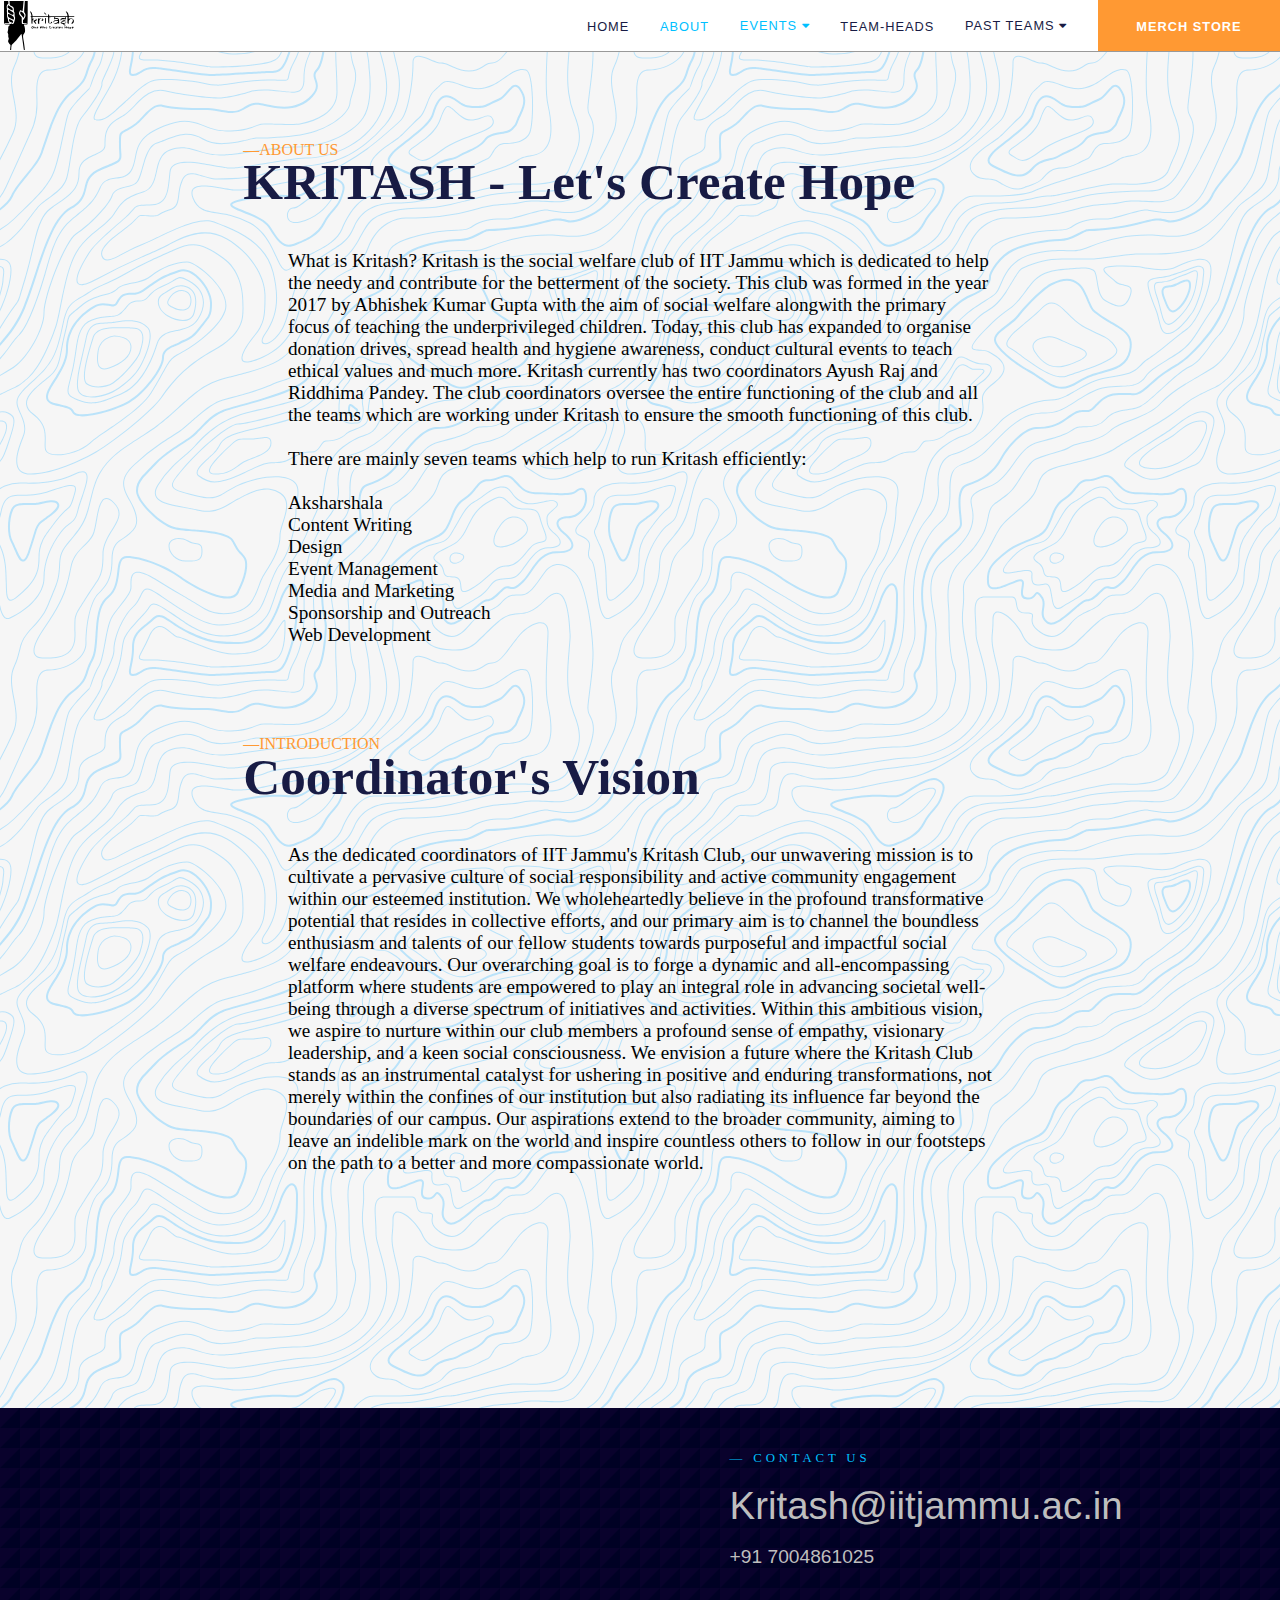
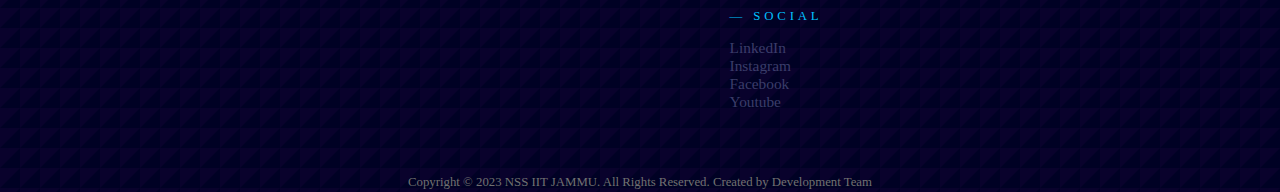
==== kinternational/About/about.html @ bfed8cf1 "Add files via upload" ====
<!DOCTYPE html>
<html lang="en" dir="ltr">

<head>
  <meta charset="utf-8" />
  <meta name="viewport" content="width=device-width, initial-scale=1.0" />
  <link rel="stylesheet" type="text/css" href="../common (1).css" />
  <link rel="stylesheet" type="text/css" href="../common (2).css" />
  <link rel="stylesheet" type="text/css" href="../common (3).css" />
  <link rel="stylesheet" type="text/css" href="../common (5).css" />
  <link rel="stylesheet" type="text/css" href="../common (6).css" />
  <link rel="stylesheet" type="text/css" href="../common (8).css" />
  <link rel="stylesheet" type="text/css" href="about (1).css" />
  <link rel="stylesheet" type="text/css" href="about (2).css" />
  <!-- Load font awesome icons -->
  <link rel="stylesheet" href="https://cdnjs.cloudflare.com/ajax/libs/font-awesome/4.7.0/css/font-awesome.min.css" />
  <title>Kritash - past teams</title>
  <link rel="icon" href="pics/logo1.jpg" type="image/jpg" sizes="18x18" />
</head>

<body>
  <ul class="navbar">
    <div class="img1">
      <div class="img2"></div>
    </div>
    <li><a href="#" class="link focus">MERCH STORE</a></li>
    <div class="dropdown">
      <button class="dropbtn">
        Past Teams
        <i class="fa fa-caret-down"></i>
      </button>
      <div class="dropdown-content">
        <a href="../Past Team/Past19.html">2019 - 2020</a>
        <a href="../Past Team/Past20.html">2020 - 2021</a>
        <a href="../Past Team/Past21.html">2021 - 2022</a>
        <a href="../Past Team/Past22.html">2022 - 2023</a>
      </div>
    </div>
    <li><a href="../Team/Team.html" class="link">Team-Heads</a></li>
    <div class="dropdown">
      <button class="dropbtn active">
        Events
        <i class="fa fa-caret-down"></i>
      </button>
      <div class="dropdown-content">
        <a href="../Events/events.html">All Events </a>
        <a href="https://docs.google.com/spreadsheets/d/1Q0u5SEDxk36zkmO9ZIAIVQZUQZt6S49u3d0mhjZR0P8/edit#gid=0">Calendar </a>
        <a href="https://youtube.com/playlist?list=PLdb92Tztcqtp_z7CoDuFW0SODjeNdjrYD&si=FX7XYfRv8Vk1QD87">Eye On Social </a>
        <a href="../Events/gallery.html">Gallery</a>
      </div>
    </div>
    <li><a href="#" class="link active">about</a></li>
    <li><a href="../index.html" class="link">home</a></li>
  </ul>
  <div class="social">
    <a href="https://www.facebook.com/S.W.B.IITJMU" class="link2 facebook"><i class="fa fa-facebook"></i></a>
    <a href="https://youtube.com/@kritash-iitjammu1587?si=RA0vC0E_tF-guM-t" class="link2 twitter"><i class="fa fa-youtube"></i></a>
    <a href="https://twitter.com/KRITASH_IITJMU?t=MXq9dxU_NTNkM-CB9nXvKA&s=08" class="link2 dribbble"><i class="fa fa-twitter"></i></a>
    <a href="https://www.instagram.com/kritash_iitjammu/" class="link2 google"><i class="fa fa-instagram"></i></a>
  </div>

  <div class="information">
    <h1 class="h11"><span>&mdash;</span>about us</h1>
    <h1 class="h12">KRITASH - Let's Create Hope</h1>
    <p class="content">
      What is Kritash? Kritash is the social welfare club of IIT Jammu which is dedicated to help the needy
      and contribute for the betterment of the society. This club was formed in the year 2017 by Abhishek
      Kumar Gupta with the aim of social welfare alongwith the primary focus of teaching the
      underprivileged children. Today, this club has expanded to organise donation drives, spread health
      and hygiene awareness, conduct cultural events to teach ethical values and much more.
      Kritash currently has two coordinators Ayush Raj and Riddhima Pandey. The club coordinators
      oversee the entire functioning of the club and all the teams which are working under Kritash to
      ensure the smooth functioning of this club.
      <br><br>
      There are mainly seven teams which help to run Kritash efficiently:
      <br><br> Aksharshala
      <br> Content Writing
      <br> Design
      <br> Event Management
      <br> Media and Marketing
      <br> Sponsorship and Outreach
      <br> Web Development

    </p>
    <h1 class="h11"><span>&mdash;</span>introduction</h1>
    <h1 class="h12">Coordinator's Vision</h1>
    <p class="content">
      As the dedicated coordinators of IIT Jammu's Kritash Club, our unwavering mission is to cultivate a
      pervasive culture of social responsibility and active community engagement within our esteemed
      institution. We wholeheartedly believe in the profound transformative potential that resides in
      collective efforts, and our primary aim is to channel the boundless enthusiasm and talents of our
      fellow students towards purposeful and impactful social welfare endeavours.
      Our overarching goal is to forge a dynamic and all-encompassing platform where students are
      empowered to play an integral role in advancing societal well-being through a diverse spectrum of
      initiatives and activities. Within this ambitious vision, we aspire to nurture within our club members
      a profound sense of empathy, visionary leadership, and a keen social consciousness.
      We envision a future where the Kritash Club stands as an instrumental catalyst for ushering in
      positive and enduring transformations, not merely within the confines of our institution but also
      radiating its influence far beyond the boundaries of our campus. Our aspirations extend to the
      broader community, aiming to leave an indelible mark on the world and inspire countless others to
      follow in our footsteps on the path to a better and more compassionate world.
    </p>
  </div>

  <div class="footer">
    <div class="footer-grid-container">
      <div class="footer-grid-items cols">
        <h1 class="h21">&mdash; CONTACT US</h1>
        <p class="h22">
          <div class="email"><a href="mailto:Kritash@iitjammu.ac.in">Kritash@iitjammu.ac.in</a></div> <br />
          <div class="number"><a href="">+91 7004861025</a></div>
        </p>
      </div>
      <div class="footer-grid-items">
        <h1 class="h21">&mdash; SOCIAL</h1>
        <p class="h22">
          <a href="">LinkedIn</a> <br />
          <a href="https://www.instagram.com/kritash_iitjammu/">Instagram</a> <br />
          <a href="https://www.facebook.com/S.W.B.IITJMU">Facebook</a> <br />
          <a href="https://youtube.com/@kritash-iitjammu1587?si=RA0vC0E_tF-guM-t">Youtube</a>
        </p>
      </div>
      <div class="footer-grid-items">
        <div id="map-responsive">
          <iframe
            src="https://www.google.com/maps/embed?pb=!1m18!1m12!1m3!1d6707.144116272302!2d74.88793085390624!3d32.80360450000001!2m3!1f0!2f0!3f0!3m2!1i1024!2i768!4f13.1!3m3!1m2!1s0x391e814038301e31%3A0xe3a42e213df5c738!2sIndian%20Institute%20Of%20Technology%E2%80%93Jammu%20(IIT%E2%80%93Jammu)!5e0!3m2!1sen!2sin!4v1694952874044!5m2!1sen!2sin"
            width="100%" height="100%" style="border: 0" allowfullscreen="" loading="lazy"
            referrerpolicy="no-referrer-when-downgrade"></iframe>
        </div>
      </div>
    </div>
    <h5 class="last-line">
      Copyright &#169; 2023 NSS IIT JAMMU. All Rights Reserved. Created by Development Team
    </h5>
  </div>
</body>

</html>
---- kinternational/common (1).css ----
html {
  scroll-behavior: smooth;
}

body {
  width: 100%;
  overflow-x: hidden;
  margin: 0;
  padding: 0;
}

/* width */
::-webkit-scrollbar {
  width: 5px;
}

/* Track */
::-webkit-scrollbar-track {
  background: #1d204e;
}

/* Handle */
::-webkit-scrollbar-thumb {
  background: #00c0ff;
}

/* Handle on hover */
::-webkit-scrollbar-thumb:hover {
  background: #ff9933;
}

@font-face {
  font-family: Fira Sans;
  src: url(../font/FiraSans-Regular.ttf);
}
---- kinternational/common (2).css ----
.navbar {
  position: fixed;
  top: 0;
  list-style-type: none;
  margin: 0;
  padding: 0;
  background-color: #fff;
  height: 4vw;
  width: 100vw;
  border-bottom: 0.02vw solid rgba(0, 0, 0, 0.4);
  z-index: 9999999;
}

.link,
.dropdown {
  float: right;
}

.link3 {
  float: left;
}

.link {
  box-sizing: border-box;
  height: 4vw;
  display: block;
  color: #181b44;
  text-align: center;
  padding: 1.5vw 2.4vw 0vw 0vw;
  text-decoration: none;
  font-size: 1vw;
  font-weight: 400;
  font-family: "Lato", sans-serif;
  text-transform: uppercase;
  padding-top: 1.5vw;
  letter-spacing: 1px;
}

.link3 {
  position: absolute;
  color: #00c0ff;
  text-align: left;
  text-decoration: none;
  font-size: 1.25vw;
  font-weight: 700;
  font-family: helvetica;
  margin: 0;
  top: 0.75vw;
  left: 5vw;
  letter-spacing: 1px;
}

.span1 {
  position: relative;
  color: #00c0ff;
  text-align: center;
  padding: 1.5vw 2.4vw 0vw 0vw;
  text-decoration: none;
  font-size: 0.75vw;
  font-weight: 600;
  font-family: helvetica;
  top: -0.75vw;
  left: 0vw;
  letter-spacing: 1px;
}

.active {
  color: #00c0ff;
}

/* Change the link color to #111 (black) on hover */
.link:hover,
.dropdown .dropbtn:hover {
  color: #00c0ff;
}

.focus {
  box-sizing: border-box;
  color: #fff;
  height: 4vw;
  font-weight: 600;
  margin-right: 0vw;
  padding: 1.5vw 3vw 0vw 3vw;
  background-size: 200% 100%;
  background-position: 100% 0;
  transition: background-position 0.25s;
  display: block;
  background-image: linear-gradient(
    to left,
    #ff9933,
    #ff9933 50%,
    #00c0ff 50%,
    #00c0ff
  );
}

.focus:hover {
  color: white;
  background-position: 0 0;
}

.img1 {
  float: left;
  height: 4vw;
  width: 4.25vw;
  padding: 0.1vw;
}

.img2 {
  width: 140%;
  height: 96%;
  background-color: #fff; /* fallback color */
  background-image: url("pics/Kritash_Logo.svg");
  background-position: center;
  background-size: cover;
}
---- kinternational/common (3).css ----
.social {
  width: 4.25vw;
  height: 46vw;
  margin: 0;
  padding: 0;
  overflow: hidden;
  z-index: 1;
  position: absolute;
  top: 4vw;
  opacity: 0;
  animation: fadeBounce 1s forwards 1s;
  -webkit-animation: fadeBounce 1s forwards 1s;
}

.link2 {
  z-index: 1;
  animation: fadeBounce 1s forwards 1s;
  -webkit-animation: fadeBounce 1s forwards 1s;
  display: block;
  width: 4.25vw;
  height: 4.25vw;
  text-align: center;
  font-size: 1vw;
  color: white;
  float: left;
  clear: left;
  opacity: 0;
}

.link2:hover {
  background-color: #00c0ff;
}

.link2 i {
  padding-top: 1.625vw;
}

.facebook {
  margin-top: 29vw;
  background-color: #1d204e;
  color: #fff;
}

.twitter {
  background-color: #262b6b;
  color: #fff;
}

.dribbble {
  background-color: #31368a;
  color: #fff;
}

.google {
  background-color: #1d204e;
  color: #fff;
}

/* Bounce Animation */
@-webkit-keyframes fadeBounce {
  0% {
    opacity: 0;
    transform: translateY(100%);
  }

  100% {
    opacity: 1;
    transform: translateY(0);
  }
}

@keyframes fadeBounce {
  0% {
    opacity: 0;
    transform: translateY(100%);
  }

  100% {
    opacity: 1;
    transform: translateY(0);
  }
}

/* End Bounce Animation */
---- kinternational/common (5).css ----
/* The dropdown container */
.dropdown {
  z-index: 9999999;
  transition: all 2s;
}

.dropbtn {
  box-sizing: border-box;
  background-color: #ff9933;
  height: 4vw;
  display: block;
  color: #181b44;
  text-align: center;
  padding: 0vw 2.4vw 0vw 0vw;
  text-decoration: none;
  font-size: 1vw;
  font-weight: 400;
  font-family: "Lato", sans-serif;
  text-transform: uppercase;
  letter-spacing: 1px;
}

/* Dropdown button */
.dropdown .dropbtn {
  border: none;
  outline: none;
  background-color: inherit;
  text-align: center;
  margin: 0; /* Important for vertical align on mobile phones */
  z-index: 9999999;
}

/* Dropdown content (hidden by default) */
.dropdown-content {
  display: none;
  position: absolute;
  background-color: rgba(255, 255, 255);
  width: 15vw;
  box-shadow: 0vw 0.4vw 0.8vw 0vw rgba(0, 0, 0, 0.93);
  z-index: 999999999;
  transform: translate(-25%, 0%);
}

/* Links inside the dropdown */
.dropdown-content a {
  color: #000;
  font-size: 0.75vw;
  font-weight: 600;
  padding: 1vw 0vw 0.1vw 0.75vw;
  text-decoration: none;
  display: block;
  text-align: left;
  box-sizing: border-box;
  height: 3vw;
  font-family: "Lato", sans-serif;
  text-transform: uppercase;
  letter-spacing: 1px;
}

/* Add a grey background color to dropdown links on hover */
.dropdown-content a:hover {
  color: #00c0ff;
}

/* Show the dropdown menu on hover */
.dropdown:hover .dropdown-content {
  display: block;
}

.dropdown-content:hover .dropbtn {
  color: #ff9933;
}

.active {
  color: #00c0ff;
}
---- kinternational/common (6).css ----
.spinner {
  width: 5vw;
  height: 5vw;
  position: relative;
  z-index: 1;
}

.cube1,
.cube2 {
  background-color: #00c0ff;
  width: 15px;
  height: 15px;
  position: absolute;
  top: 0;
  left: 0;

  -webkit-animation: sk-cubemove 1.8s infinite ease-in-out;
  animation: sk-cubemove 1.8s infinite ease-in-out;
}

.cube2 {
  -webkit-animation-delay: -0.9s;
  animation-delay: -0.9s;
  background-color: #ff9933;
}

@-webkit-keyframes sk-cubemove {
  25% {
    -webkit-transform: translateX(42px) rotate(-90deg) scale(0.5);
  }
  50% {
    -webkit-transform: translateX(42px) translateY(42px) rotate(-180deg);
  }
  75% {
    -webkit-transform: translateX(0px) translateY(42px) rotate(-270deg)
      scale(0.5);
  }
  100% {
    -webkit-transform: rotate(-360deg);
  }
}

@keyframes sk-cubemove {
  25% {
    transform: translateX(42px) rotate(-90deg) scale(0.5);
    -webkit-transform: translateX(42px) rotate(-90deg) scale(0.5);
  }
  50% {
    transform: translateX(42px) translateY(42px) rotate(-179deg);
    -webkit-transform: translateX(42px) translateY(42px) rotate(-179deg);
  }
  50.1% {
    transform: translateX(42px) translateY(42px) rotate(-180deg);
    -webkit-transform: translateX(42px) translateY(42px) rotate(-180deg);
  }
  75% {
    transform: translateX(0px) translateY(42px) rotate(-270deg) scale(0.5);
    -webkit-transform: translateX(0px) translateY(42px) rotate(-270deg)
      scale(0.5);
  }
  100% {
    transform: rotate(-360deg);
    -webkit-transform: rotate(-360deg);
  }
}

.overlay {
  height: 100%;
  width: 100%;
  background: rgba(255, 255, 255, 1);
  position: fixed;
  left: 0;
  top: 0;
  display: flex;
  align-items: center;
  justify-content: center;
  z-index: 1;
}

.disppear {
  animation: vanish 2s forwards;
}

@keyframes vanish {
  100% {
    opacity: 0;
    visibility: hidden;
  }
}
---- kinternational/common (8).css ----
.footer {
  width: 100%;
  height: 30vw;
  background-color: #000124;
  position: absolute;
  background-image: url("data:image/svg+xml,%3Csvg width='20' height='20' viewBox='0 0 20 20' xmlns='http://www.w3.org/2000/svg'%3E%3Cpath d='M0 0h20L0 20z' fill='%23170337' fill-opacity='0.4' fill-rule='evenodd'/%3E%3C/svg%3E");
}
.footer-grid-container {
  display: grid;
  grid-template-columns: 40vw 12.5vw 12.5vw;
  grid-column-gap: 3vw;
  grid-row-gap: 1vw;
  width: 70vw;
  height: 25vw;
  margin: 2vw auto auto 14vw;
}

.footer-grid-items {
  font-size: 1.2vw;
  padding: 0.4vw;
  width: 100%;
  height: 12vw;
  padding: 0;
}

.cols {
  grid-column: 2 / 4;
  line-height: 2.5vw;
}

.footer-grid-items:last-child {
  grid-row: 1 / 3;
  height: 25vw;
  border-radius: 2vw;
}

.h21 {
  font-weight: 100;
  font-family: "Fira Sans";
  font-size: 1vw;
  padding: 0;
  color: #00c0ff;
  letter-spacing: 0.3vw;
}

.h22 {
  animation: slide-up-fade-in ease 1s;
  animation-iteration-count: 1;
  transform-origin: 50% 50%;
  animation-fill-mode: forwards;
}

#map-responsive iframe {
  height: 25vw;
  width: 100%;
  border-radius: 2vw;
  animation: slide-up-fade-in ease 1s;
  animation-iteration-count: 1;
  transform-origin: 50% 50%;
  animation-fill-mode: forwards;
}

.email {
  font-family: Helvetica, sans-serif;
  font-size: 3vw;
  animation: slide-up-fade-in ease 1s;
  animation-iteration-count: 1;
  transform-origin: 50% 50%;
  animation-fill-mode: forwards;
}

.number {
  margin-top: -1vw;
  color: #3b3d6a;
  font-size: 1.5vw;
  font-family: sans-serif;
  animation: slide-up-fade-in ease 1s;
  animation-iteration-count: 1;
  transform-origin: 50% 50%;
  animation-fill-mode: forwards;
}

.email a,
.number a {
  font-weight: 500;
  color: #bebebe;
  text-decoration: none;
}

.email a:hover,
.number a:hover {
  color: #ffffff;
}

.h22 a {
  padding: 0;
  text-decoration: none;
  color: #3b3d6a;
  font-family: "Fira Sans";
}

.h22 a:hover {
  color: #ff9933;
}

.last-line {
  color: #717171;
  text-align: center;
  font-family: "Fira Sans";
  font-weight: 100;
  font-size: 1vw;
  animation: slide-up-fade-in ease 1s;
  animation-iteration-count: 1;
  transform-origin: 50% 50%;
  animation-fill-mode: forwards;
}
---- kinternational/About/about (1).css ----
.information {
  width: 100%;
  height: 120vw;
  position: absolute;
  top: 4vw;
  background-color: #f6f6f6;
  background-image: url("data:image/svg+xml,%3Csvg xmlns='http://www.w3.org/2000/svg' width='600' height='600' viewBox='0 0 600 600'%3E%3Cpath fill='%235ec6ff' fill-opacity='0.4' d='M600 325.1v-1.17c-6.5 3.83-13.06 7.64-14.68 8.64-10.6 6.56-18.57 12.56-24.68 19.09-5.58 5.95-12.44 10.06-22.42 14.15-1.45.6-2.96 1.2-4.83 1.9l-4.75 1.82c-9.78 3.75-14.8 6.27-18.98 10.1-4.23 3.88-9.65 6.6-16.77 8.84-1.95.6-3.99 1.17-6.47 1.8l-6.14 1.53c-5.29 1.35-8.3 2.37-10.54 3.78-3.08 1.92-6.63 3.26-12.74 5.03a384.1 384.1 0 0 1-4.82 1.36c-2.04.58-3.6 1.04-5.17 1.52a110.03 110.03 0 0 0-11.2 4.05c-2.7 1.15-5.5 3.93-8.78 8.4a157.68 157.68 0 0 0-6.15 9.2c-5.75 9.07-7.58 11.74-10.24 14.51a50.97 50.97 0 0 1-4.6 4.22c-2.33 1.9-10.39 7.54-11.81 8.74a14.68 14.68 0 0 0-3.67 4.15c-1.24 2.3-1.9 4.57-2.78 8.87-2.17 10.61-3.52 14.81-8.2 22.1-4.07 6.33-6.8 9.88-9.83 12.99-.47.48-.95.96-1.5 1.48l-3.75 3.56c-1.67 1.6-3.18 3.12-4.86 4.9a42.44 42.44 0 0 0-9.89 16.94c-2.5 8.13-2.72 15.47-1.76 27.22.47 5.82.51 6.36.51 8.18 0 10.51.12 17.53.63 25.78.24 4.05.56 7.8.97 11.22h.9c-1.13-9.58-1.5-21.83-1.5-37 0-1.86-.04-2.4-.52-8.26-.94-11.63-.72-18.87 1.73-26.85a41.44 41.44 0 0 1 9.65-16.55c1.67-1.76 3.18-3.27 4.83-4.85.63-.6 3.13-2.96 3.75-3.57a71.6 71.6 0 0 0 1.52-1.5c3.09-3.16 5.86-6.76 9.96-13.15 4.77-7.42 6.15-11.71 8.34-22.44.86-4.21 1.5-6.4 2.68-8.6.68-1.25 1.79-2.48 3.43-3.86 1.38-1.15 9.43-6.8 11.8-8.72 1.71-1.4 3.26-2.81 4.7-4.3 2.72-2.85 4.56-5.54 10.36-14.67a156.9 156.9 0 0 1 6.1-9.15c3.2-4.33 5.9-7.01 8.37-8.07 3.5-1.5 7.06-2.77 11.1-4.02a233.84 233.84 0 0 1 7.6-2.2l2.38-.67c6.19-1.79 9.81-3.16 12.98-5.15 2.14-1.33 5.08-2.33 10.27-3.65l6.14-1.53c2.5-.63 4.55-1.2 6.52-1.82 7.24-2.27 12.79-5.06 17.15-9.05 4.05-3.72 9-6.2 18.66-9.9l4.75-1.82c1.87-.72 3.39-1.31 4.85-1.91 10.1-4.15 17.07-8.32 22.76-14.4 6.05-6.45 13.95-12.4 24.49-18.92 1.56-.96 7.82-4.6 14.15-8.33v-64.58c-4 8.15-8.52 14.85-12.7 17.9-2.51 1.82-5.38 4.02-9.04 6.92a1063.87 1063.87 0 0 0-6.23 4.98l-1.27 1.02a2309.25 2309.25 0 0 1-4.87 3.9c-7.55 6-12.9 10.05-17.61 13.19-3.1 2.06-3.86 2.78-8.06 7.13-5.84 6.07-11.72 8.62-29.15 10.95-11.3 1.5-20.04 4.91-30.75 11.07-1.65.94-7.27 4.27-6.97 4.1-2.7 1.58-4.69 2.69-6.64 3.66-5.63 2.8-10.47 4.17-15.71 4.17-17.13 0-41.44 11.51-51.63 22.83-12.05 13.4-31.42 27.7-45.25 31.16-7.4 1.85-11.85 7.05-14.04 14.69-1.26 4.4-1.58 8.28-1.58 13.82 0 .82.01.98.24 3.63.45 5.18.35 8.72-.77 13.26-1.53 6.2-4.89 12.6-10.59 19.43-13.87 16.65-22.88 46.58-22.88 71.68 0 2.39.02 4.26.06 8.75.12 10.8.1 15.8-.22 21.95-.56 11.18-2.09 20.73-5 29.3h-1.05c2.94-8.56 4.49-18.12 5.05-29.35.31-6.13.34-11.1.22-21.9-.04-4.48-.06-6.36-.06-8.75 0-25.32 9.07-55.47 23.12-72.32 5.6-6.72 8.88-12.99 10.38-19.03 1.09-4.4 1.18-7.85.74-12.93-.23-2.7-.24-2.86-.24-3.72 0-5.62.32-9.57 1.62-14.1 2.28-7.95 6.97-13.44 14.76-15.39 13.6-3.4 32.82-17.59 44.75-30.84C409 360.14 433.58 348.5 451 348.5c5.07 0 9.77-1.33 15.26-4.07 1.93-.96 3.9-2.05 6.58-3.62-.3.18 5.33-3.16 6.98-4.11 10.82-6.21 19.66-9.67 31.11-11.2 17.23-2.3 22.9-4.75 28.57-10.64 4.25-4.41 5.04-5.16 8.22-7.28 4.68-3.11 10.01-7.14 17.55-13.14a1113.33 1113.33 0 0 0 4.86-3.89l1.28-1.02a4668.54 4668.54 0 0 1 6.23-4.98c3.67-2.9 6.55-5.12 9.07-6.95 4.37-3.19 9.16-10.56 13.29-19.4v66.9zm0-116.23c-.62.01-1.27.06-1.95.13-6.13.63-13.83 3.45-21.83 7.45-3.64 1.82-8.46 2.67-14.17 2.71-4.7.04-9.72-.47-14.73-1.33-1.7-.3-3.26-.61-4.67-.93a31.55 31.55 0 0 0-3.55-.57 273.4 273.4 0 0 0-16.66-.88c-10.42-.16-17.2.74-17.97 2.73-.38.97.6 2.55 3.03 4.87 1.01.97 2.22 2.03 4.04 3.55a1746.07 1746.07 0 0 0 4.79 4.02c1.39 1.2 3.1 1.92 5.5 2.5.7.16.86.2 2.64.54 3.53.7 5.03 1.25 6.15 2.63 1.41 1.76 1.4 4.54-.15 8.88-2.44 6.83-5.72 10.05-10.19 10.33-3.63.23-7.6-1.29-14.52-5.06-4.53-2.47-6.82-7.3-8.32-15.26-.17-.87-.32-1.78-.5-2.86l-.43-2.76c-1.05-6.58-1.9-9.2-3.73-10.11-.81-.4-1.59-.74-2.36-1-2.27-.77-4.6-1.02-8.1-.92-2.29.07-14.7 1-13.77.93-20.55 1.37-28.8 5.05-37.09 14.99a133.07 133.07 0 0 0-4.25 5.44l-2.3 3.09-2.51 3.32c-4.1 5.36-7.06 8.48-10.39 11.12-.65.52-1.33 1.04-2.13 1.62l-4.11 2.94a106.8 106.8 0 0 0-5.16 3.99c-4.55 3.74-9.74 8.6-16.25 15.38-8.25 8.58-11.78 13.54-11.7 15.95.07 1.65 1.64 2.11 6.79 2.38 1.61.09 2.15.12 2.98.2 2.95.24 5.09.73 6.81 1.68 7.48 4.15 11.63 7.26 13.95 11.58 3.3 6.15.8 12.88-8.89 20.26-8.28 6.3-11.1 10.37-11.31 14.96-.06 1.17 0 1.93.26 4.43.69 6.47.25 10.65-2.8 17.42a44.23 44.23 0 0 1-4.16 7.53c-2.82 3.97-5.47 5.74-10.6 7.69-.43.16-3.34 1.23-4.27 1.59-1.8.68-3.38 1.36-5.01 2.14-4.18 2-8.4 4.6-13.1 8.24-8.44 6.51-13.23 14.56-15.98 25.06-1.1 4.2-1.55 6.81-2.8 15.21-1.26 8.6-2.17 12.64-4.08 16.55-2.1 4.28-11.93 26.59-12.97 28.88a382.7 382.7 0 0 1-6.37 13.41c-4.07 8.11-7.61 14.07-10.73 17.81-5.38 6.46-8.98 14.37-13.77 28.42a810.14 810.14 0 0 0-1.89 5.6c-1.8 5.35-2.96 8.6-4.26 11.85-6.13 15.32-25.43 26.31-46.46 26.31-11.2 0-20.58-2.74-31.02-8.55-5.6-3.13-4.55-2.42-22.26-14.54-14.33-9.8-17.7-10.73-20.47-6.9-.37.5-1.81 2.74-1.83 2.77a52.24 52.24 0 0 1-4.94 5.9c-.73.79-5.52 5.87-6.97 7.45-2.38 2.6-4.3 4.81-5.98 6.93a45.6 45.6 0 0 0-5.08 7.66c-1.29 2.57-1.9 5.25-2.66 10.6a997.6 997.6 0 0 1-.46 3.18h-1l.47-3.32c.77-5.45 1.4-8.2 2.75-10.9a46.54 46.54 0 0 1 5.2-7.84c1.7-2.14 3.63-4.38 6.03-6.98 1.45-1.59 6.24-6.68 6.96-7.46a51.58 51.58 0 0 0 4.84-5.78s1.47-2.26 1.86-2.8c3.25-4.5 7.08-3.44 21.84 6.67 17.67 12.08 16.62 11.38 22.19 14.48 10.3 5.73 19.5 8.43 30.53 8.43 20.65 0 39.57-10.77 45.54-25.69a219.7 219.7 0 0 0 4.24-11.8 6752.32 6752.32 0 0 0 1.88-5.6c4.83-14.16 8.47-22.14 13.96-28.73 3.05-3.66 6.56-9.57 10.6-17.61 1.97-3.93 4.04-8.31 6.35-13.38 1.03-2.28 10.88-24.61 12.98-28.91 1.85-3.79 2.75-7.76 4-16.25 1.24-8.44 1.7-11.07 2.81-15.32 2.8-10.7 7.71-18.94 16.33-25.6a73.18 73.18 0 0 1 13.29-8.35c1.66-.8 3.27-1.48 5.08-2.18.94-.36 3.86-1.43 4.28-1.59 4.95-1.88 7.44-3.55 10.14-7.33 1.35-1.9 2.68-4.3 4.06-7.37 2.97-6.58 3.39-10.59 2.72-16.9a27.13 27.13 0 0 1-.27-4.58c.22-4.94 3.21-9.24 11.7-15.7 9.33-7.11 11.66-13.34 8.62-19-2.2-4.09-6.25-7.12-13.55-11.17-1.57-.88-3.6-1.33-6.42-1.57-.8-.07-1.34-.1-2.95-.19-5.77-.3-7.63-.85-7.72-3.34-.1-2.81 3.5-7.87 11.97-16.69 6.53-6.8 11.75-11.69 16.33-15.45 1.79-1.47 3.42-2.72 5.2-4.03l4.12-2.94c.79-.58 1.46-1.08 2.1-1.59 3.26-2.6 6.16-5.65 10.21-10.94a383.2 383.2 0 0 0 2.5-3.32l2.31-3.09c1.8-2.39 3.04-4 4.29-5.48 8.47-10.17 16.98-13.96 37.27-15.3-.44.02 12-.9 14.32-.98 3.62-.1 6.05.16 8.46.98.8.27 1.62.62 2.47 1.04 2.27 1.14 3.17 3.87 4.27 10.85l.44 2.76c.17 1.07.33 1.97.5 2.83 1.44 7.69 3.62 12.29 7.8 14.57 6.76 3.68 10.6 5.15 13.99 4.94 4-.25 6.99-3.17 9.3-9.67 1.45-4.04 1.46-6.49.32-7.92-.9-1.12-2.28-1.62-5.57-2.27a55.8 55.8 0 0 1-2.67-.55c-2.54-.6-4.39-1.4-5.93-2.71a252.63 252.63 0 0 0-4.78-4.01 84.35 84.35 0 0 1-4.08-3.6c-2.73-2.6-3.86-4.43-3.28-5.95 1.02-2.64 7.82-3.54 18.93-3.37a230.56 230.56 0 0 1 16.73.88c2.76.39 3.2.49 3.68.6 1.4.3 2.95.62 4.62.91a82.9 82.9 0 0 0 14.56 1.32c5.56-.04 10.24-.86 13.73-2.6 8.1-4.05 15.89-6.9 22.17-7.56.7-.07 1.4-.11 2.05-.13v1zm0-100.94v1.5c-8.62 16.05-17.27 29.55-23.65 35.92-3.19 3.2-7.62 4.9-13.54 5.56-4.45.48-8.28.4-19.18-.2-9.91-.55-15.32-.44-20.52.78a84.05 84.05 0 0 1-15 2.11l-2.25.14c-12.49.75-19.37 1.78-32.72 5.74-4.5 1.33-9.27 2.49-14.3 3.48a246.27 246.27 0 0 1-32.6 3.97c-7.56.45-13.21.57-20.24.57-5.4 0-11.9 1.61-18 5.18-8.3 4.87-15.06 12.87-19.53 24.5a68.57 68.57 0 0 1-4.56 9.8c-3.6 6.2-6.92 8.99-13.38 12.18l-4.03 1.96a64.48 64.48 0 0 0-15.16 10.25c-8.2 7.33-13.72 16.63-22.54 35.6l-2.08 4.49c-7.3 15.7-11.5 23.3-17.35 29.87-7.7 8.66-20.25 14.42-40.31 20.08-4.37 1.23-19.04 5.08-19.24 5.13-6.92 1.87-11.68 3.34-15.63 4.92-10.55 4.22-18.71 10.52-36.38 26.52l-1.7 1.54c-8.58 7.76-13.41 11.9-18.81 15.88-3.95 2.9-8 5.67-12.97 8.91-2.06 1.34-10.3 6.6-12.33 7.94-11.52 7.5-18.53 13.04-24.62 20.08a62.01 62.01 0 0 0-6.44 8.85c-4.13 6.91-6.27 13.15-9.2 25.11l-1.54 6.26c-.6 2.45-1.15 4.54-1.72 6.58-2.97 10.7-6.9 17.36-14.78 26.91L69.6 491a148.51 148.51 0 0 0-4.19 5.3 23.9 23.9 0 0 0-3.44 6.28c-1.16 3.23-1.52 5.9-1.87 11.94-.58 10.05-1.42 15.04-4.63 22.67-1.57 3.72-5.66 14.02-6.41 15.8a73.46 73.46 0 0 1-3.57 7.4c-2.88 5.14-6.71 10.12-13.12 16.95-5.96 6.36-8.87 10.9-10.61 16a56.88 56.88 0 0 0-1.38 4.82l-.46 1.84h-1.03l.52-2.08c.52-2.09.92-3.49 1.4-4.9 1.8-5.25 4.78-9.9 10.84-16.36 6.35-6.78 10.13-11.7 12.97-16.77a72.5 72.5 0 0 0 3.52-7.29c.75-1.76 4.84-12.06 6.4-15.8 3.17-7.5 3.99-12.4 4.56-22.33.35-6.14.72-8.88 1.93-12.23a24.9 24.9 0 0 1 3.58-6.54c1.27-1.7 2.6-3.37 4.22-5.34l4.11-4.95c7.8-9.46 11.66-16 14.59-26.54.56-2.04 1.1-4.12 1.71-6.56l1.53-6.26c2.96-12.04 5.13-18.36 9.32-25.39 1.84-3.08 4-6.05 6.54-8.99 6.17-7.12 13.24-12.7 24.83-20.26 2.05-1.33 10.28-6.6 12.33-7.94 4.96-3.22 9-5.98 12.92-8.87 5.37-3.95 10.19-8.08 18.74-15.82l1.7-1.54c17.76-16.09 25.98-22.43 36.67-26.7 4-1.6 8.8-3.09 15.75-4.96.21-.06 14.87-3.9 19.22-5.13 19.9-5.61 32.32-11.31 39.85-19.78 5.76-6.48 9.93-14.02 17.18-29.64l2.09-4.5c8.87-19.07 14.44-28.46 22.77-35.9a65.48 65.48 0 0 1 15.38-10.4l4.04-1.97c6.3-3.1 9.47-5.77 12.96-11.77a67.6 67.6 0 0 0 4.48-9.67c4.56-11.84 11.47-20.02 19.97-25 6.25-3.66 12.93-5.32 18.5-5.32 7.01 0 12.65-.12 20.17-.57a245.3 245.3 0 0 0 32.47-3.96c5-.98 9.75-2.13 14.22-3.45 13.43-3.98 20.38-5.02 32.94-5.78l2.24-.14c5.76-.37 9.8-.9 14.85-2.09 5.31-1.25 10.79-1.35 22.6-.7 9.04.5 12.84.58 17.21.1 5.71-.62 9.94-2.26 12.95-5.26 6.44-6.45 15.3-20.37 24.35-36.72zm0 450.21c-1.28-4.6-2.2-10.55-3.33-20.25l-.24-2.04-.23-2.03c-1.82-15.7-3.07-21.98-5.55-24.47-2.46-2.46-3.04-5.03-2.52-8.64.1-.6.18-1.1.39-2.15.69-3.54.77-5.04.08-6.84-.91-2.38-3.31-4.41-7.79-6.26-5.08-2.09-6.52-4.84-4.89-8.44.66-1.45 1.79-3.02 3.52-5.01 1.04-1.2 5.48-5.96 5.08-5.53 6.15-6.7 8.98-11.34 8.98-16.48a15.2 15.2 0 0 1 6.5-12.89v1.26a14.17 14.17 0 0 0-5.5 11.63c0 5.47-2.93 10.29-9.24 17.16.38-.42-4.04 4.33-5.07 5.5-1.67 1.93-2.75 3.43-3.36 4.77-1.37 3.04-.23 5.22 4.36 7.1 4.71 1.95 7.32 4.16 8.34 6.83.78 2.04.7 3.67-.03 7.4-.2 1.03-.3 1.51-.38 2.09-.48 3.33.03 5.59 2.23 7.8 2.74 2.74 3.98 8.96 5.84 25.06l.24 2.03.23 2.04c.82 7.01 1.53 12.06 2.34 16.03v4.33zm0-62.16c-1.4-3.13-4.43-9.9-4.95-11.17-1.02-2.53-1.25-3.8-.91-5.18.2-.84 2.05-4.68 2.32-5.33a70.79 70.79 0 0 0 3.54-11.2v3.99a62.82 62.82 0 0 1-2.62 7.6c-.31.75-2.09 4.46-2.27 5.18-.28 1.12-.08 2.22.87 4.57.41 1.02 2.5 5.7 4.02 9.09v2.45zm0-85.09c-1.65 1.66-3.66 2.9-6.4 4.13-.25.1-13.97 5.47-20.4 8.43-9.35 4.32-16.7 5.9-23.03 5.25-5.08-.53-9.02-2.25-14.77-5.92l-3.2-2.07a77.4 77.4 0 0 0-5.44-3.27c-4.05-2.18-3.25-5.8 1.47-10.47 3.71-3.68 9.6-7.93 18.73-13.8l4.46-2.82c17.95-11.33 18.22-11.5 22.27-14.74 11.25-9 19.69-14.02 26.31-15.1v1.02c-6.37 1.1-14.62 6-25.69 14.86-4.1 3.28-4.34 3.44-22.36 14.8a652.4 652.4 0 0 0-4.45 2.83c-9.07 5.83-14.92 10.05-18.57 13.66-4.31 4.28-4.95 7.13-1.7 8.88 1.7.91 3.29 1.88 5.5 3.3l3.2 2.08c5.64 3.59 9.45 5.25 14.34 5.76 6.13.64 13.32-.9 22.52-5.15 6.46-2.98 20.18-8.35 20.4-8.44 3.04-1.37 5.1-2.71 6.81-4.69v1.47zm0-41.37v1c-6.56.26-12.11 3.13-19.71 9.08l-4.63 3.68a51.87 51.87 0 0 1-4.4 3.14c-.82.52-5.51 3.33-6.22 3.76-3.31 2-6.15 3.8-8.87 5.6a112.61 112.61 0 0 0-8.16 5.92c-4.61 3.72-7.4 6.9-7.97 9.35-.63 2.67 1.48 4.53 7.05 5.46 10.7 1.78 20.92-.05 30.45-4.65a61.96 61.96 0 0 0 17.1-12.2 41.8 41.8 0 0 0 5.36-7.42v1.92a38.94 38.94 0 0 1-4.64 6.19 62.95 62.95 0 0 1-17.39 12.41c-9.7 4.68-20.13 6.55-31.05 4.73-6.06-1-8.65-3.29-7.85-6.67.64-2.74 3.53-6.05 8.31-9.9 2.35-1.9 5.1-3.88 8.24-5.97 2.73-1.82 5.58-3.61 8.9-5.62.72-.44 5.4-3.24 6.22-3.75 1.26-.8 2.6-1.76 4.3-3.09.8-.62 3.9-3.1 4.63-3.67 7.77-6.1 13.49-9.04 20.33-9.3zm0-154.6v1c-1.75-.24-4.3.23-7.82 1.55-10.01 3.75-13.8 5.07-19.15 6.76-1.78.56-2.63.83-3.87 1.24-1.48.5-3.16.76-6.74 1.16a1550.34 1550.34 0 0 0-2.64.3c-7.8.94-11.28 2.47-11.28 6.07 0 4.45 2.89 13.18 7.96 25.81a57.34 57.34 0 0 1 2.33 7.6 258.32 258.32 0 0 1 .84 3.46c1.86 7.62 3.17 10.71 5.56 11.67 2.21.88 4.7.6 7.47-.72 3.48-1.69 7.22-4.94 11.2-9.47 1.52-1.7 2.97-3.49 4.59-5.57l3.16-4.1c2.59-3.23 6.07-12.21 8.39-20.23v3.45c-2.29 7.2-5.27 14.5-7.61 17.41-.44.55-2.67 3.46-3.15 4.09-1.63 2.1-3.1 3.9-4.62 5.62-4.08 4.61-7.9 7.94-11.53 9.7-2.99 1.44-5.77 1.75-8.28.74-2.84-1.13-4.2-4.34-6.15-12.35a2097.48 2097.48 0 0 1-.84-3.46c-.8-3.2-1.47-5.45-2.28-7.46-5.14-12.8-8.04-21.55-8.04-26.19 0-4.37 3.84-6.06 12.16-7.07a160.9 160.9 0 0 1 2.65-.3c3.5-.39 5.15-.64 6.53-1.1 1.26-.42 2.1-.7 3.88-1.26 5.34-1.68 9.11-3 19.1-6.74 3.53-1.32 6.22-1.84 8.18-1.61zM0 292c10.13-11.31 18.13-23.2 23.07-35.39 3.3-8.14 6.09-16.12 10.81-30.55l1.59-4.84c6.53-19.94 10.11-29.82 14.77-39.56 6.07-12.72 12.55-21.18 20.27-25.54 6.66-3.76 10.2-7.86 12.22-13.15a46.6 46.6 0 0 0 1.86-6.58c1.23-5.2 2.05-7.59 3.93-10.36 2.45-3.62 6.27-6.53 12.1-8.96 15.78-6.58 16.73-7.04 18.05-9.01.65-.98.83-2.15.74-4.51-.03-.73-.23-3.82-.24-4A93.8 93.8 0 0 1 119 94c0-10.04.18-11.37 2.37-13.15.52-.42 1.13-.8 2.07-1.3.27-.14 2.18-1.12 2.84-1.48a68.4 68.4 0 0 0 9.12-5.87c2.06-1.54 2.64-2.14 8.01-7.93 3.78-4.09 6.21-6.36 8.96-8.12 3.64-2.33 7.2-3.12 10.9-2.11 4.4 1.2 10.81 2 18.78 2.46 6.9.4 12.9.5 21.95.5 4.87 0 8.97.47 15.4 1.57 7.77 1.33 9.3 1.54 12.38 1.54 4.05 0 7.43-.88 10.68-2.95 5.06-3.22 8.11-4.67 11.2-5.2 3.62-.64 4.77-.46 16.55 2.06 17.26 3.7 30.85 1.36 41.06-9.7 5.1-5.53 5.48-8.9 3.48-14.8-.83-2.42-1.03-3.1-1.17-4.3-.29-2.52.5-4.71 2.71-6.93 2.65-2.65 4.72-9.17 6.22-18.29h2.03c-1.56 9.71-3.77 16.65-6.83 19.7-1.79 1.8-2.36 3.39-2.14 5.28.11 1 .3 1.63 1.07 3.9 2.22 6.53 1.76 10.66-3.9 16.8-10.77 11.66-25.07 14.13-42.95 10.3-11.42-2.45-12.55-2.62-15.78-2.06-2.77.48-5.62 1.84-10.47 4.92a20.93 20.93 0 0 1-11.76 3.27c-3.25 0-4.81-.22-12.73-1.57C212.74 59.46 208.73 59 204 59c-9.1 0-15.11-.1-22.07-.5-8.09-.47-14.62-1.29-19.2-2.54-5.62-1.53-10.17 1.38-17.85 9.66-5.5 5.94-6.08 6.53-8.28 8.18a70.38 70.38 0 0 1-9.38 6.03c-.68.37-2.58 1.35-2.84 1.49-.84.44-1.35.76-1.75 1.08C121.16 83.6 121 84.8 121 94c0 1.85.06 3.54.17 5.44 0 .17.2 3.28.24 4.03.1 2.75-.13 4.29-1.08 5.71-1.67 2.5-2.27 2.8-18.95 9.74-5.48 2.29-8.99 4.96-11.2 8.24-1.71 2.51-2.47 4.73-3.64 9.7-.83 3.5-1.21 4.92-1.94 6.83-2.18 5.73-6.05 10.19-13.1 14.18-7.3 4.12-13.55 12.28-19.46 24.66-4.6 9.64-8.17 19.46-14.67 39.32l-1.58 4.84c-4.75 14.47-7.54 22.48-10.86 30.69-5.28 13.01-13.95 25.65-24.93 37.6v-2.97zm0 78v-.5l1-.01c6.32 0 7.47 5.2 4.6 13.36a60.36 60.36 0 0 1-5.6 11.3v-1.92a57.76 57.76 0 0 0 4.65-9.72c2.69-7.6 1.71-12.02-3.65-12.02-.34 0-.67 0-1 .02v-46.59a340.96 340.96 0 0 0 13.71-8.34c13.66-9.46 29.79-37.6 29.79-53.59 0-18.1 21.57-72.64 32.23-79.42 12.71-8.09 32.24-27.96 35.8-37.75 1.93-5.3 5.5-7.27 14.42-9.37 6.15-1.44 8.64-2.42 10.67-4.79 1.5-1.74 2.72-4.79 4.33-10.3.23-.78 1.9-6.68 2.43-8.46 3.62-12.08 7.3-18.49 13.47-20.39 2.5-.76 3.03-.98 9.74-3.7 7.49-3.03 11.97-4.43 17.12-4.92 6.75-.65 13.13.75 19.55 4.67 5.43 3.32 12.19 4.72 20.17 4.56 6.03-.12 12.2-1.07 19.83-2.8 1.82-.4 7.38-1.74 8.26-1.94 2.69-.6 4.34-.89 5.48-.89 4.97 0 8.93-.05 14.2-.27 7.9-.32 15.56-.92 22.75-1.88 8.5-1.14 15.9-2.73 21.88-4.82 18.9-6.62 32.64-18.3 33.67-27.59.29-2.56.4-2.96 2.79-11.11 2.33-7.95 3.21-12.93 2.72-18.23-.2-2.24-.69-4.38-1.48-6.42-1.5-3.92-2.63-9.4-3.43-16.18h.9c.77 6.47 1.89 11.72 3.47 15.82a24.93 24.93 0 0 1 1.54 6.69c.5 5.46-.4 10.54-2.77 18.6-2.36 8.06-2.47 8.47-2.74 10.95-1.09 9.75-15.1 21.68-34.33 28.41-6.06 2.12-13.52 3.72-22.09 4.87-7.22.96-14.92 1.57-22.83 1.89-5.3.21-9.27.27-14.25.27-1.04 0-2.64.27-5.26.87-.87.2-6.43 1.53-8.26 1.94-7.68 1.73-13.92 2.7-20.03 2.82-8.15.17-15.1-1.27-20.71-4.7-6.23-3.81-12.4-5.16-18.93-4.54-5.04.48-9.44 1.86-16.84 4.86-6.75 2.74-7.29 2.95-9.82 3.73-5.73 1.76-9.28 7.96-12.81 19.72-.53 1.77-2.2 7.66-2.43 8.46-1.66 5.65-2.91 8.78-4.53 10.67-2.22 2.58-4.84 3.62-12.01 5.3-7.8 1.83-11.13 3.66-12.9 8.54-3.65 10.04-23.32 30.06-36.2 38.25C65.94 190 44.5 244.2 44.5 262c0 16.34-16.3 44.78-30.22 54.41-2.14 1.48-8.24 5.12-14.28 8.68v-1.16 46.09zm0-173.7v-1.11c7.42-3.82 14.55-10.23 21.84-18.98 3.8-4.56 14.21-18.78 15.79-20.55 1.8-2.04 4.06-3.96 7.42-6.45 1.08-.8 4.92-3.57 5.49-3.99 9.36-6.85 14-11.96 15.98-19.36.8-2.98 1.54-6.78 2.46-12.3.23-1.44 2-12.46 2.56-15.79 2.87-16.77 5.73-26.79 10.07-32.1C92.46 52.43 101.5 38.13 101.5 33c0-2.54.34-3.35 6.05-15.71.68-1.49 1.25-2.74 1.77-3.93 2.5-5.75 3.9-10.04 4.14-13.36h1c-.23 3.48-1.66 7.87-4.23 13.76-.52 1.2-1.09 2.45-1.78 3.95-5.54 12.01-5.95 12.99-5.95 15.29 0 5.47-9.09 19.84-20.11 33.31-4.2 5.12-7.03 15.06-9.86 31.64-.57 3.33-2.33 14.33-2.57 15.78-.92 5.56-1.67 9.38-2.48 12.4-2.05 7.68-6.82 12.93-16.35 19.91l-5.49 3.98c-3.3 2.45-5.51 4.34-7.27 6.31-1.53 1.73-11.94 15.93-15.76 20.53-7.52 9.02-14.88 15.6-22.61 19.46zm0 361.83v-4.33c.48 2.36 1 4.35 1.6 6.15 2 6.03 4.6 8.26 8.19 6.59C28.76 557.69 43.5 542.4 43.5 527c0-16.2 6.37-31.99 17.1-46.3 1.88-2.5 3.66-4.4 5.53-6 .73-.62 1.45-1.18 2.3-1.8l2-1.43c3.68-2.68 5.32-5.28 7.08-12.59.75-3.07 1.38-5.02 4.2-13.26l.63-1.88c3.24-9.58 4.56-14.97 4.17-18.65-.48-4.43-3.8-5.23-11.3-1.64a81.12 81.12 0 0 1-9.15 3.7c-13.89 4.67-26.96 5.8-42.66 5.42l-1.95-.05-1.45-.02a39.8 39.8 0 0 0-15.05 2.96A21.81 21.81 0 0 0 0 438.37v-1.26a23.55 23.55 0 0 1 4.55-2.57 40.77 40.77 0 0 1 16.92-3.02l1.95.05c15.6.38 28.57-.75 42.32-5.37a80.12 80.12 0 0 0 9.04-3.65c8.04-3.84 12.16-2.85 12.72 2.43.42 3.89-.92 9.34-4.21 19.08l-.64 1.88c-2.8 8.2-3.43 10.15-4.16 13.18-1.82 7.52-3.59 10.34-7.47 13.16l-2 1.43c-.84.6-1.54 1.15-2.25 1.75a35.45 35.45 0 0 0-5.37 5.84c-10.61 14.15-16.9 29.74-16.9 45.7 0 15.88-15 31.45-34.29 40.45-4.3 2.01-7.39-.66-9.56-7.18-.23-.68-.44-1.39-.65-2.13zm0-62.16v-2.45l1.46 3.27c2.1 4.8 3.46 10.33 4.26 16.77.66 5.3.84 9.3 1.04 18.5.2 9.32.5 12.75 1.63 15.05 1.28 2.6 3.67 2.35 8.29-1.5 17.14-14.3 21.82-22.9 21.82-38.62 0-7.17 1.1-12.39 3.7-17.68 2.27-4.67 3.65-6.62 13.4-19.62a69.8 69.8 0 0 1 7.6-8.79 44.76 44.76 0 0 1 3.54-3.06c.38-.3.64-.52.89-.74a10.47 10.47 0 0 0 2.63-3.32 35.78 35.78 0 0 0 2.26-5.94l.37-1.2.36-1.15c.29-.91.48-1.55.66-2.16.45-1.53.74-2.68.91-3.66.38-2.2.12-3.49-.85-4.15-2.35-1.61-9.28-.24-23.8 4.94-9.54 3.4-16.12 4.17-27.85 4.26-7.71.06-10.43.4-13.25 2.12-3.48 2.12-5.84 6.4-7.58 14.26-.5 2.2-.99 4.19-1.49 5.98v-3.98l.51-2.22c1.8-8.1 4.28-12.6 8.04-14.9 3.04-1.85 5.86-2.2 13.77-2.26 11.61-.09 18.1-.84 27.51-4.2 14.93-5.32 21.95-6.71 24.7-4.83 1.38.94 1.71 2.6 1.28 5.15a33.69 33.69 0 0 1-.94 3.78l-.66 2.17-.36 1.15-.37 1.2a36.64 36.64 0 0 1-2.33 6.1c-.8 1.53-1.61 2.52-2.86 3.61l-.92.77-1.02.83c-.9.74-1.65 1.4-2.47 2.18a68.84 68.84 0 0 0-7.48 8.66c-9.7 12.93-11.07 14.87-13.31 19.46-2.52 5.15-3.59 10.22-3.59 17.24 0 16.04-4.82 24.91-22.18 39.38-5.04 4.2-8.18 4.55-9.83 1.18-1.22-2.5-1.52-5.94-1.73-15.47-.2-9.16-.38-13.15-1.03-18.4-.79-6.34-2.12-11.8-4.19-16.49L0 495.98zM379.27 0h1.04l1.5 5.26c3.28 11.56 4.89 19.33 5.26 27.8.49 11.01-1.52 21.26-6.63 31.17-7.8 15.13-20.47 26.5-36.22 34.1-12.38 5.96-26.12 9.17-36.22 9.17-6.84 0-17.24 1.38-37.27 4.62l-2.27.37c-24.5 3.99-31.65 5-37.46 5-3.49 0-4.08-.08-19.54-2.8-3.56-.64-6.32-1.1-9-1.5-20.23-2.96-31-1.2-31.96 7.86-.1.85-.18 1.72-.29 2.81l-.27 2.73c-1.1 10.9-2.02 15.73-4.31 19.96-2.9 5.34-7.77 7.95-15.63 7.95-10.2 0-12.92.6-15.5 3.17.52-.51-5.03 5.85-8.16 8.7-2.75 2.5-14.32 12.55-15.77 13.83a341.27 341.27 0 0 0-6.54 5.92c-6.97 6.49-11.81 11.76-14.6 16.15-5.92 9.3-10.48 18.04-11.69 24.08-1.66 8.3 3.67 9.54 19.02 1.21a626.23 626.23 0 0 1 44.54-21.9c3.5-1.56 14.04-6.2 15.68-6.95 5.05-2.25 8.3-3.8 10.78-5.15l1.95-1.07 2.18-1.18c1.76-.94 3.38-1.76 5-2.55 18.1-8.72 34.48-10.46 50.33-1.2 22.89 13.34 38.28 37.02 38.28 56.44 0 19.12-.73 25.13-5.18 33.2a45.32 45.32 0 0 1-4.94 7.12c-6.47 7.77-11.81 16.2-12.76 21.27-1.2 6.34 4.69 7.03 20.17-.05 13.31-6.08 22.4-14.95 28.5-26.32a80.51 80.51 0 0 0 6.1-15.13c.9-2.98 3.17-11.65 3.41-12.48a29.02 29.02 0 0 1 1.75-4.83c7.47-14.93 21.09-30.5 36.25-37.24 7.61-3.38 13-9.65 19.4-20.79.84-1.48 4.26-7.64 5.14-9.17 3.52-6.1 6.22-9.7 9.37-11.98 10.15-7.4 28.7-11.1 50.29-11.1 7.52 0 16.54-1.24 27.51-3.58a420.1 420.1 0 0 0 14.96-3.52c-1.3.33 15.54-3.98 19.42-4.89 14.15-3.33 41.07-5.01 64.11-5.01 17.36 0 27.82-9.23 38.53-38.67 6.62-18.21 6.62-26.37 2.69-34.35l-1.18-2.37A13.36 13.36 0 0 1 587.5 58c0-4.03 0-4.01 2.5-24.56.46-3.73.8-6.74 1.12-9.64.9-8.45 1.38-15.2 1.38-20.8 0-.94-.02-1.94-.04-3h1c.03 1.06.04 2.06.04 3 0 5.65-.48 12.43-1.39 20.9-.3 2.91-.66 5.93-1.11 9.66-2.5 20.45-2.5 20.47-2.5 24.44 0 1.97.45 3.57 1.45 5.68.24.51 1.16 2.35 1.17 2.36 4.06 8.24 4.06 16.68-2.65 35.13-10.84 29.8-21.63 39.33-39.47 39.33-22.96 0-49.83 1.68-63.89 4.99-3.86.9-20.69 5.2-19.4 4.88a421.05 421.05 0 0 1-14.99 3.53c-11.04 2.35-20.11 3.6-27.72 3.6-21.4 0-39.76 3.67-49.7 10.9-3 2.19-5.64 5.7-9.1 11.68-.87 1.52-4.29 7.68-5.14 9.17-6.49 11.3-12 17.71-19.86 21.2-14.9 6.63-28.38 22.03-35.75 36.77a28.17 28.17 0 0 0-1.69 4.67c-.23.8-2.5 9.49-3.4 12.5a81.48 81.48 0 0 1-6.19 15.3c-6.2 11.56-15.44 20.58-28.96 26.76-16.1 7.36-23 6.55-21.58-1.04 1-5.29 6.4-13.83 12.99-21.73a44.33 44.33 0 0 0 4.82-6.96c4.35-7.88 5.06-13.77 5.06-32.72 0-19.04-15.19-42.4-37.72-55.55-15.57-9.08-31.62-7.38-49.45 1.21a132.9 132.9 0 0 0-7.14 3.71l-1.95 1.07a158.83 158.83 0 0 1-10.85 5.19c-1.65.74-12.18 5.38-15.69 6.95a625.25 625.25 0 0 0-44.46 21.86c-15.95 8.66-22.37 7.16-20.48-2.29 1.24-6.2 5.83-15.02 11.82-24.42 2.85-4.48 7.74-9.8 14.77-16.34 1.98-1.85 4.12-3.79 6.56-5.94 1.46-1.29 13.02-11.33 15.75-13.82 3.09-2.8 8.6-9.14 8.14-8.67 2.82-2.82 5.75-3.46 16.2-3.46 7.5 0 12.04-2.43 14.75-7.42 2.2-4.07 3.11-8.84 4.2-19.59l.26-2.73.3-2.81c.56-5.42 4.47-8.5 11.23-9.6 5.44-.88 12.51-.51 21.86.86 2.7.4 5.47.86 9.04 1.49 15.33 2.7 15.96 2.8 19.36 2.8 5.73 0 12.9-1.03 37.3-5l2.27-.36c20.1-3.26 30.52-4.64 37.43-4.64 9.95 0 23.54-3.18 35.78-9.08 15.57-7.5 28.09-18.73 35.78-33.65 5.02-9.75 7-19.82 6.51-30.67-.37-8.37-1.96-16.08-5.23-27.57L379.27 0zm13.68 0h1.02c.78 3.9 1.92 8.7 3.51 14.88 3.63 14.05 3.06 27.03-.75 38.77a61 61 0 0 1-11.35 20.68 138.36 138.36 0 0 1-19.32 18.77c-11.32 9.02-23.36 15.49-35.95 18.39a258.63 258.63 0 0 1-22.57 4.07c-3.17.44-6.36.85-10.3 1.32l-9.39 1.12c-11.53 1.41-17.45 2.55-21.64 4.46-9.28 4.21-28.35 6.04-49.21 6.04-1.37 0-2.8-.12-4.3-.35-2.62-.41-5-1.03-9.14-2.29-7.34-2.21-9.63-2.75-12.63-2.56-3.9.23-6.63 2.29-8.47 6.89-1.86 4.66-2.42 7.53-3.34 14.98-1.1 8.98-2.87 12.12-9.97 14.3a40.12 40.12 0 0 0-6.8 2.66c-.63.33-1.16.64-1.76 1.02l-1.34.86c-1.9 1.14-3.86 1.49-9.25 1.49-3.2 0-8.83-.55-9.51-.39-1.22.28-.75-.14-7.14 6.24-1.5 1.5-3.49 3.18-6.32 5.37-1.52 1.18-7.16 5.43-7.94 6.03-4.96 3.78-8.33 6.6-11.06 9.38-4.88 4.98-6.85 9.15-5.56 12.7 1.34 3.67 4.07 4.42 8.9 2.82a55.72 55.72 0 0 0 7.77-3.48c1.5-.77 7.78-4.13 9.37-4.96a116.8 116.8 0 0 1 12.31-5.68 162.2 162.2 0 0 0 11.04-4.84c2.04-.97 10.74-5.16 13-6.22 4.41-2.1 8.1-3.78 11.65-5.29 17.14-7.3 29.32-9.9 37.67-6.65l5.43 2.1c2.3.88 4.17 1.62 6.02 2.38a150.9 150.9 0 0 1 13.07 6c18.34 9.63 30.35 22.13 34.79 39.87 6.96 27.85 3.6 45.53-8.08 62.4-3.97 5.75-3.52 9.2.06 8.97 4.14-.28 10.21-4.95 15.11-12.52 3.1-4.8 5.1-10.45 8.05-21.53l1.69-6.35c.66-2.47 1.24-4.52 1.83-6.5 4.93-16.56 11-27.28 21.56-34.76 7.15-5.06 23.73-15.5 25.48-16.75 6.74-4.81 10.53-9.44 14.34-18 7.74-17.44 21.09-24.34 44.47-24.34 9.36 0 17.91-1.13 29.53-3.49a624.86 624.86 0 0 0 6.2-1.28c2.4-.5 4.07-.84 5.66-1.13 4.03-.74 7.04-1.1 9.61-1.1 4.44 0 9.39-1 31.39-5.99l2.95-.66c16.34-3.67 25.64-5.35 31.66-5.35 1.54 0 2.4.01 6.4.1 7.8.15 12.27.13 17.33-.2 16.41-1.06 26.73-5.36 29.8-14.56a87.1 87.1 0 0 1 3.55-8.83c-.15.31 2.29-4.96 2.9-6.38 5.38-12.3 5.57-21.92-1.44-39.44a86.4 86.4 0 0 1-5.26-20.72c-1.61-11.98-1.38-23.14.1-40.35l.2-2.12h1l-.2 2.2c-1.48 17.15-1.7 28.24-.11 40.14a85.4 85.4 0 0 0 5.2 20.47c7.1 17.78 6.91 27.67 1.43 40.22-.62 1.43-3.06 6.72-2.91 6.4a86.17 86.17 0 0 0-3.52 8.73c-3.23 9.72-13.9 14.15-30.68 15.24-5.1.33-9.58.35-17.42.2-3.98-.09-4.84-.1-6.37-.1-5.91 0-15.18 1.67-31.44 5.32l-2.95.67c-22.16 5.02-27.05 6.01-31.61 6.01-2.5 0-5.45.36-9.43 1.09-1.58.29-3.25.62-5.64 1.11a4894.21 4894.21 0 0 0-6.2 1.29c-11.68 2.37-20.3 3.51-29.73 3.51-23.02 0-36 6.71-43.53 23.66-3.9 8.8-7.82 13.58-14.7 18.5-1.78 1.27-18.36 11.7-25.48 16.75-10.34 7.32-16.3 17.87-21.19 34.23-.58 1.96-1.15 4-1.82 6.47l-1.69 6.35c-2.98 11.18-5 16.9-8.17 21.81-5.05 7.81-11.37 12.68-15.89 12.98-4.7.31-5.3-4.23-.94-10.53 11.52-16.64 14.82-34.03 7.92-61.6-4.35-17.42-16.16-29.72-34.27-39.22-4-2.1-8.2-4-12.99-5.97-1.84-.75-3.7-1.49-6-2.38l-5.43-2.08c-8.03-3.12-20.02-.58-36.92 6.63-3.52 1.5-7.21 3.19-11.61 5.27l-13 6.22c-4.71 2.22-8.16 3.75-11.11 4.88a115.87 115.87 0 0 0-12.21 5.63c-1.58.83-7.86 4.18-9.37 4.96a56.55 56.55 0 0 1-7.9 3.54c-5.3 1.75-8.62.85-10.17-3.43-1.46-4.02.66-8.5 5.8-13.74 2.75-2.82 6.16-5.66 11.15-9.48.79-.6 6.43-4.85 7.94-6.02a66.96 66.96 0 0 0 6.23-5.28c6.74-6.74 6.1-6.16 7.61-6.51.87-.2 6.69.36 9.74.36 5.22 0 7.03-.32 8.74-1.35l1.31-.84c.62-.4 1.18-.72 1.84-1.07a41.07 41.07 0 0 1 6.96-2.72c6.64-2.04 8.22-4.84 9.28-13.47.93-7.53 1.5-10.47 3.4-15.24 1.99-4.95 5.04-7.26 9.34-7.51 3.17-.2 5.5.35 12.97 2.6a63.54 63.54 0 0 0 9.02 2.26c1.45.22 2.83.34 4.14.34 20.71 0 39.7-1.82 48.8-5.96 4.32-1.96 10.29-3.1 21.93-4.53l9.4-1.12c3.92-.48 7.11-.88 10.27-1.32 8.16-1.14 15.4-2.43 22.49-4.06 12.42-2.86 24.33-9.26 35.55-18.2a137.4 137.4 0 0 0 19.18-18.64 60.02 60.02 0 0 0 11.15-20.32c3.76-11.57 4.32-24.36.75-38.23A284.86 284.86 0 0 1 392.95 0zM506.7 0h1.26c-.5.66-.9 1.18-1.17 1.51-3.95 4.96-6.9 7.92-9.82 9.57A10.02 10.02 0 0 1 492 12.5c-2.38 0-4.24.67-6.71 2.21l-2.65 1.71c-4.38 2.8-8.01 4.08-13.64 4.08-5.6 0-9.99-1.26-16.08-4.05a202.63 202.63 0 0 1-2.3-1.06l-2.18-.98c-1.6-.7-2.92-1.17-4.17-1.48a13.42 13.42 0 0 0-3.27-.43c-2.3 0-4.3-.68-11-3.37l-1.56-.62c-5-1.97-8.1-2.82-10.52-2.66-2.93.2-4.42 2.03-4.42 6.15 0 20.76-5.21 50.42-12.15 57.35-7.58 7.59-26.55 23.7-34.06 29.06-13.16 9.4-31.17 20.2-44.11 25.06a106.87 106.87 0 0 1-13.32 4.03c-3.28.78-6.6 1.43-11.25 2.24-.53.1-8.8 1.5-11.5 1.99-4.86.87-9.3 1.74-14 2.76-20.62 4.48-25.07 5.01-38.11 5.01-2.49 0-2.9-.07-14.05-2-2.42-.42-4.31-.73-6.15-1-8.11-1.19-13.83-1.36-17.64-.2-4.54 1.4-5.93 4.65-3.7 10.52 2.02 5.28 4.84 8.61 8.84 10.74 3.26 1.74 6.75 2.6 13.82 3.71 9.42 1.48 10.94 1.75 15.5 2.92a78.2 78.2 0 0 1 18.62 7.37c8.3 4.58 14.58 11.5 19.98 20.89 2.73 4.73 9.46 19.33 10.54 21.19 3.4 5.85 6.26 6.63 10.89 2 4.95-4.94 10.35-8.37 21.13-14.06.47-.25 2.06-1.1 2.12-1.12 7.98-4.21 11.92-6.51 15.87-9.54 5.11-3.9 8.66-8.1 10.77-13.11 8.52-20.24 20.75-33.31 32.46-33.31l5.5.03c10.53.08 17.35.02 24.9-.31 13.66-.62 23.78-2.09 29.39-4.67 5.85-2.7 13.42-5.49 24.18-9.02 3.46-1.14 6.29-2.05 12.7-4.1 7.7-2.45 11.08-3.54 15.17-4.9a1059.43 1059.43 0 0 1 11.33-3.72c3.67-1.2 5.96-2 8.03-2.78a59.88 59.88 0 0 0 6.66-2.94c1.87-.98 3.76-2.1 5.86-3.5 3.48-2.33 6.15-3.13 12.04-4.13l1.15-.2c5.71-1.01 9-2.3 12.76-5.63 7.82-6.96 8.58-23.18 3.84-44.52-1.7-7.67-2.1-19.28-1.57-35.47A837.22 837.22 0 0 1 546.76 0h1l-.15 3.06c-.32 6.42-.53 11.02-.68 15.62-.51 16.1-.12 27.65 1.56 35.21 4.82 21.68 4.04 38.2-4.16 45.48-3.91 3.48-7.37 4.84-13.24 5.87l-1.16.2c-5.76.99-8.32 1.75-11.65 3.98a63.73 63.73 0 0 1-5.96 3.56 60.86 60.86 0 0 1-6.77 2.99c-2.09.79-4.39 1.58-8.07 2.79a5398.31 5398.31 0 0 1-11.32 3.71c-4.1 1.37-7.48 2.46-15.18 4.92-6.42 2.04-9.24 2.95-12.7 4.08-10.73 3.53-18.27 6.3-24.07 8.98-5.76 2.66-15.97 4.14-29.77 4.77-7.56.33-14.4.39-24.95.31l-5.49-.03c-11.19 0-23.16 12.79-31.54 32.7-2.19 5.19-5.84 9.52-11.08 13.52-4.02 3.07-7.99 5.39-16.01 9.62l-2.12 1.12c-10.7 5.65-16.04 9.04-20.9 13.9-5.14 5.14-8.75 4.15-12.45-2.22-1.12-1.92-7.85-16.5-10.54-21.2-5.33-9.24-11.48-16.02-19.6-20.5a77.2 77.2 0 0 0-18.4-7.28c-4.5-1.17-6.02-1.43-15.4-2.9-7.17-1.12-10.74-2-14.13-3.81-4.22-2.25-7.2-5.77-9.3-11.27-2.43-6.39-.78-10.26 4.34-11.83 4-1.22 9.82-1.05 18.08.17 1.84.27 3.74.58 6.17 1 11.02 1.9 11.48 1.98 13.88 1.98 12.96 0 17.35-.52 37.9-4.99 4.71-1.02 9.16-1.9 14.03-2.77 2.71-.48 10.98-1.9 11.5-1.98 4.64-.81 7.95-1.46 11.2-2.23 4.55-1.07 8.76-2.34 13.2-4 12.83-4.81 30.79-15.59 43.88-24.94 7.47-5.33 26.4-21.4 33.94-28.94C407.3 61.98 412.5 32.49 412.5 12c0-4.61 1.86-6.9 5.35-7.15 2.63-.18 5.8.7 10.96 2.73l1.56.62c6.53 2.62 8.53 3.3 10.63 3.3 1.14 0 2.3.16 3.5.46 1.32.33 2.68.82 4.34 1.53a90.97 90.97 0 0 1 3.34 1.52l1.15.54c5.98 2.73 10.23 3.95 15.67 3.95 5.41 0 8.87-1.21 13.1-3.92.2-.13 2.1-1.38 2.66-1.72 2.62-1.63 4.64-2.36 7.24-2.36 1.47 0 2.94-.43 4.47-1.3 2.78-1.56 5.67-4.45 9.54-9.31l.7-.89zM324.54 600h-2.03c.49-2.96.91-6.2 1.28-9.66.44-4.1.76-8.25.98-12.21.08-1.39.14-2.65-.35-7.29-.47-1.94-.93-4.14-1.36-6.54-2.01-11.26-2.66-22.9-1.14-33.78a60.76 60.76 0 0 1 5.18-17.95 70.78 70.78 0 0 1 12.6-18.22c3.38-3.6 5.53-5.5 11.83-10.79 4.5-3.78 6.35-5.56 7.52-7.5.64-1.07.95-2.06.95-3.06 0-1.75 0-1.74-.75-9.23-.36-3.7-.57-6.3-.68-8.96-.5-12.1 1.62-19.6 8.11-21.76 15.9-5.3 25.89-12.1 33.45-25.54C409.6 390.65 425.85 376 436 376c12.36 0 20-1.96 29.41-8.8 6.76-4.92 9.5-6.6 12.47-7.46 2.22-.64 3.8-.74 9.12-.74 1.86 0 3.53-.83 5.57-2.62 1.08-.96 5.11-5.12 5.6-5.6 6.04-5.85 11.98-8.78 20.83-8.78 2.45 0 4.54.04 7.32.12 7.51.23 8.87.17 11.27-.7 3.03-1.1 5.53-3.03 14.75-11.17 8-7.06 10.72-8.92 22.87-16.47 1.44-.9 2.59-1.63 3.69-2.37a69.45 69.45 0 0 0 9.46-7.5c4.12-3.88 8.02-7.85 11.64-11.9v2.98a201.58 201.58 0 0 1-10.27 10.38c-3.18 3-6.2 5.35-9.72 7.7-1.12.76-2.28 1.5-3.75 2.4-12.05 7.5-14.71 9.32-22.6 16.28-9.46 8.35-12.01 10.32-15.39 11.55-2.74 1-4.19 1.06-12.01.82-2.76-.08-4.83-.12-7.26-.12-8.27 0-13.75 2.7-19.43 8.22-.44.43-4.52 4.64-5.68 5.66-2.37 2.09-4.46 3.12-6.89 3.12-5.1 0-6.6.1-8.56.66-2.67.78-5.29 2.37-11.85 7.15-9.8 7.13-17.85 9.19-30.59 9.19-9.22 0-24.96 14.2-34.13 30.49-7.84 13.94-18.24 21.02-34.55 26.46-5.31 1.77-7.21 8.51-6.75 19.78.1 2.6.31 5.19.68 8.84.75 7.62.75 7.58.75 9.43 0 1.38-.42 2.73-1.24 4.09-1.33 2.2-3.26 4.07-7.94 8-6.25 5.24-8.36 7.12-11.67 10.63a68.8 68.8 0 0 0-12.25 17.71 58.8 58.8 0 0 0-5 17.36c-1.49 10.66-.85 22.09 1.13 33.15.43 2.37.88 4.53 1.33 6.44.16.66.3 1.25.6 4.06a249.3 249.3 0 0 1-1.17 16.12c-.37 3.37-.78 6.53-1.25 9.44zm-13.4 0h-1.05l.12-.28c3.07-7.16 4.29-11.83 4.29-18.72 0-3.57-.07-4.93-.76-15.65-.77-12.04-1-19.64-.55-28.3.58-11.5 2.4-22.1 5.81-32.16 1.3-3.8 2.8-7.5 4.55-11.1 3.46-7.14 6.83-12.39 10.42-16.6a59.02 59.02 0 0 1 4.35-4.56c.43-.4 3-2.8 3.67-3.45 5.72-5.6 7.51-11.52 7.51-29.18 0-18.84 2.9-23.77 15.82-28.24 1.09-.37 1.92-.67 2.77-.98a51.3 51.3 0 0 0 6.1-2.7c4.95-2.6 9.64-6.22 14.44-11.42 25.5-27.63 37.15-35.16 56.37-35.16 8.28 0 14.54-1.95 22-6.3 1.78-1.03 13.82-8.82 18.16-11.27 2.83-1.59 5.66-3.03 8.63-4.39 7.92-3.6 13.97-4.45 26.6-4.8 7.53-.2 10.7-.49 14.26-1.58 4.55-1.4 8.06-4 10.93-8.43 2.2-3.41 6.85-7.08 14.66-12.06 1.61-1.03 3.27-2.05 5.65-3.5 9.53-5.85 11.56-7.13 14.81-9.57 5.34-4 9.3-8.37 13.68-14.77a204.2 204.2 0 0 0 5.62-8.75v1.9c-1.97 3.17-3.4 5.38-4.8 7.42-4.42 6.48-8.46 10.92-13.9 15-3.29 2.46-5.32 3.75-14.89 9.61a375.06 375.06 0 0 0-5.63 3.5c-7.7 4.9-12.26 8.52-14.36 11.76-3 4.63-6.7 7.39-11.48 8.85-3.68 1.12-6.9 1.42-14.53 1.63-12.5.34-18.44 1.18-26.2 4.7a111.08 111.08 0 0 0-8.56 4.35c-4.3 2.43-16.34 10.22-18.15 11.27-7.6 4.43-14.03 6.43-22.5 6.43-18.87 0-30.3 7.4-55.63 34.84-4.88 5.28-9.67 8.97-14.7 11.62-2 1.05-4 1.92-6.23 2.75-.86.32-1.7.62-5.37 1.87-5.08 1.76-7.44 3.25-9.28 6.37-2.23 3.78-3.29 9.94-3.29 20.05 0 17.9-1.87 24.07-7.8 29.89-.69.67-3.27 3.06-3.69 3.46a58.04 58.04 0 0 0-4.28 4.49c-3.53 4.14-6.86 9.32-10.28 16.38a95.19 95.19 0 0 0-4.5 10.99c-3.38 9.97-5.18 20.48-5.76 31.9-.44 8.6-.22 16.17.55 28.17.69 10.76.76 12.12.76 15.72 0 6.35-1.02 10.87-4.35 19zm25.08 0h-1c-.04-4.73.06-9.39.28-15.02.26-6.41-.4-11.79-2.53-24.37l-.31-1.86c-2.12-12.55-2.76-19.35-1.97-26.47 1.03-9.25 4.75-16.68 12-22.67 22.04-18.2 29.81-30.18 29.81-44.61 0-2.6-.3-4.81-.98-8.17-.97-4.79-1.1-5.68-.97-7.57.2-2.56 1.27-4.7 3.56-6.72 2.67-2.35 7.05-4.6 13.72-7.01 9.72-3.5 15.52-9.18 24.3-21.57l1.78-2.5c4.48-6.33 7.1-9.63 10.43-12.78 4.31-4.07 8.98-6.77 14.54-8.17 13.3-3.32 20.37-5.47 25.34-7.64a49.5 49.5 0 0 0 5.28-2.7c1.1-.65 1.75-1.04 4.24-2.6 2.7-1.68 5.22-2.08 11.38-2.28 5.44-.18 7.9-.43 10.97-1.41a21.47 21.47 0 0 0 9.54-6.22c4.87-5.3 10.03-7.61 17.79-8.9 1.07-.18 1.88-.3 3.86-.58 6.9-.97 9.94-1.69 13.48-3.62 4.5-2.45 6.79-4.44 23.46-19.68l3.14-2.85c9.65-8.71 16.12-13.83 21.42-16.48 4.25-2.12 7.6-4.69 11.22-8.6v1.45c-3.42 3.57-6.69 6-10.78 8.05-5.18 2.59-11.61 7.67-21.2 16.32l-3.12 2.85c-16.8 15.35-19.05 17.3-23.66 19.82-3.68 2-6.8 2.75-13.82 3.73-1.97.28-2.78.4-3.84.57-7.56 1.26-12.52 3.48-17.21 8.6a22.47 22.47 0 0 1-9.97 6.5c-3.2 1-5.72 1.27-11.25 1.45-5.98.2-8.39.57-10.89 2.13a144 144 0 0 1-4.25 2.61 50.48 50.48 0 0 1-5.39 2.75c-5.04 2.2-12.15 4.37-25.5 7.7-9.74 2.44-15.26 7.65-24.4 20.56l-1.77 2.5c-8.9 12.54-14.82 18.34-24.78 21.93-6.57 2.36-10.85 4.57-13.4 6.82-2.1 1.86-3.05 3.74-3.22 6.04-.13 1.76 0 2.63.95 7.3.7 3.42 1 5.7 1 8.37 0 14.79-7.93 27-30.18 45.39-7.03 5.8-10.64 13-11.64 22-.78 7-.14 13.73 1.96 26.2l.32 1.85c2.15 12.65 2.8 18.07 2.54 24.58-.22 5.57-.32 10.2-.28 14.98zM95.9 600h-2.04c.68-3.82 1.14-8.8 1.61-15.98.2-3.11.27-4.06.39-5.6 1.3-17.54 4.04-27.14 11.5-33.2 4.65-3.77 7.22-8.92 8.67-16 .51-2.52.7-3.87 1.33-9.17.66-5.5 1.16-8.06 2.24-10.36 1.45-3.09 3.82-4.69 7.39-4.69 14.28 0 38.48 9.12 53.6 20.2 8.66 6.35 21.26 13.32 31.74 17.11 13.03 4.71 21.89 4.41 24.75-1.73 1.7-3.64 1.92-4.11 2.65-5.77 2.93-6.67 4.69-12.2 5.25-17.5.23-2.17.24-4.23.02-6.2-.32-2.75-1.42-4.55-4.08-7.35l-1.32-1.37a30.59 30.59 0 0 1-2.41-2.79 30.37 30.37 0 0 1-2.5-4.07l-1.13-2.14c-1.62-3.1-2.68-4.6-4.12-5.56-5.26-3.5-14.8-5.5-28.55-6.83a272.42 272.42 0 0 0-9.04-.71l-2.18-.17c-9.57-.73-15.12-1.56-19.06-3.2C156.57 471.07 136 450.5 136 440c0-5.34 1.74-9.53 5.47-14.13 1.98-2.44 11.12-11.71 12.79-13.54 4.52-4.97 10.16-9.54 17.68-14.66 2.8-1.9 14.78-9.6 17.49-11.49a50.54 50.54 0 0 0 6.34-5.43c1.53-1.5 6.96-7.13 7.12-7.3 7.18-7.3 12.7-11.56 19.74-14.38 3.36-1.34 8.13-2.79 17.45-5.38a9577.18 9577.18 0 0 1 11.78-3.28 602.6 602.6 0 0 0 12.67-3.7c20.4-6.24 34-12.08 40.79-18.44 8.74-8.2 11.78-13.84 15.73-26.02 2.02-6.22 3.09-9.04 5.07-12.72 9.54-17.71 28.71-39.37 43.5-45.45C383.77 238.25 389 232.34 389 226c0-2.89 2.73-8.4 6.83-13.73 4.76-6.2 10.65-11.36 16.75-14.18 12.5-5.77 33.5-10.09 47.42-10.09 5.32 0 9.83-1.5 16.42-4.89 9.2-4.71 10.1-5.11 13.58-5.11 10.42 0 32.06-2.55 45.76-5.97l3.88-.98 3.47-.89c2.6-.66 4.33-1.08 5.93-1.43 3.9-.86 6.76-1.23 9.58-1.17 2.74.06 5.47.52 8.67 1.48 4.56 1.37 13.71-.9 22.87-5.68a68.07 68.07 0 0 0 9.84-6.2v2.4c-11.09 8.14-25.76 13.66-33.29 11.4a29.72 29.72 0 0 0-8.13-1.4c-2.63-.05-5.36.3-9.11 1.12a238 238 0 0 0-9.33 2.3l-3.9.99C522.38 177.43 500.58 180 490 180c-2.99 0-3.91.4-12.67 4.89-6.85 3.51-11.61 5.11-17.33 5.11-13.65 0-34.35 4.26-46.58 9.9-5.78 2.67-11.42 7.62-16 13.58-3.85 5.02-6.42 10.2-6.42 12.52 0 7.27-5.8 13.82-20.62 19.92-14.27 5.88-33.16 27.21-42.5 44.55-1.9 3.55-2.95 6.28-4.93 12.4-4.05 12.47-7.23 18.39-16.27 26.86-7.08 6.64-20.87 12.57-41.57 18.89a604.52 604.52 0 0 1-12.7 3.71 1495.1 1495.1 0 0 1-11.8 3.28c-9.24 2.58-13.97 4.01-17.24 5.32-6.73 2.69-12.05 6.8-19.05 13.92-.15.15-5.6 5.8-7.15 7.32a52.4 52.4 0 0 1-6.6 5.65c-2.74 1.92-14.75 9.63-17.5 11.5-7.4 5.04-12.94 9.52-17.33 14.35-1.72 1.9-10.8 11.11-12.71 13.46-3.47 4.26-5.03 8.03-5.03 12.87 0 9.5 20 29.5 33.38 35.08 3.67 1.53 9.1 2.34 18.45 3.05a586.23 586.23 0 0 0 4.34.32c3.24.23 5.07.37 6.93.55 14.08 1.37 23.82 3.4 29.45 7.17 1.82 1.2 3.02 2.91 4.8 6.29l1.11 2.13a28.55 28.55 0 0 0 2.34 3.81c.62.83 1.3 1.6 2.26 2.61.23.24 1.1 1.16 1.32 1.37 2.93 3.09 4.24 5.23 4.61 8.5.24 2.12.23 4.33-.01 6.64-.59 5.55-2.4 11.25-5.41 18.1-.74 1.67-.96 2.15-2.66 5.8-3.49 7.47-13.33 7.8-27.25 2.77-10.67-3.86-23.43-10.92-32.25-17.38C164.62 515.96 140.82 507 127 507c-5 0-6.4 3.02-7.64 13.29a99.03 99.03 0 0 1-1.36 9.33c-1.53 7.5-4.3 13.04-9.37 17.16-6.87 5.58-9.5 14.78-10.77 31.8-.11 1.52-.18 2.47-.38 5.57-.46 7.01-.91 11.99-1.57 15.85zm8.05 0h-1.02c.29-1.41.58-2.94.9-4.59l1.05-5.62c2.5-13.3 4.2-19.92 6.68-24.05 1.7-2.84 3.68-5.5 8.05-11.03 8.21-10.36 10.88-14.55 10.88-18.71l-.02-1.69c-.02-1.78-.02-2.7.02-3.77.21-5.05 1.47-8.2 4.64-9.4 3.92-1.5 10.39.44 20.12 6.43 9.56 5.88 17.53 10.7 25.91 15.66 1.31.78 14.27 8.41 17.67 10.45a714.21 714.21 0 0 1 6.42 3.9c13.82 8.5 38.94 5.05 46.3-7.83 3.6-6.28 4.54-8.52 7.78-17.32a82.3 82.3 0 0 1 1.18-3.07 42.27 42.27 0 0 1 4.06-7.64c9.33-13.98 14.92-26.1 14.92-36.72 0-3.66.75-6.62 3.36-14.85.52-1.64.83-2.66 1.15-3.73 3.64-12.23 3.04-19.12-4.29-24a23.1 23.1 0 0 0-9.98-3.78c-7.2-.93-14.49 1.17-23.91 5.88-1.55.78-6.64 3.44-7.6 3.93a62.6 62.6 0 0 0-4.14 2.3l-4.4 2.66c-11.62 6.92-20.4 9.18-32.81 6.08-3.32-.84-6.24-1.4-13.1-2.64-13.25-2.39-18.7-3.75-23.33-6.46-6.23-3.67-7.46-9.02-2.88-16.65A93.1 93.1 0 0 1 172 415.42a157 157 0 0 1 8.32-7.66c-.07.05 6.16-5.3 7.82-6.77a85.12 85.12 0 0 0 6.5-6.33c7.7-8.46 12.78-13.36 20.08-18.57 9.94-7.1 21.4-12.36 35.18-15.58 37.03-8.64 51-12.7 58.83-17.93 8.6-5.73 21.3-24.77 36.84-54.81 5.22-10.1 12.27-18.4 21.13-25.71 5.13-4.24 9.56-7.25 17.55-12.23 7.42-4.62 9.62-6.14 11.38-8.16a21.15 21.15 0 0 0 2.95-4.87c.61-1.3 2.87-6.47 3-6.77 1.36-3 2.56-5.4 3.95-7.73 6.53-10.97 16.03-18 31.4-20.8 12.73-2.3 19.85-2.7 29.68-2.3 3.25.13 4.13.16 5.6.14 5.15-.07 9.71-1.04 16.61-3.8 20.74-8.3 38.75-12.04 59.19-12.04 3.05 0 6.03.15 10.48.48l2.09.16c12.45.96 18.08.96 25.34-.63a49.65 49.65 0 0 0 14.09-5.45v1.15a50.52 50.52 0 0 1-13.88 5.28c-7.38 1.61-13.08 1.61-25.63.65l-2.08-.16c-4.43-.33-7.39-.48-10.41-.48-20.3 0-38.2 3.72-58.81 11.96-7.01 2.8-11.7 3.8-16.97 3.88-1.5.02-2.39-.01-5.66-.14-9.76-.4-16.8-.01-29.47 2.3-15.06 2.73-24.32 9.58-30.71 20.31a72.8 72.8 0 0 0-3.9 7.63c-.12.28-2.39 5.47-3.01 6.79a22 22 0 0 1-3.1 5.1c-1.86 2.13-4.07 3.66-11.6 8.35-7.95 4.96-12.35 7.95-17.44 12.15-8.76 7.23-15.73 15.43-20.89 25.4-15.61 30.2-28.36 49.32-37.16 55.19-7.98 5.32-21.97 9.39-59.17 18.07-13.65 3.18-24.98 8.39-34.82 15.42-7.22 5.16-12.27 10.01-19.92 18.43a86.07 86.07 0 0 1-6.57 6.4c-1.67 1.48-7.91 6.83-7.84 6.77-3.27 2.84-5.8 5.16-8.26 7.62a92.1 92.1 0 0 0-14.27 18.13c-4.3 7.16-3.22 11.89 2.53 15.26 4.47 2.63 9.88 3.99 23.24 6.39a185.7 185.7 0 0 1 12.92 2.6c12.11 3.03 20.64.84 32.06-5.96l4.4-2.65c1.66-1 2.96-1.73 4.2-2.35.95-.48 6.04-3.14 7.6-3.92 9.59-4.8 17.04-6.94 24.49-5.98a24.1 24.1 0 0 1 10.4 3.93c7.82 5.21 8.45 12.52 4.7 25.13-.32 1.07-.64 2.1-1.16 3.74-2.57 8.12-3.31 11.04-3.31 14.55 0 10.88-5.66 23.14-15.08 37.28a41.28 41.28 0 0 0-3.97 7.46c-.37.9-.73 1.82-1.18 3.04-3.25 8.85-4.21 11.13-7.84 17.47-7.67 13.42-33.43 16.95-47.7 8.18a578.4 578.4 0 0 0-6.4-3.89c-3.4-2.04-16.36-9.67-17.67-10.45-8.38-4.97-16.36-9.78-25.92-15.66-9.5-5.85-15.7-7.7-19.24-6.36-2.68 1.02-3.8 3.82-4 8.51a61.12 61.12 0 0 0-.02 3.72l.02 1.7c0 4.5-2.69 8.73-11.52 19.87-3.92 4.95-5.87 7.59-7.55 10.39-2.39 3.97-4.08 10.56-6.56 23.72l-1.05 5.62-.86 4.4zm10.5 0h-1c.03-.34.04-.68.04-1 0-12.39 8.48-33.57 19.16-43.37a26.18 26.18 0 0 0 3.67-4.17 35.8 35.8 0 0 0 2.88-4.9c.36-.72 1.75-3.66 2.1-4.36 3.22-6.29 6.84-6.54 16.97.39 1.34.9 6.07 4.16 6.4 4.38 2.62 1.8 4.67 3.2 6.7 4.56 5.03 3.39 9.37 6.2 13.51 8.7 14.33 8.67 25.49 13.27 34.11 13.27 16.86 0 32.71-5.95 39.6-14.8 1.59-2.04 3.2-5.17 5.06-9.63.8-1.92 1.64-4.06 2.67-6.8l2.74-7.33c4.66-12.44 7.76-19.06 11.56-23.27 7.9-8.79 14.87-36 14.87-52.67 0-1.9.17-3.11 1.02-8.27.37-2.2.58-3.6.74-5.07.63-5.51.21-9.46-1.68-12.39-4.6-7.1-19.7-9.23-38.46-4.78a100.57 100.57 0 0 0-18.94 6.3c-5.17 2.37-17.11 9.74-16.5 9.4-6.72 3.64-12.97 4.15-24.8 1.3-29.55-7.14-30.43-8.62-15.26-26.81 17.44-20.93 47.12-46.18 56.38-46.18 9.92 0 53.84-11.98 65.78-17.95 9.46-4.73 24.32-21.18 36.82-37.85.71-.95 13.5-21.6 19.2-29.6 9.35-13.13 18.22-22.55 26.95-27.53 7.29-4.17 13.16-10.28 18.8-18.73 1.93-2.9 10.52-17.65 12.73-20.41 1.54-1.93 3-3.21 4.52-3.89 14.07-6.25 24.22-9.04 39.2-9.04h29c4.05 0 7.36-.4 22.93-2.5l4.3-.57c9.92-1.3 16.57-1.93 21.77-1.93 1.66 0 2.95.01 6.03.04 18.61.19 28.55-.48 44.86-4.03 3.1-.67 6.13-1.78 9.11-3.31v1.12a37.96 37.96 0 0 1-8.9 3.17c-16.4 3.56-26.4 4.24-45.08 4.05-3.08-.03-4.36-.04-6.02-.04-5.15 0-11.76.63-21.64 1.92l-4.3.58c-15.64 2.11-18.94 2.5-23.06 2.5h-29c-14.81 0-24.84 2.75-38.8 8.96-1.34.6-2.69 1.78-4.14 3.6-2.16 2.68-10.72 17.39-12.68 20.33-5.72 8.57-11.7 14.8-19.13 19.04-8.57 4.9-17.36 14.23-26.63 27.24-5.68 7.97-18.47 28.64-19.22 29.63-12.6 16.8-27.52 33.32-37.18 38.15-12.06 6.03-56.14 18.05-66.22 18.05-8.82 0-38.39 25.15-55.62 45.82-14.6 17.52-14.19 18.21 14.74 25.2 11.6 2.8 17.6 2.3 24.09-1.2-.67.35 11.31-7.03 16.56-9.44 5.41-2.48 11.6-4.59 19.11-6.37 19.13-4.53 34.65-2.35 39.54 5.22 2.05 3.17 2.48 7.32 1.84 13.04a96.34 96.34 0 0 1-.75 5.13c-.84 5.08-1.01 6.29-1.01 8.1 0 16.9-7.03 44.33-15.13 53.33-3.68 4.09-6.76 10.65-11.37 22.96-.35.93-2.2 5.94-2.73 7.33-1.04 2.76-1.88 4.9-2.68 6.84-1.9 4.53-3.55 7.73-5.2 9.85-7.1 9.13-23.25 15.19-40.39 15.19-8.86 0-20.15-4.65-34.63-13.42-4.15-2.51-8.5-5.32-13.55-8.72a861.54 861.54 0 0 1-6.71-4.56l-6.4-4.39c-9.68-6.63-12.61-6.42-15.5-.75-.35.68-1.74 3.62-2.1 4.35a36.77 36.77 0 0 1-2.96 5.03c-1.12 1.57-2.37 3-3.81 4.33-10.47 9.6-18.84 30.51-18.84 42.63l-.03 1zm-29.65 0h-1.1c1.17-2.52 1.79-5.2 1.79-8 0-20 4.83-42.04 12.15-49.35 5.17-5.18 7.77-8.38 9.9-12.74 2.64-5.41 3.95-12 3.95-20.91 0-6.82 1.14-11.59 3.37-15.07 1.74-2.7 3.6-4.21 8.91-7.52a31.64 31.64 0 0 0 3.9-2.79c4.61-3.96 6.58-6.2 7.72-9.41 1.43-4.02.93-9.04-1.86-16.02a68.98 68.98 0 0 0-3.99-8.07l-.93-1.7a75.47 75.47 0 0 1-2.64-5c-5.16-10.71-3.77-18.9 7.68-29.78a204 204 0 0 1 26.81-21.55c3.96-2.69 16.8-10.8 19.24-12.5 1.99-1.4 4.33-3.3 7.77-6.3-.02 0 7.23-6.39 9.47-8.3 4.97-4.26 9.09-7.5 13.05-10.15 4.72-3.15 8.97-5.28 12.87-6.32 12.78-3.41 15.6-4.18 21.77-5.97 12.55-3.64 21.96-6.9 28.14-10a45.47 45.47 0 0 1 7.47-2.79c8.66-2.66 12.02-4.1 16.97-8.1 6.78-5.46 13.07-14.25 19.33-27.87 15.97-34.77 19.08-39.39 32.15-49.19 3.14-2.36 6.37-4.1 11.43-6.4l2.33-1.04c11.93-5.35 16.87-8.93 21.1-17.38 1.88-3.77 2.48-6.29 3.37-12.27.78-5.19 1.48-7.56 3.53-10.25 2.57-3.4 7.03-6.27 14.36-9.01 3.37-1.26 7.36-2.5 12.05-3.73 16.33-4.3 25.28-5.36 39.6-5.81 6.9-.22 9.5-.56 12.66-2 1.19-.54 2.36-1.23 3.58-2.11 3.7-2.7 8.14-4.54 13.24-5.67 5.71-1.27 10.69-1.54 18.7-1.45l2.35.02c2.82 0 6.8-1 19.7-4.69 10.83-3.08 15.95-4.31 19.3-4.31.82 0 1.9.13 3.55.41l5.01.9c9.82 1.68 17.44 1.89 25.15-.21 7.98-2.18 14.8-6.77 20.29-14.24V147c-5.47 7.04-12.21 11.42-20.03 13.55-7.88 2.15-15.63 1.94-25.58.23l-5-.9c-1.6-.26-2.64-.39-3.39-.39-3.2 0-8.32 1.22-19.74 4.48-12.35 3.53-16.3 4.52-19.26 4.52l-2.36-.02c-7.94-.1-12.85.17-18.47 1.42-4.97 1.11-9.3 2.9-12.88 5.5a21.4 21.4 0 0 1-3.75 2.22c-3.32 1.5-6 1.87-13.04 2.09-14.25.44-23.13 1.5-39.37 5.77a125.56 125.56 0 0 0-11.95 3.7c-7.17 2.7-11.49 5.46-13.93 8.68-1.9 2.52-2.58 4.76-3.33 9.8-.9 6.08-1.53 8.68-3.47 12.56a30.6 30.6 0 0 1-9.66 11.45c-3.12 2.26-5.95 3.73-11.93 6.4l-2.31 1.04c-5.01 2.27-8.18 3.99-11.25 6.29-12.9 9.68-15.93 14.17-31.85 48.8-6.31 13.76-12.7 22.68-19.6 28.25-5.08 4.1-8.53 5.57-17.3 8.27a44.64 44.64 0 0 0-7.33 2.73c-6.24 3.12-15.7 6.4-28.3 10.06a867.4 867.4 0 0 1-21.8 5.97c-3.77 1.01-7.93 3.1-12.56 6.19a137.35 137.35 0 0 0-12.95 10.07c-2.24 1.92-9.48 8.3-9.48 8.3a98.2 98.2 0 0 1-7.84 6.37c-2.46 1.72-15.32 9.83-19.26 12.5a203 203 0 0 0-26.69 21.45c-11.13 10.58-12.43 18.3-7.47 28.63a74.52 74.52 0 0 0 2.62 4.95l.94 1.7a69.84 69.84 0 0 1 4.03 8.17c2.88 7.2 3.4 12.46 1.89 16.73-1.22 3.43-3.28 5.77-8.02 9.84-1.14.97-2.32 1.8-5.3 3.67-3.92 2.45-5.69 3.89-7.31 6.42-2.13 3.3-3.22 7.89-3.22 14.53 0 9.05-1.34 15.79-4.05 21.34-2.19 4.49-4.85 7.77-10.1 13.01-7.07 7.07-11.85 28.9-11.85 48.65 0 2.8-.58 5.48-1.7 8zm282.54 0h-1.01l-1.1-5.8c-3.08-16.26-4.05-26.2-2.74-37.26.7-5.8.77-9.68.55-15.3-.18-4.45-.17-5.68.19-7.63.78-4.3 3.44-8.53 10.39-16.34 9.07-10.2 12.26-15.41 19.8-30.15 1.35-2.64 2.33-4.47 3.38-6.3.9-1.58 1.82-3.06 2.77-4.5 3.14-4.7 7.03-8.42 16.84-16.81 11.22-9.6 15.5-13.86 18.13-19.13.7-1.4 1.3-2.8 1.93-4.4a206 206 0 0 0 1.49-4.05c3.63-9.94 8.01-13.93 22.9-17.81 4.99-1.3 20.55-5.13 21.38-5.34 16.19-4.1 25.33-7.36 33.48-12.6 5.86-3.77 5.84-3.76 27.66-16.53l2.6-1.52c10.23-6 17.1-10.2 22.73-13.95a149.3 149.3 0 0 0 8.8-6.3 723.7 723.7 0 0 0 6.37-5.08A87.74 87.74 0 0 1 600 342.95v1.12a85.76 85.76 0 0 0-15.49 9.9c.18-.14-4.76 3.84-6.38 5.1a150.3 150.3 0 0 1-8.85 6.35c-5.65 3.76-12.53 7.96-22.78 13.97l-2.6 1.53c-21.8 12.75-21.78 12.74-27.63 16.5-8.27 5.32-17.49 8.61-33.78 12.73-.83.21-16.39 4.04-21.36 5.33-8.03 2.1-13.15 4.5-16.45 7.5-2.66 2.42-4 4.86-5.77 9.7l-1.5 4.07a51.12 51.12 0 0 1-1.96 4.47c-2.72 5.45-7.04 9.75-18.38 19.45-9.73 8.32-13.6 12.02-16.65 16.6a77.18 77.18 0 0 0-2.74 4.45c-1.05 1.81-2.01 3.63-3.35 6.25-7.58 14.81-10.82 20.08-19.96 30.36-6.83 7.7-9.4 11.78-10.15 15.86-.34 1.85-.34 3.04-.17 7.4.22 5.68.14 9.6-.55 15.47-1.3 10.92-.34 20.79 2.73 36.95l1.12 5.99zm-76.59 0h-2.1l1.39-4.3c1.04-3.3 1.93-6.78 2.68-10.4 2.65-12.73 3.27-23.63 3.27-41.3 0-5.71-1.86-9.75-4.13-9.75-2.94 0-6.96 5.61-10.93 17.08C271.14 579.68 258.3 593 238 593c-22.42 0-29.26-1.35-48.42-10.09a87.69 87.69 0 0 1-9.42-5.04c-2.95-1.8-12.78-8.57-14.84-9.72-4.2-2.36-7-2.71-9.72-.99-.63.4-1.26.91-1.9 1.55a57.69 57.69 0 0 1-4.31 3.86 147.88 147.88 0 0 1-3.06 2.44l-1 .8C137.01 582.43 134 587.18 134 597c0 1.02-.02 2.01-.07 3h-2c.05-.99.07-1.98.07-3 0-10.52 3.33-15.78 12.09-22.76a265.61 265.61 0 0 1 2-1.6c.83-.64 1.43-1.13 2.03-1.61a55.76 55.76 0 0 0 4.17-3.74c.74-.73 1.48-1.34 2.24-1.82 3.47-2.2 7-1.75 11.77.93 2.15 1.21 12.03 8 14.9 9.76a85.7 85.7 0 0 0 9.22 4.93C209.29 589.7 215.85 591 238 591c19.25 0 31.49-12.7 41.06-40.33 4.24-12.25 8.66-18.42 12.81-18.42 3.8 0 6.13 5.06 6.13 11.75 0 17.8-.63 28.8-3.3 41.7-.77 3.7-1.68 7.23-2.75 10.6-.4 1.3-.8 2.53-1.19 3.7zm-149.25 0l.5-.94a160.1 160.1 0 0 0 6.53-13.26c2.73-6.29 5.78-9.64 9.24-10.52 3.74-.95 7.15.74 12.56 5.13 5.43 4.4 6.07 4.86 7.73 5.1 1.6.22 4.28 1.14 8.86 2.95 1.3.5 10.78 4.35 13.85 5.55 3.07 1.2 5.85 2.25 8.49 3.18 3.1 1.1 5.98 2.04 8.65 2.81h-3.45c-1.76-.56-3.6-1.18-5.54-1.87a281.2 281.2 0 0 1-8.51-3.19c-3.08-1.2-12.57-5.04-13.86-5.55-4.5-1.78-7.15-2.68-8.63-2.9-1.94-.27-2.53-.7-8.22-5.3-5.17-4.2-8.36-5.78-11.69-4.94-3.1.78-5.94 3.92-8.56 9.95a161 161 0 0 1-6.82 13.8h-1.13zm112.89 0a30.34 30.34 0 0 0 11.27-6.27c1.55-1.36 3.32-3.46 5.34-6.29 1.05-1.46 2.15-3.1 3.41-5.04a349.73 349.73 0 0 0 2.5-3.9l.47-.75.93-1.47a89.17 89.17 0 0 1 3.25-4.86c1.05-1.43 1.82-2.23 2.44-2.46 1.02-.37 1.49.48 1.49 2.04l.01 2.11c.05 6.91-.08 11.32-.7 16.33a48.4 48.4 0 0 1-2.38 10.56h-1.07a46.47 46.47 0 0 0 2.45-10.68c.62-4.96.75-9.33.7-16.2l-.01-2.12c0-.97-.08-1.12-.15-1.1-.36.14-1.05.85-1.97 2.1a88.44 88.44 0 0 0-3.22 4.82l-.92 1.46-.48.75a1268.1 1268.1 0 0 1-2.5 3.92c-1.26 1.95-2.38 3.6-3.44 5.08-2.06 2.88-3.87 5.04-5.5 6.45a30.87 30.87 0 0 1-8.94 5.52h-2.98zm-183.72 0H69.3c3.37-3.43 5.19-8.33 5.19-15 0-18.6-.04-17.35 1.02-20.77.6-1.93 1.5-3.74 3.27-6.63.42-.7 4.92-7.8 6.78-10.86 3.04-4.97 11.04-16.5 12.21-18.56 3.48-6.08 4.72-12.06 4.72-24.18 0-7.85 2.5-14.2 8.1-23.44l2.84-4.63a72.67 72.67 0 0 0 2.49-4.4c1.62-3.15 2.48-5.78 2.62-8.28.2-3.78-1.3-7.29-4.9-10.9-5.13-5.12-8.6-5.43-11.2-1.85-2.12 2.92-3.48 7.74-5.06 16.47-.2 1.03-.82 4.6-.82 4.57-.83 4.67-1.4 7.33-2.1 9.6-1.35 4.42-3.7 7.61-8.36 12.26l-3.26 3.2c-6.38 6.39-9.68 11.51-11.36 19.5l-1.16 5.52c-.87 4.1-1.56 7.04-2.33 9.94-3.67 13.74-9.65 25.97-22.59 44.72-7.68 11.14-11.05 18.87-10.92 23.72h-1c-.12-5.16 3.35-13.05 11.1-24.28 12.87-18.67 18.8-30.8 22.44-44.42.77-2.88 1.45-5.8 2.32-9.89l1.16-5.51c1.73-8.22 5.13-13.5 11.64-20 .63-.64 2.84-2.8 3.25-3.21 4.57-4.54 6.82-7.62 8.12-11.84a81.58 81.58 0 0 0 2.07-9.48l.81-4.57c1.62-8.9 3-13.8 5.24-16.89 3-4.15 7.2-3.78 12.71 1.74 3.8 3.8 5.42 7.58 5.2 11.66-.15 2.66-1.05 5.41-2.73 8.68a73.6 73.6 0 0 1-2.52 4.46l-2.84 4.63c-5.52 9.1-7.96 15.3-7.96 22.92 0 12.28-1.28 18.43-4.85 24.68-1.2 2.1-9.21 13.65-12.22 18.58-1.87 3.06-6.37 10.18-6.78 10.86-1.73 2.82-2.6 4.57-3.17 6.4-1.02 3.28-.98 2.1-.98 20.48 0 6.52-1.7 11.44-4.82 15zM310.09 0h1.06c-.37.9-.77 1.83-1.2 2.82-3.9 9.06-5.45 15.15-5.45 25.18 0 7.64-2.1 11.6-6.64 13.05-3.46 1.1-5.72.98-17.57-.43-11.55-1.36-19.17-1.58-28.16-.14-6.24 2.49-25.91 7.02-32.13 7.02-11.15 0-36.76-2.88-54.12-7.01a22.08 22.08 0 0 0-16.95 2.48c-4.05 2.33-7.09 5.03-13.9 11.97-6.28 6.39-9.53 9.23-13.8 11.5-7.09 3.79-11.22 7.65-13.4 12.27-1.82 3.85-2.33 7.84-2.33 15.29 0 4.4-2.65 6.69-9.45 9.74.1-.05-2.97 1.31-3.84 1.71-8.78 4.06-12.71 8.29-12.71 16.55 0 12.52-4.86 19.22-17.34 27.96l-4.56 3.14c-1.9 1.3-3.3 2.3-4.67 3.3-.92.68-1.79 1.34-2.62 2-7.16 5.62-11 14.54-15.56 33.28-.63 2.57-3.3 14-4.07 17.14a350.44 350.44 0 0 1-5.2 19.33c-1.37 4.5-4.5 15.07-4.96 16.53-1.05 3.4-1.64 4.94-2.46 6.32-.82 1.4-6.85 9.08-12.64 18.27L0 277.98v-1.9l4.58-7.35a270.8 270.8 0 0 1 12.61-18.23c-.3.5 1.35-2.8 2.38-6.12.45-1.44 3.58-12.01 4.95-16.53 1.83-6.03 3.44-12.09 5.19-19.27.76-3.13 3.44-14.56 4.06-17.14 4.62-18.95 8.52-28.02 15.92-33.83.84-.67 1.72-1.33 2.65-2.01 1.38-1.02 2.8-2.01 4.7-3.32l4.54-3.14C73.83 140.57 78.5 134.13 78.5 122c0-8.74 4.2-13.26 13.29-17.45.88-.41 3.96-1.77 3.85-1.73 6.46-2.9 8.86-4.97 8.86-8.82 0-7.6.53-11.7 2.42-15.71 2.29-4.84 6.57-8.85 13.84-12.73 4.15-2.21 7.35-5 14.15-11.93 6.28-6.4 9.36-9.13 13.52-11.53a23.07 23.07 0 0 1 17.69-2.59c17.27 4.12 42.8 6.99 53.88 6.99 6.1 0 25.73-4.53 31.92-7 9.12-1.46 16.83-1.25 28.49.13 11.63 1.38 13.9 1.5 17.15.47 4.06-1.3 5.94-4.85 5.94-12.1 0-10.1 1.56-16.3 6.6-28zm25.12 0h1c.05 5.62.26 11.48.65 19.4.47 9.7.64 14.57.64 21.6 0 9.81-4.68 17.46-13.1 23.16-6.53 4.43-14.94 7.46-24.33 9.33-3.74.54-9.42.56-22.68.23-6.74-.17-9.35-.22-12.39-.22-2.77 0-4.97.43-7.63 1.36-.88.3-4.55 1.74-5.58 2.11-6.55 2.35-13.59 3.53-24.79 3.53-8.1 0-13.58-1.38-22.46-4.9l-3.18-1.25c-12.55-4.87-21.27-5.15-37.18 1.12-11.15 4.39-18.13 9.2-22.28 14.81-3.15 4.26-4.33 7.8-5.94 15.8-1.22 6.09-1.93 8.74-3.5 12.13-1.65 3.53-3.97 5.81-7.07 7.22-2.33 1.07-4.35 1.5-9.32 2.19-9.04 1.27-12.77 3.09-15.61 9.58-3.71 8.48-7.72 13.87-14.22 19.76-2.4 2.18-13.14 11.02-15.91 13.42-8.2 7.1-13.85 17.37-18.7 31.97a258.81 258.81 0 0 0-3.27 10.7c-.01.05-2.26 7.97-2.88 10.1-8.49 28.85-17.88 52.95-26.13 61.2-2.8 2.8-5.06 5.64-10.4 12.96-3.4 4.68-6.23 8.25-8.95 11.1v-1.55c2.74-2.98 5.73-6.82 9.48-11.97 4.03-5.52 6.32-8.4 9.17-11.24 8.07-8.08 17.44-32.14 25.87-60.8.62-2.1 2.86-10.03 2.88-10.08 1.21-4.24 2.21-7.53 3.28-10.74 4.9-14.75 10.63-25.16 19-32.4 2.78-2.42 13.5-11.25 15.89-13.4 6.4-5.8 10.32-11.09 13.97-19.43 1.68-3.83 4.05-6.31 7.2-7.86 2.4-1.17 4.64-1.67 9.53-2.36 4.54-.63 6.5-1.05 8.7-2.06 2.89-1.31 5.03-3.42 6.58-6.73 1.53-3.3 2.23-5.9 3.43-11.9 1.64-8.14 2.85-11.79 6.11-16.2 4.28-5.79 11.41-10.7 22.73-15.16 16.15-6.36 25.13-6.07 37.9-1.11l3.19 1.26c8.77 3.47 14.13 4.82 22.09 4.82 11.09 0 18.02-1.16 24.46-3.47 1-.36 4.68-1.8 5.58-2.11A22.5 22.5 0 0 1 265 72.5c3.05 0 5.67.05 14.07.26 11.53.29 17.2.27 20.83-.25 9.25-1.85 17.54-4.83 23.94-9.17C332 57.8 336.5 50.46 336.5 41c0-7-.17-11.86-.7-22.7-.35-7.26-.55-12.83-.59-18.3zM93.87 0h2.04c-.7 4-1.61 6.82-3.03 9.47-2.33 4.38-2.85 5.75-5.26 13.03a40.46 40.46 0 0 1-1.94 5.03c-2.24 4.66-5.92 8.8-13.07 14.26-8.01 6.13-14.27 16.55-20.03 31.55-2.4 6.23-8.75 25.63-9.64 28.01-2.69 7.16-6.56 12.7-15.63 23.68l-2.68 3.24c-6.02 7.34-9.35 12.07-11.72 17.15-2.3 4.94-7.12 9.9-12.91 14.15v-2.4c5.14-3.94 9.1-8.3 11.1-12.6 2.46-5.27 5.87-10.1 11.98-17.56l2.68-3.26c8.94-10.8 12.72-16.22 15.3-23.1.88-2.33 7.24-21.74 9.65-28.03 5.89-15.31 12.3-26 20.68-32.41 6.92-5.3 10.4-9.2 12.48-13.55.65-1.35 1.16-2.7 1.85-4.79 2.45-7.4 3-8.83 5.4-13.34A27.68 27.68 0 0 0 93.87 0zm9.07 0h1.02c-1.66 8.3-2.91 12.67-4.54 15.26a59.14 59.14 0 0 0-4.1 8.21c-1.27 3-2.44 6.2-3.5 9.4-.38 1.12-.7 2.16-2.41 5.39a251.48 251.48 0 0 0-12.81 13.3c-3.48 3.96-5.95 7.27-7.15 9.66-.95 1.9-2.06 5.99-3.61 12.97-.64 2.9-3.65 17.15-4.51 21.07-3.63 16.45-6.63 26.69-9.9 32-7.66 12.45-10.64 15.71-37.08 41.1A69.78 69.78 0 0 1 0 179.21v-1.15a69.39 69.39 0 0 0 13.65-10.42c26.4-25.33 29.32-28.55 36.92-40.9 3.2-5.18 6.18-15.37 9.78-31.7.86-3.91 3.87-18.16 4.51-21.06 1.57-7.09 2.7-11.2 3.7-13.2 1.24-2.5 3.76-5.86 7.29-9.89.9-1.03 1.86-2.1 2.86-3.18 2.4-2.6 4.96-5.22 7.53-7.76.9-.88 1.73-1.7 3.37-3.4a129.02 129.02 0 0 1 4.78-13.46 60.07 60.07 0 0 1 4.19-8.35c1.52-2.44 2.74-6.71 4.36-14.74zM83.71 0h1.1c-2.09 4.74-6.03 8.92-11.42 12.3-7.2 4.52-16.5 7.2-24.39 7.2-8.9 0-11.8 7-11.74 21.52 0 1.7.04 3.17.12 5.99.1 3.3.12 4.45.12 5.99 0 5.73-.76 11.3-2.01 16.5a66.67 66.67 0 0 1-2.15 6.97 2597.76 2597.76 0 0 1-7 15.86A4270.8 4270.8 0 0 1 6.44 136.2 54.64 54.64 0 0 1 0 147v-1.65a54.87 54.87 0 0 0 5.55-9.57A4269.82 4269.82 0 0 0 30.7 79.97c.53-1.2.99-2.23 2.44-5.9A69.23 69.23 0 0 0 36.5 53c0-1.52-.03-2.66-.12-5.95-.08-2.83-.12-4.31-.12-6.01-.03-6.79.53-11.62 2.07-15.34 1.94-4.68 5.39-7.19 10.67-7.19 7.7 0 16.81-2.63 23.86-7.05C77.93 8.27 81.66 4.38 83.7 0zm282.63 0h1.01c1.86 10.02 2.18 12.67 2.32 18.3a123.43 123.43 0 0 1 .37 27.83c-.96 8.78-3.1 16.01-6.63 21.15-11.34 16.5-39.8 29.22-66.41 29.22-5.09 0-10.47.28-16.31.83a413.8 413.8 0 0 0-24.37 3.16c-21.56 3.26-27.66 4.01-36.32 4.01-6.92 0-12.2-1.05-21.69-3.9l-2.78-.83c-1.39-.41-2.54-.74-3.65-1.02-8-2.05-14.22-2.04-21.7.72a16.32 16.32 0 0 0-9.17 8.18c-1.6 3.05-2.5 6.06-4.02 12.83-1.5 6.64-2.34 9.52-3.99 12.64a16.16 16.16 0 0 1-9.85 8.36 104.8 104.8 0 0 0-9.5 3.42c-6.55 2.8-10.1 5.57-13.8 10.47-1.33 1.75-1.03 1.3-5.43 7.9-1.98 2.97-4.66 5.8-8.48 9.14-2.01 1.76-10.71 8.83-12.88 10.7-7.37 6.35-12.58 12.14-16.63 19.14-4.22 7.3-7.8 18.3-11.28 33.26-.87 3.73-1.72 7.64-2.64 12.14l-1.18 5.8-1.09 5.45c-1.8 8.96-2.77 13.28-3.77 16.26-6.8 20.44-17.26 42.16-27.13 51.2-5.11 4.7-8.1 7.07-11.1 8.86-.9.54-1.84 1.04-2.92 1.57-.44.22-9.6 4.4-14.1 6.66l-1.22.62v-1.13l.78-.39c4.52-2.26 13.67-6.44 14.1-6.65a41.19 41.19 0 0 0 2.84-1.54c2.94-1.75 5.88-4.09 10.94-8.73 9.71-8.9 20.1-30.51 26.87-50.79.97-2.92 1.94-7.22 3.73-16.13l1.1-5.46a490.5 490.5 0 0 1 3.82-17.96c3.5-15.06 7.1-26.14 11.39-33.54 4.11-7.11 9.4-12.98 16.83-19.4 2.19-1.88 10.88-8.95 12.88-10.7 3.77-3.28 6.39-6.05 8.3-8.93 4.43-6.64 4.12-6.18 5.47-7.96 3.8-5.03 7.5-7.91 14.21-10.78 2.61-1.12 5.74-2.24 9.59-3.46a15.17 15.17 0 0 0 9.27-7.86c1.59-3.02 2.42-5.85 4.03-12.99 1.41-6.27 2.32-9.33 3.98-12.48a17.31 17.31 0 0 1 9.7-8.66c7.7-2.83 14.1-2.84 22.3-.75 1.12.29 2.28.61 3.68 1.03l3.73 1.11c8.47 2.54 13.66 3.58 20.46 3.58 8.59 0 14.67-.75 36.18-4a414.64 414.64 0 0 1 24.41-3.17c5.88-.54 11.29-.83 16.41-.83 26.3 0 54.45-12.58 65.59-28.78 3.42-4.98 5.5-12.06 6.46-20.7.84-7.74.73-16.02.02-23.9a136.2 136.2 0 0 0-.57-5.12c0-4.47-.3-6.94-2.16-17zM18.88 0h1.03C18 7.57 17.15 10.18 14.46 16.2c-1.95 4.37-2.67 9.19-2.42 14.89.2 4.33.71 7.7 2.28 16.13 1.09 5.88 1.57 8.77 1.94 12.2.96 8.9.24 16.08-2.8 22.79A463.4 463.4 0 0 1 0 109.43v-2.12a465 465 0 0 0 12.54-25.52c2.97-6.52 3.67-13.53 2.72-22.27-.36-3.4-.84-6.26-1.93-12.12-1.57-8.47-2.1-11.88-2.29-16.27-.26-5.84.48-10.81 2.5-15.33 2.64-5.9 3.48-8.47 5.34-15.8zm280.47 0a70.78 70.78 0 0 1-4.91 11.24c-2.56 4.7-4.01 8.45-4.86 11.98l-.4 1.8-.28 1.45a5.28 5.28 0 0 1-.74 2.07c-.74 1.03-1.93 1.28-5.13 1.25.92 0-9.85-.29-15.03-.29-10.2 0-18.45.82-29.46 2.56-16.87 2.66-17.73 2.77-23.66 2.52a42.57 42.57 0 0 1-8-1.09c-17.7-4.16-46.18-5.86-54.72-3.01-2.72.9-5.88 2.8-9.52 5.59a112.37 112.37 0 0 0-6.54 5.48c-1.4 1.25-9.17 8.5-10.78 9.84-1.45 1.2-8.18 7.42-8.85 8.02a114.65 114.65 0 0 1-4.55 3.9c-4.99 4.03-8.9 6.2-11.92 6.2-3.52.05-4.32 0-5.14-.4-1.13-.56-1.5-1.72-1.13-3.57.74-3.63 4.47-10.84 12.84-24.8 5.69-9.48 9.42-18 11.78-26.2 1.45-5.04 1.94-7.4 2.97-14.54h1.01c-1.05 7.3-1.54 9.7-3.01 14.82-2.39 8.28-6.16 16.89-11.9 26.44-8.3 13.84-12 21.01-12.7 24.48-.3 1.45-.08 2.14.59 2.47.6.3 1.35.35 3.48.3 3.92 0 7.69-2.1 12.5-5.98 1.4-1.13 2.87-2.39 4.51-3.86.66-.59 7.41-6.83 8.88-8.05 1.59-1.33 9.34-8.55 10.75-9.82 2.4-2.15 4.55-3.96 6.6-5.53 3.72-2.85 6.97-4.8 9.81-5.74 8.76-2.92 37.41-1.22 55.27 2.99 2.57.6 5.14.95 7.81 1.06 5.84.25 6.7.14 23.47-2.51 11.05-1.75 19.36-2.57 29.6-2.57 5.2 0 15.99.3 15.05.29 2.87.03 3.84-.17 4.3-.83.23-.32.4-.8.58-1.7l.28-1.43.4-1.85c.88-3.6 2.36-7.44 4.96-12.22 1.87-3.43 3.44-7 4.73-10.76h1.06zm-8.59 0c-5.91 17.94-9.55 22-19.76 22-4.5 0-10.22.32-28.69 1.5l-1.53.1c-15.6.99-23.47 1.4-28.78 1.4-5.35 0-13.24-.96-28.86-3.28l-1.54-.23C163.18 18.75 157.47 18 153 18c-4.45 0-7.3 1.01-10.96 3.34-.1.06-1.8 1.17-2.3 1.47-2.43 1.5-4.32 2.19-6.74 2.19-2.8 0-4.11-1.46-4.11-4.22 0-1.04.16-2.29.5-4.1.16-.82.9-4.4 1.07-5.32.8-4.11 1.3-7.68 1.47-11.36h2c-.17 3.82-.68 7.5-1.5 11.75-.19.94-.92 4.5-1.07 5.31a21.04 21.04 0 0 0-.47 3.72c0 1.7.46 2.22 2.11 2.22 1.99 0 3.55-.57 5.7-1.9.47-.28 2.15-1.37 2.26-1.44C144.92 17.14 148.12 16 153 16c4.62 0 10.3.74 28.9 3.51l1.53.23C198.93 22.04 206.8 23 212 23c5.25 0 13.11-.41 28.65-1.4l1.54-.1C260.73 20.32 266.43 20 271 20c8.95 0 12.15-3.4 17.66-20h2.1zM141.51 0h1.13c-2.06 3.86-2.63 5.1-2.77 6.19-.15 1.12.42 1.64 2.32 1.96 1.8.3 3.85.35 10.81.35 6.02 0 13 .56 21.35 1.62 3.95.5 8.03 1.1 13.13 1.89 24 3.7 22.5 3.49 26.83 3.49 24.02 0 51.83-2.24 60.45-6.94 2.88-1.57 5.05-4.49 6.6-8.56h1.07c-1.64 4.47-3.98 7.69-7.2 9.44-8.83 4.82-36.67 7.06-60.92 7.06-4.41 0-2.84.22-26.98-3.5-5.1-.8-9.17-1.38-13.1-1.88-8.31-1.06-15.26-1.62-21.23-1.62-7.04 0-9.1-.05-10.97-.37-2.38-.4-3.38-1.32-3.15-3.07.16-1.22.69-2.41 2.63-6.06zm76.4 0c5.69 1.64 10.37 2.5 14.09 2.5 9.59 0 16.7-.71 22.4-2.5h2.98C251.12 2.53 243.2 3.5 232 3.5c-4.5 0-10.32-1.21-17.53-3.5h3.45zM70.69 0c-2.87 3.27-6.95 5.39-12.02 6.53-3.98.89-7.5 1.08-12.92 1A97.24 97.24 0 0 0 44 7.5c-5.37 0-8.86-1.24-10.1-4.97A8.6 8.6 0 0 1 33.5 0h.99c.02.82.14 1.56.36 2.22C35.91 5.39 39.02 6.5 44 6.5l1.76.02c5.35.09 8.8-.1 12.69-.97C62.95 4.54 66.63 2.74 69.3 0h1.37zM0 207.87c7.31-.16 11.5 3.33 11.5 11.13 0 11.41-5.05 28.35-11.5 41.5v-2.3c5.93-12.72 10.5-28.47 10.5-39.2 0-7.18-3.7-10.3-10.5-10.13v-1zm0 7.05c1.23.14 2.18.58 2.87 1.31 1.4 1.48 1.6 3.72 1.16 7.58l-.16 1.3A28.93 28.93 0 0 0 3.5 229c0 3.2-1.48 9.52-3.5 15.9v-3.45c1.49-5.13 2.5-9.87 2.5-12.45 0-.98.08-1.75.37-4.02l.16-1.29c.42-3.56.24-5.59-.88-6.77-.5-.53-1.21-.87-2.15-1v-1zM0 410.9v-1.47a21.67 21.67 0 0 0 2.97-4.7c1.32-2.7 2.68-6.28 4.56-11.89 7.85-23.55 7.83-26.6.25-30.4-2.25-1.12-4.8-1.43-7.78-.91v-1.02a13.1 13.1 0 0 1 8.22 1.04c8.24 4.12 8.26 7.6.25 31.6-1.88 5.66-3.25 9.27-4.6 12.02A20.82 20.82 0 0 1 0 410.9zM33.64 452c1.68 0 3.04-.23 8.34-1.31l2.38-.47c8.26-1.57 12.72-1.3 14.53 2.33 1.38 2.75-.47 5.86-4.75 9.68a75.6 75.6 0 0 1-5.08 4.07c-.94.7-4.89 3.59-5.79 4.27-1.86 1.4-2.97 2.37-3.47 3.03a19.08 19.08 0 0 0-2.89 5.5c.07-.2-4.02 13.65-6.96 22.22-2.7 7.85-5.56 10.72-8.82 8.59-2.11-1.4-3.66-4.24-6.6-11.03-1.98-4.62-2.5-5.76-3.4-7.4-4.55-8.18-3.9-23.9-.05-32.87a9.6 9.6 0 0 1 6.98-5.96c2.59-.66 4.86-.75 11.78-.67l3.8.02zm0 2c-1.13 0-2.09 0-3.82-.02-12.07-.13-14.83.57-16.9 5.41-3.63 8.47-4.26 23.55-.05 31.12.96 1.73 1.48 2.88 3.5 7.58 2.72 6.3 4.24 9.08 5.86 10.14 1.64 1.08 3.5-.8 5.82-7.55a682.9 682.9 0 0 0 6.97-22.24 21.03 21.03 0 0 1 3.18-6.04c.65-.87 1.85-1.9 3.86-3.43.92-.7 4.87-3.57 5.8-4.27 2.02-1.5 3.6-2.77 4.95-3.97 3.63-3.23 5.09-5.7 4.3-7.28-1.21-2.42-5.07-2.65-12.38-1.27l-2.35.47c-5.49 1.11-6.86 1.35-8.74 1.35zm345.63 146c-3.45-12.26-3.77-14.13-3.77-19 0-3.33-.13-6.27-.43-11.34-.63-10.33-.65-13.5.26-17.07 1.21-4.74 4.21-7.1 9.67-7.1h26c4.08 0 5.19 1.85 5.93 7.11.1.79.13.97.19 1.32.84 5.35 2.8 7.58 8.88 7.58 3.64 0 5.54.4 6.43 1.37.76.83.76 1.44.36 3.93-.85 5.26.5 8.85 7.5 13.8 6.32 4.45 11.63 5.36 16.55 3.37 3.8-1.54 6.73-4.16 11.92-10l1.1-1.23 1.09-1.23a75.6 75.6 0 0 1 2.7-2.86 35.81 35.81 0 0 1 9.57-6.73c1.52-.76 1.72-.86 5.66-2.63 6.1-2.73 9.01-4.5 11.74-7.62 2.63-3 4.67-4.85 6.7-6.04 3.18-1.85 5.46-2.13 13.68-2.13 5.98 0 10.56-4.32 18-14.99l2.82-4.03c1.06-1.5 1.94-2.7 2.79-3.79 7.87-10.12 19.38-10.4 30.74.96 5.54 5.53 10.17 19.43 13.64 38.51 2.5 13.75 4.18 29.46 4.47 39.84h-1c-.3-10.32-1.96-25.97-4.45-39.66-3.43-18.87-8.02-32.65-13.36-37.99-10.95-10.95-21.76-10.68-29.26-1.04-.83 1.07-1.7 2.26-2.75 3.75l-2.81 4.02c-7.65 10.95-12.38 15.42-18.83 15.42-8.04 0-10.21.26-13.17 2-1.92 1.12-3.9 2.9-6.45 5.83-2.86 3.26-5.87 5.09-12.09 7.88a103.35 103.35 0 0 0-5.62 2.6 34.84 34.84 0 0 0-9.32 6.54 74.67 74.67 0 0 0-3.75 4.05l-1.1 1.24c-5.28 5.95-8.29 8.64-12.28 10.25-5.26 2.13-10.92 1.17-17.5-3.48-7.33-5.17-8.82-9.15-7.92-14.77.34-2.12.34-2.6-.1-3.1-.64-.69-2.34-1.04-5.7-1.04-6.63 0-8.96-2.63-9.87-8.42l-.2-1.34c-.67-4.82-1.53-6.24-4.93-6.24h-26c-5 0-7.6 2.04-8.7 6.34-.88 3.43-.85 6.57-.23 16.76a177 177 0 0 1 .43 11.4c0 4.78.32 6.63 3.81 19h-1.04zm13.68 0c-1.31-6.58-1.61-10.71-1.36-14.84.04-.7.1-1.44.18-2.38l.23-2.56c.34-3.81.5-6.97.5-11.22 0-4.94 1.46-7.76 4.21-8.42 2.38-.58 5.56.54 9.2 3 6.64 4.52 13.99 13.07 16.55 19.23 4.77 11.44 14.12 15.69 33.54 15.69 8.6 0 14.32-2.35 20.67-7.88 1.45-1.26 15.06-15 21-20 7.21-6.07 11.77-7.59 20.62-8.32 5.52-.45 7.98-.9 11.44-2.36 4.58-1.95 9.36-5.48 14.9-11.29 7.43-7.76 13.25-8.92 17.47-4.3 3.32 3.63 5.46 10.58 6.82 20.24.73 5.17.94 7.74 1.58 17.38.25 3.75.17 5.32-.92 18.03h-1c1.09-12.7 1.17-14.28.92-17.97-.64-9.6-.85-12.16-1.57-17.3-1.33-9.47-3.43-16.27-6.56-19.7-3.76-4.11-8.93-3.08-16 4.32-5.65 5.9-10.54 9.5-15.25 11.5-3.58 1.53-6.13 1.99-11.6 2.44-8.8.72-13.17 2.18-20.2 8.1-5.9 4.96-19.5 18.7-21 19.99-6.52 5.68-12.47 8.12-21.32 8.12-19.78 0-29.5-4.42-34.46-16.3-2.49-5.97-9.71-14.38-16.2-18.79-3.42-2.32-6.36-3.35-8.4-2.86-2.2.53-3.44 2.92-3.44 7.45 0 4.28-.16 7.47-.5 11.31l-.23 2.56c-.09.93-.14 1.65-.19 2.35-.24 4.08.06 8.18 1.39 14.78h-1.02zm113.75 0c2.52-3.26 8.93-11.79 10.9-14.3 5.48-6.98 13.05-12.38 19.4-13.94 7.01-1.71 11.5 1.45 11.5 9.24 0 4.02-.04 5.16-.74 19h-1c.7-13.85.74-15 .74-19 0-7.12-3.86-9.83-10.26-8.26-6.11 1.5-13.5 6.77-18.85 13.57-1.86 2.36-7.65 10.07-10.43 13.69h-1.26zm-9.86-338.96c3.44 2.71 7 5.1 11.44 7.75 1.06.64 8.42 4.9 10.35 6.1 11.27 7 15 13.35 12.35 25.33-1.45 6.52-4.53 11.1-9.39 14.44-3.83 2.63-8.07 4.26-16.08 6.56-11.97 3.45-13.68 3.99-18.82 6.28a60.18 60.18 0 0 0-7.81 4.18c-11.11 7.07-19.1 7.7-27.96 3.28-3.56-1.77-17.2-11-17.2-11.01a101.77 101.77 0 0 0-5.2-3.07c-16.04-8.83-34.27-24.16-34.52-31.85-.11-3.46 1.99-6.57 6.28-10.26 1.03-.9 2.18-1.81 3.68-2.95.72-.55 3.38-2.56 3.94-3 4.47-3.4 7.18-5.79 9.32-8.45 11.12-13.82 26.55-28.68 34.36-32.28 12.06-5.54 19.84-5.77 27.37.12 3.25 2.54 5.65 6.54 8.58 13.35.29.65 2.3 5.45 2.88 6.74 1.62 3.65 2.9 5.8 4.24 6.94.72.6 1.45 1.2 2.2 1.8zm-3.49-.28c-1.63-1.39-3.03-3.74-4.77-7.65-.58-1.3-2.6-6.12-2.88-6.76-2.81-6.5-5.08-10.3-7.98-12.56-6.83-5.35-13.85-5.15-25.3.12-7.45 3.42-22.7 18.12-33.64 31.72-2.27 2.82-5.08 5.3-9.67 8.79l-3.94 2.98a79.98 79.98 0 0 0-3.59 2.88c-3.87 3.33-5.67 6-5.58 8.69.21 6.64 18.14 21.72 33.48 30.15 1.76.97 3.5 2 5.3 3.13.12.08 13.61 9.22 17.03 10.92 8.22 4.1 15.46 3.52 26-3.18a62.17 62.17 0 0 1 8.07-4.31c5.25-2.35 7-2.9 19.08-6.38 7.8-2.24 11.9-3.82 15.5-6.3 4.44-3.04 7.23-7.18 8.56-13.22 2.44-11.02-.83-16.6-11.45-23.2-1.9-1.18-9.23-5.42-10.32-6.08-4.5-2.69-8.13-5.12-11.64-7.9-.77-.6-1.52-1.21-2.26-1.84zM87.72 241.6c4.3-2.98 7.88-5 12.14-6.95.84-.4 1.73-.78 2.78-1.24l4.37-1.88a164.3 164.3 0 0 0 17.74-8.96 320.67 320.67 0 0 1 27.87-14.5c4.22-1.95 21.89-9.84 21.17-9.52 19.17-8.62 28.1-6.93 49.5 8.05 7.91 5.54 13.24 13.25 16.45 22.66 3.02 8.83 3.76 16.51 3.76 27.75 0 8.32-.66 12.95-3.68 18.97-4.18 8.36-12.3 16.14-25.58 23.47-24.45 13.49-38.83 27.55-52.83 47.84-8.83 12.8-47.76 44.21-65.16 54.15C75.04 413.55 48.89 423.5 31 423.5c-10.05 0-14.67-4.78-14.76-13.37-.07-6.32 2.06-13.73 6.3-24.32 2.95-7.37 2.02-12.9-2.16-22.29-3.19-7.17-3.88-9.14-3.88-12.52 0-3.35 1.87-6.9 5.52-11.07 2.61-3 3.5-3.83 11.9-11.5 5.09-4.66 8.08-7.6 10.7-10.75 9.46-11.36 12.62-19.47 17.9-44.78 3.12-15.05 6.63-20.28 15.12-25.25.8-.47 3.95-2.25 4.7-2.68a76.66 76.66 0 0 0 5.38-3.38zm.56.82a77.63 77.63 0 0 1-5.44 3.43l-4.7 2.67c-8.23 4.82-11.57 9.81-14.65 24.6-5.3 25.45-8.51 33.7-18.1 45.21-2.66 3.19-5.68 6.16-10.8 10.84-8.36 7.64-9.24 8.48-11.82 11.42-3.5 4.01-5.27 7.36-5.27 10.42 0 3.18.68 5.1 3.8 12.12 4.27 9.6 5.24 15.37 2.16 23.07-4.18 10.47-6.29 17.78-6.22 23.93.08 8.06 4.26 12.38 13.76 12.38 17.67 0 43.68-9.9 64.75-21.93 17.28-9.88 56.1-41.2 64.84-53.85 14.08-20.42 28.57-34.59 53.17-48.16 13.12-7.23 21.09-14.87 25.17-23.03 2.92-5.86 3.57-10.35 3.57-18.53 0-11.13-.74-18.73-3.7-27.43-3.15-9.22-8.36-16.75-16.09-22.16-21.13-14.8-29.7-16.42-48.5-7.95.7-.32-16.96 7.56-21.17 9.5-1.7.8-3.3 1.55-4.86 2.3a319.68 319.68 0 0 0-22.93 12.17 165.3 165.3 0 0 1-17.85 9.01l-4.37 1.88c-1.04.45-1.92.84-2.76 1.23a74.56 74.56 0 0 0-11.99 6.86zm-7.6 12.2c7.7-6.25 12.3-8.17 23.68-11.27 6.12-1.67 9.12-2.95 12.31-5.72 3.8-3.3 7.47-4.52 15.86-6.1 2.75-.52 3.67-.7 5.06-1.02 5.48-1.24 9.48-2.93 13.1-5.89 10.42-8.53 25.4-14.11 36.31-14.11 5.33 0 16.77 7.58 25.74 17.16 10.73 11.46 15.96 23.27 12.73 32.5-3.18 9.1-11.39 18.57-23.03 27.86-8.44 6.73-18.36 13-25.22 16.43-3.72 1.86-6.59 4.88-9.77 9.99-.69 1.1-11.1 20.25-16.03 27.83-5.62 8.65-15.4 17.36-30.23 27.96a552.58 552.58 0 0 1-9.2 6.42c-.13.09-6.81 4.65-8.6 5.89-6.47 4.46-10.35 7.35-13.05 9.83-11.64 10.67-37.14 15.54-43.7 8.98-1.96-1.96-2.2-4.06-1.95-10.52.37-9.42-.5-14.5-4.95-20.51a34.09 34.09 0 0 0-7.04-6.92c-3.93-2.95-6.07-6.11-6.56-9.49-.97-6.61 3.87-13.06 14.17-21.69 1.58-1.32 6.67-5.44 7.09-5.78a48.03 48.03 0 0 0 5.23-4.77c4.1-4.63 5.85-9.55 7.8-20.07a501.52 501.52 0 0 0 .8-4.37c.33-1.87.6-3.3.88-4.73.74-3.78 1.5-7.18 2.4-10.63 1-3.78 1.38-5.5 2.36-10.37.6-3.02.93-4.21 1.56-5.47 1.22-2.45 1.27-2.5 12.25-11.42zm.64.78c-10.77 8.74-10.88 8.84-12 11.08-.58 1.16-.88 2.3-1.47 5.22-.98 4.89-1.36 6.63-2.37 10.44-.9 3.43-1.65 6.8-2.39 10.56a339.79 339.79 0 0 0-1.29 6.95l-.39 2.15c-1.98 10.68-3.77 15.74-8.04 20.54a48.77 48.77 0 0 1-5.34 4.88c-.42.34-5.5 4.47-7.07 5.78-10.04 8.4-14.72 14.65-13.83 20.78.45 3.1 2.44 6.03 6.17 8.83 3 2.25 5.39 4.62 7.24 7.12 4.63 6.24 5.52 11.52 5.15 21.15-.25 6.14-.01 8.1 1.66 9.78 6.1 6.1 31.02 1.33 42.31-9.02 2.75-2.52 6.66-5.43 13.16-9.92l8.6-5.89c3.63-2.48 6.45-4.44 9.19-6.4 14.73-10.54 24.44-19.18 29.97-27.7 4.9-7.54 15.31-26.68 16.02-27.8 3.27-5.26 6.26-8.41 10.18-10.37 6.79-3.4 16.65-9.63 25.03-16.32 11.52-9.18 19.61-18.53 22.72-27.4 3.07-8.78-2.02-20.27-12.52-31.49-8.8-9.4-20.04-16.84-25.01-16.84-10.67 0-25.43 5.5-35.68 13.89-3.76 3.07-7.9 4.81-13.5 6.09-1.41.32-2.35.5-5.11 1.02-8.21 1.55-11.76 2.73-15.38 5.88-3.34 2.9-6.45 4.22-12.7 5.92-11.26 3.07-15.75 4.94-23.31 11.09zM212 251.85c0 7.56-.6 10.92-2.6 14.3-1.1 1.84-7.66 10.05-8.6 11.3-5.96 7.94-9.33 10.28-17.26 13.76-1.34.58-2.2 1-3.03 1.5-.55.33-1.2.66-2 1.02-.71.33-4.46 1.9-5.52 2.39-6.05 2.78-8.99 5.8-8.99 10.73 0 10.97-18.95 36.12-34.51 44.87-8.18 4.6-21.3 9.36-32.78 11.86-13.33 2.9-22.49 2.48-24.62-2.32-1.32-2.97-4.4-4.26-11.98-5.81l-.6-.12c-4.84-.99-6.94-1.55-9.03-2.64-2.92-1.5-4.48-3.7-4.48-6.84 0-2.74 1.08-5.77 3.25-9.67.85-1.53 1.82-3.13 3.23-5.35-.16.25 2.83-4.4 3.67-5.76 6.69-10.7 9.85-18.5 9.85-27.22 0-18.41 11.22-33.37 27.5-42.86 5.22-3.05 9.23-3.31 15.2-2.12 5.04 1 6.05.9 7.43-1.52 4.5-7.85 7.04-9.5 15.87-9.5 3.93 0 6.97-.98 10.47-3.16 1.56-.97 8.67-6.17 10.99-7.68 9.2-5.98 11.34-7 25.2-11.95 6.95-2.48 15.18 1.28 22.33 9.12 6.55 7.19 11.01 16.61 11.01 23.67zm-2 0c0-6.5-4.25-15.48-10.49-22.32-6.67-7.32-14.16-10.74-20.17-8.59-13.73 4.9-15.73 5.85-24.8 11.75-2.24 1.46-9.37 6.68-11.01 7.7-3.8 2.36-7.2 3.46-11.53 3.46-8.08 0-9.98 1.23-14.13 8.5-1.1 1.91-2.51 2.88-4.35 3.09-1.3.14-1.9.05-5.22-.61-5.53-1.1-9.07-.88-13.8 1.88-15.72 9.17-26.5 23.55-26.5 41.14 0 9.2-3.28 17.29-10.15 28.28l-3.68 5.77c-1.39 2.19-2.35 3.77-3.17 5.25-2.02 3.63-3 6.38-3 8.7 0 4.19 2.87 5.67 11.9 7.52l.61.12c8.27 1.7 11.7 3.13 13.4 6.95 3.17 7.14 36 0 54.6-10.46 14.98-8.43 33.49-32.99 33.49-43.13 0-5.9 3.47-9.48 10.16-12.55 1.1-.5 4.85-2.08 5.52-2.38.74-.34 1.32-.64 1.8-.93.92-.55 1.85-1 3.25-1.62 7.65-3.35 10.75-5.5 16.47-13.12 1.02-1.36 7.47-9.42 8.47-11.11 1.79-3.01 2.33-6.06 2.33-13.3zm-37.18-22.4c.15-.1 2.4-1.51 2.95-1.84.96-.57 1.7-.94 2.43-1.17 2.57-.83 5.06-.1 11.04 3.12 14.86 8 19.43 22.87 9.18 38.71-4.04 6.24-9.37 9-18.72 11.11-.85.2-1.2.27-3.13.68-6.04 1.29-8.78 2.08-11.6 3.65-3.63 2.02-6.09 4.98-7.5 9.44-7.87 24.93-19.72 43.34-36.28 50.31-16.45 6.93-21.13 8.53-27.98 8.89-4.94.25-9.8-.65-15.4-2.89a44.45 44.45 0 0 1-5.64-2.6c-4.02-2.33-5.14-4.74-4.5-9.31.3-2.13 3.77-15.53 4.84-20.65.63-3.05 1.19-6.14 1.75-9.69a464.04 464.04 0 0 0 1.35-8.9c1.42-9.41 2.5-14.27 4.49-18.65 2.46-5.43 6.13-9.03 11.72-11.13 6.59-2.47 10.54-3.1 18.03-3.53 4.75-.27 6.68-.64 9-2.05.61-.37 1.22-.81 1.82-1.33a30.61 30.61 0 0 0 3.37-3.4c.59-.69 2.38-2.9 2.63-3.19 3.36-4 6.3-5.53 12.33-5.53 3.94 0 5.9-.92 8.18-3.36-.17.18 2.75-3.14 3.85-4.22a30.95 30.95 0 0 1 6.79-5c1.5-.83 3.15-1.62 4.99-2.38a64.92 64.92 0 0 0 10.01-5.1zm-14.52 8.34a29.95 29.95 0 0 0-6.57 4.84 116.68 116.68 0 0 0-3.82 4.2c-2.46 2.63-4.68 3.67-8.91 3.67-5.72 0-8.39 1.39-11.57 5.17-.23.28-2.03 2.5-2.63 3.2a31.6 31.6 0 0 1-3.47 3.51c-.65.55-1.3 1.03-1.96 1.43-2.5 1.51-4.55 1.9-9.47 2.19-7.39.42-11.25 1.04-17.72 3.47-5.34 2-8.82 5.4-11.17 10.6-1.93 4.27-3 9.07-4.41 18.39l-.65 4.34-.7 4.57c-.57 3.56-1.12 6.67-1.76 9.73-1.08 5.18-4.54 18.53-4.83 20.59-.59 4.17.35 6.18 4.01 8.3 1.35.77 3.1 1.58 5.52 2.55 5.46 2.18 10.18 3.05 14.97 2.8 6.69-.34 11.32-1.93 27.65-8.8 16.21-6.83 27.92-25.01 35.71-49.7 1.49-4.7 4.12-7.86 7.97-10 2.93-1.63 5.74-2.45 11.87-3.76 1.92-.4 2.28-.49 3.12-.68 9.12-2.06 14.24-4.7 18.1-10.67 9.92-15.34 5.55-29.55-8.82-37.29-5.75-3.1-8.03-3.76-10.25-3.05-.65.2-1.33.54-2.23 1.08-.55.32-2.77 1.72-2.93 1.82a65.91 65.91 0 0 1-10.16 5.17c-1.8.75-3.42 1.52-4.89 2.33zm-42.39 32.72c16.15-2.87 26.36-.97 32.47 6.16 5.08 5.93 1.13 21.42-5.93 35.55-4.79 9.58-10.6 16.21-23.16 25.19-14.15 10.1-35.5 12.2-40.71 3.85-1.86-2.97-2.1-8.14-1.06-15.73.78-5.68 1.86-10.71 4.73-22.98l.12-.51c1.59-6.8 2.37-10.31 3.14-14.14 1.45-7.25 3.74-11.47 7.26-13.74 2.81-1.8 5.53-2.28 12.33-2.62 5.33-.27 7.56-.46 10.81-1.03zm.18.98c-3.3.59-5.56.78-10.94 1.05-6.62.33-9.23.78-11.84 2.46-3.25 2.1-5.42 6.09-6.82 13.1-.77 3.84-1.56 7.35-3.15 14.17l-.12.5c-2.86 12.24-3.93 17.26-4.7 22.9-1.03 7.36-.79 12.36.9 15.07 4.82 7.7 25.54 5.67 39.29-4.15 12.43-8.88 18.13-15.39 22.84-24.81 6.86-13.72 10.75-29 6.07-34.45-5.84-6.81-15.7-8.65-31.53-5.84zM132 276.5c7.12 0 10.66 3.08 11.25 8.7.42 4.02-.43 8.14-2.77 15.94-2.56 8.52-18.36 25.38-27.2 31.28-7.01 4.67-20.02 5.67-26.57.99-3.99-2.85-3.53-12.08.02-26.46.68-2.75 1.47-5.65 2.37-8.76a412.6 412.6 0 0 1 3.05-10.14l.37-1.2c1.48-4.8 5.1-7.75 10.73-9.27 4.4-1.2 9.54-1.5 17.48-1.33l3.89.1c3.87.11 5.42.15 7.38.15zm0 1c-1.97 0-3.53-.04-7.41-.15l-3.88-.1c-7.85-.17-12.92.13-17.2 1.3-5.32 1.43-8.67 4.16-10.03 8.6a1277.83 1277.83 0 0 1-1.6 5.21c-.68 2.2-1.27 4.17-1.82 6.1-.9 3.1-1.68 5.99-2.36 8.73-3.43 13.88-3.87 22.93-.4 25.4 6.17 4.42 18.73 3.45 25.42-1 8.66-5.78 24.33-22.49 26.8-30.73 2.3-7.67 3.14-11.71 2.73-15.56-.53-5.1-3.64-7.8-10.25-7.8zm-17.79 7a31.3 31.3 0 0 1 8.57 1.4c5.42 1.78 8.72 5.03 8.72 10.1 0 9.59-9.51 17.2-22.34 21.47-9.82 3.28-13.62-1.79-11.66-16.54.84-6.28 3.82-10.67 8.24-13.46a20.38 20.38 0 0 1 8.47-2.97zm-.6 1.08a19.39 19.39 0 0 0-7.34 2.73c-4.18 2.64-6.98 6.78-7.77 12.76-1.89 14.11 1.36 18.45 10.34 15.46C121.3 312.37 130.5 305 130.5 296c0-4.56-2.98-7.5-8.03-9.15a28.05 28.05 0 0 0-8.2-1.35c-.13 0-.35.03-.66.08zm80.87-23.45c-2.72 9.8-14.93 9.86-26.72 3.3-10.17-5.64-13.8-17.98-5-22.87a66.53 66.53 0 0 0 4.48-2.7l2.03-1.3a50.15 50.15 0 0 1 3.92-2.3c4.73-2.43 8.82-2.8 14-.72 9.16 3.66 10.98 13.33 7.3 26.6zm-20.83-24.98a49.26 49.26 0 0 0-3.84 2.25l-2.03 1.3c-.84.53-1.5.95-2.16 1.35-.82.5-1.6.96-2.38 1.39-7.94 4.4-4.59 15.8 5 21.12 11.31 6.29 22.8 6.23 25.28-2.7 3.57-12.83 1.85-21.97-6.7-25.4-4.9-1.95-8.69-1.62-13.17.7zm17.85 12.15c0 5.7-2.44 9-6.64 9.96-3.3.76-7.56-.05-11.08-1.81l-1.89-.94c-.67-.34-1.18-.62-1.63-.88-4.07-2.38-4.13-4.97.34-10.93 6.8-9.06 20.9-7.16 20.9 4.6zm-1 0c0-5.3-2.87-8.55-7.32-9.16-4.23-.57-8.99 1.44-11.78 5.16-4.15 5.54-4.1 7.44-.64 9.47.44.25.93.51 1.59.85l1.87.93c3.34 1.67 7.36 2.44 10.42 1.74 3.73-.86 5.86-3.74 5.86-9zM387 530.3c0-12.8 2.44-16.74 18.48-29.77a56.8 56.8 0 0 1 7.61-5.2c2.6-1.5 5.33-2.82 8.5-4.18 1.24-.53 2.48-1.05 4.1-1.7l3.92-1.57c9.4-3.83 13.74-6.7 16.62-12.05 1.2-2.22 2.21-4.4 3.23-6.83a148.57 148.57 0 0 0 1.54-3.84l.3-.74.56-1.44c3.2-8.02 6.05-12.08 12.7-16.5a35.26 35.26 0 0 0 4.96-4 46.36 46.36 0 0 0 3.88-4.29c.27-.34 2.55-3.2 3.2-3.98 3.48-4.15 6.51-5.9 11.51-5.9 3.08 0 5.62-.63 9.57-2.1 5.42-2.02 6.53-2.34 8.96-2.2 2.53.13 4.85 1.26 7.18 3.59 1.3 1.3 5.55 5.83 6.52 6.78 5.06 5 9.44 6.92 17.77 6.92a197.5 197.5 0 0 1 12.08.45c15.93.87 21.94.57 25.28-2.21 6.91-5.77 11.64-2.73 11.64 7.76 0 10.73-8.6 20-19 20-4.8 0-8.32 1.43-9.34 3.67-1.12 2.48.68 6.15 5.98 10.57 13.6 11.33 11.24 20.76-7.64 20.76a21.91 21.91 0 0 0-14.6 5.24c-3.28 2.71-5.8 5.86-9.85 11.82l-1.52 2.25c-3.1 4.57-5.01 7.1-7.32 9.4-6.21 6.21-9.3 7.64-13.05 6.89l-1-.23a10.82 10.82 0 0 0-2.66-.37c-1.6 0-2.41.67-8.18 6.22-4.85 4.67-8.07 6.78-11.82 6.78-1.33 0-3.46 1.15-6.45 3.45-1.27.98-2.68 2.14-4.5 3.7l-4.92 4.29a181.11 181.11 0 0 1-4.54 3.82c-9.33 7.56-15.63 10.2-20.21 6.52-2.7-2.15-4.14-4.51-4.63-7.26-.37-2.04-.26-3.63.29-7.3.87-5.85.65-8.42-1.83-11.6-2.32-2.98-2.96-3.22-3.77-2.39-.25.26-1.35 1.63-1.61 1.94-2.21 2.5-4.85 3.57-9 2.82-4.6-.84-5.57-4.11-4.72-10.09l.24-1.56c.6-3.66.68-4.93.25-5.8-.44-.86-1.9-.94-5.23.4l-.74.29c-13.78 5.54-15.26 6.09-19.43 6.67-6.03.84-9.31-1.6-9.31-7.9zm2 0c0 5 2.14 6.6 7.04 5.92 3.91-.55 5.43-1.1 18.95-6.55l.75-.3c4.17-1.66 6.7-1.54 7.76.58.71 1.43.62 2.76-.06 7l-.24 1.53c-.72 5.04-.06 7.27 3.09 7.84 3.43.62 5.38-.17 7.15-2.18.2-.23 1.34-1.66 1.68-2 1.9-1.96 3.82-1.25 6.78 2.55 2.9 3.74 3.17 6.77 2.22 13.12-1 6.75-.52 9.4 3.62 12.71 3.49 2.8 9.1.45 17.7-6.51 1.35-1.1 2.75-2.28 4.49-3.78l4.93-4.3c1.84-1.58 3.27-2.76 4.58-3.77 3.34-2.56 5.74-3.86 7.67-3.86 3.04 0 5.95-1.9 10.43-6.22l2.46-2.39c.94-.89 1.67-1.56 2.37-2.13 1.81-1.49 3.3-2.26 4.74-2.26 1.03 0 1.81.13 3.1.42.7.16.71.17.96.21 2.96.6 5.45-.55 11.23-6.33 2.2-2.2 4.06-4.65 7.09-9.11l1.52-2.25c4.15-6.11 6.76-9.37 10.22-12.24a23.9 23.9 0 0 1 15.88-5.7c16.87 0 18.62-7.01 6.36-17.23-5.9-4.92-8.12-9.41-6.52-12.93 1.42-3.12 5.67-4.84 11.16-4.84 9.25 0 17-8.34 17-18 0-8.94-2.88-10.79-8.36-6.23-3.94 3.28-9.98 3.59-26.67 2.68l-1.02-.06c-5.09-.27-7.99-.39-10.95-.39-8.88 0-13.76-2.14-19.18-7.5-1-.98-5.26-5.53-6.53-6.79-1.99-1.99-3.86-2.9-5.87-3-2.03-.12-3.06.18-8.15 2.07-4.15 1.55-6.9 2.22-10.27 2.22-4.33 0-6.84 1.46-9.98 5.2-.63.74-2.89 3.6-3.18 3.95a48.29 48.29 0 0 1-4.04 4.46 37.26 37.26 0 0 1-5.24 4.23c-6.26 4.17-8.9 7.91-11.95 15.58l-.57 1.43-.28.74a531.5 531.5 0 0 1-1.56 3.88 77.49 77.49 0 0 1-3.32 7c-3.16 5.88-7.82 8.97-17.63 12.96l-3.92 1.58c-1.6.64-2.84 1.15-4.05 1.67a79.2 79.2 0 0 0-8.3 4.08 54.8 54.8 0 0 0-7.35 5.02C391.12 514.78 389 518.21 389 530.31zm133.22-79.76c3.06 1.53 6.54 2.02 10.68 1.7 2.53-.2 4.91-.62 8.8-1.49 5.36-1.19 6.33-1.38 8.33-1.54 2.78-.23 4.82.17 6.29 1.4 1.58 1.31 1.96 2.72 1.26 4.22-.66 1.38-1.05 1.74-5.05 5.07-3.53 2.93-5.03 4.83-5.03 7.09 0 7.3 1.29 10.02 7.83 15.62 3.86 3.3 5.93 6.84 5.28 9.62-.75 3.25-4.96 5.02-12.61 5.02-7.18 0-12.7 4.61-20.03 14.68-.5.7-3.96 5.57-4.94 6.87a38.89 38.89 0 0 1-4.72 5.5c-1.06.98-2.09 1.7-3.1 2.15-2.85 1.26-5.05 1.57-9.83 1.74-7.66.27-10.87 1.45-14.98 7.1-1.58 2.17-3.11 4-4.68 5.6a42.87 42.87 0 0 1-8.65 6.69c-.15.08-10.69 6.19-14.8 8.83-3.76 2.42-6.45 2.04-8.22-.77-1.28-2.03-1.9-4.54-2.87-10.35-.84-5.08-1.27-7.08-2.06-8.93-.97-2.3-2.21-3.24-4.02-2.88-6.2 1.24-8.95 1.39-10.98.2-2.37-1.4-3.13-4.62-2.62-10.73.16-1.96-1.04-2.87-3.76-3.04-2.24-.13-4.9.2-9.94 1.12l-.69.12c-7.97 1.45-10.72 1.72-12.72.73-2.91-1.43-1.6-5.27 4.23-12.21 5.48-6.53 10.6-10.81 15.76-13.53 3.74-1.97 5.94-2.65 12.16-4.1 7.29-1.72 10.4-3.51 14.04-9.31 2.96-4.75 10.74-18.62 12.14-20.84 3.59-5.67 6.8-9.1 11.05-11.34 2.6-1.38 4.72-2.82 9.17-6.07l1.38-1.01c7.85-5.72 12.3-7.98 17.68-7.98 4.22 0 6.49 1.36 9.13 4.77.34.43 1.67 2.22 2 2.67.85 1.09 1.6 1.98 2.45 2.83a24.29 24.29 0 0 0 6.64 4.78zm-.44.9c-2.8-1.4-5-3.03-6.92-4.97-.87-.9-1.65-1.81-2.51-2.93-.35-.46-1.68-2.25-2.01-2.67-2.47-3.18-4.46-4.38-8.34-4.38-5.09 0-9.4 2.2-17.09 7.78l-1.38 1.01c-4.49 3.29-6.63 4.74-9.3 6.15-4.06 2.15-7.16 5.45-10.66 11-1.39 2.19-9.16 16.05-12.15 20.82-3.79 6.07-7.13 7.98-14.66 9.75-6.13 1.45-8.27 2.1-11.92 4.02-5.04 2.66-10.05 6.86-15.46 13.3-5.43 6.46-6.53 9.69-4.55 10.66 1.7.84 4.48.57 12.1-.81l.7-.13c5.12-.93 7.82-1.27 10.17-1.12 3.21.2 4.92 1.48 4.7 4.11-.48 5.76.2 8.64 2.13 9.78 1.73 1.02 4.34.88 10.27-.31 2.35-.47 4 .78 5.14 3.47.83 1.95 1.27 4 2.07 8.8l.06.36c.94 5.65 1.55 8.11 2.72 9.98 1.46 2.3 3.52 2.6 6.84.46 4.14-2.66 14.69-8.77 14.81-8.85a41.9 41.9 0 0 0 8.46-6.54 47.89 47.89 0 0 0 4.6-5.48c4.32-5.95 7.81-7.23 15.74-7.5 4.66-.17 6.76-.47 9.46-1.67.9-.4 1.85-1.06 2.84-1.96a38.03 38.03 0 0 0 4.6-5.36c.96-1.3 4.4-6.16 4.93-6.87 7.5-10.31 13.22-15.09 20.83-15.09 7.24 0 11.02-1.6 11.64-4.24.54-2.32-1.36-5.55-4.97-8.64-6.75-5.79-8.17-8.79-8.17-16.38 0-2.67 1.64-4.74 5.39-7.86 3.8-3.17 4.23-3.56 4.78-4.73.5-1.06.25-1.99-.99-3.03-2.23-1.85-4.72-1.65-13.76.36-3.93.87-6.35 1.3-8.94 1.5-4.3.34-7.97-.18-11.2-1.8zm-28-3.9c5.65-2.82 8.96-2.2 12.9 1.37.56.5 2.6 2.47 3.02 2.87 4.2 3.89 8.07 5.71 14.3 5.71 11.37 0 14 1.41 16.1 8.09.26.83 1.35 4.6 1.66 5.62.8 2.63 1.64 5.03 2.7 7.6 2.13 5.17 2.64 8.32 1.72 10.24-.77 1.61-2.1 2.18-5.37 2.79-2.32.43-2.8.53-3.85.85-1.85.58-3.35 1.4-4.6 2.66-1 1-2.02 2.13-3.31 3.66-.6.71-2.91 3.5-3.46 4.14-7.2 8.54-12.43 12.35-19.59 12.35-3.76 0-6.95 1.28-10.59 4-1.84 1.37-11.62 10.31-15.22 13.06a73.09 73.09 0 0 1-8.95 5.88c-4.58 2.54-7.35 3.22-8.98 2.23-1.32-.8-1.65-2.07-1.94-5.5a52.53 52.53 0 0 0-.16-1.81c-.54-4.73-2.24-6.86-7.16-6.86-7.11 0-8.85-1.23-9.73-5.41-.96-4.61-2.1-6.7-6.55-9.67-3.97-2.65-4.31-5.42-1.52-8.22 2-2 4.63-3.5 11.35-6.87 6.61-3.3 9.2-4.8 11.1-6.68a39.09 39.09 0 0 0 5.3-6.48c.98-1.5 1.83-3.04 2.88-5.13l2.12-4.3c.91-1.83 1.72-3.37 2.61-4.98 5.74-10.32 10.37-14.78 23.22-21.2zm-22.34 21.7c-.89 1.59-1.69 3.12-2.6 4.94l-2.11 4.3a52.9 52.9 0 0 1-2.94 5.23 40.08 40.08 0 0 1-5.44 6.63c-2 2-4.62 3.51-11.35 6.87-6.6 3.3-9.2 4.8-11.1 6.69-2.33 2.34-2.08 4.37 1.38 6.67 4.7 3.14 5.96 5.46 6.97 10.3.78 3.7 2.09 4.62 8.75 4.62 5.5 0 7.57 2.57 8.15 7.75.06.5.09.82.17 1.84.25 3.06.55 4.17 1.46 4.72 1.2.74 3.69.13 7.98-2.25a72.09 72.09 0 0 0 8.82-5.8c3.55-2.7 13.34-11.65 15.24-13.07 3.79-2.83 7.18-4.19 11.18-4.19 6.77 0 11.8-3.67 18.83-12l3.45-4.13a60.07 60.07 0 0 1 3.37-3.72 11.72 11.72 0 0 1 5.01-2.91c1.1-.34 1.6-.45 3.97-.89 2.95-.55 4.07-1.02 4.65-2.23.76-1.59.28-4.5-1.74-9.43a84.46 84.46 0 0 1-2.74-7.69c-.31-1.03-1.4-4.8-1.66-5.61-1.95-6.2-4.16-7.39-15.14-7.39-6.5 0-10.61-1.93-14.98-5.98-.44-.4-2.46-2.37-3.01-2.86-3.65-3.3-6.52-3.85-11.79-1.21-12.67 6.33-17.15 10.65-22.78 20.8zm55.86 11.93c-2.98 6.45-16.78 15.26-26.74 15.26-5.33 0-7.56-2.98-7.11-7.86.32-3.48 2.1-7.91 3.93-10.61l1.52-2.32a44.95 44.95 0 0 1 1.88-2.7c3.66-4.8 7.85-7.45 13.62-7.45 9.06 0 15.75 9.52 12.9 15.68zm-.9-.42c2.52-5.47-3.65-14.26-12-14.26-5.4 0-9.33 2.48-12.82 7.06-.6.8-1.17 1.6-1.85 2.64 0 0-1.2 1.87-1.52 2.33-1.74 2.57-3.46 6.85-3.77 10.14-.4 4.33 1.43 6.77 6.12 6.77 9.57 0 23.02-8.58 25.83-14.68zm-69.67 20.74c2.08.18 4.44.81 5.88 1.8 2.12 1.47 2.2 3.6-.26 6.05-5.14 5.15-12.85 4.34-12.85-1.35 0-4.66 3.14-6.84 7.23-6.5zm-.09 1c-3.56-.3-6.14 1.5-6.14 5.5 0 4.58 6.53 5.26 11.15.65 2.03-2.04 1.98-3.43.4-4.52-1.27-.88-3.48-1.47-5.4-1.63zm29.59-225.95c4.64 2.35 17.27 8.24 19.39 9.43a24.14 24.14 0 0 1 7.05 5.64 45.03 45.03 0 0 1 3.75 5.2c2.4 3.78.04 7.66-6.2 11.63-4.97 3.16-12.18 6.3-21.95 9.82-4.84 1.74-19.63 6.68-21.1 7.2-6.59 2.33-14.85.1-25.14-5.86-3.93-2.27-8-5-12.94-8.54-2.23-1.61-9.5-6.99-10.7-7.85a81.21 81.21 0 0 0-8.63-5.7c-4.82-2.6-4.45-6.64.17-12.13 3.27-3.88 4.17-4.67 18.1-16.33a230.2 230.2 0 0 0 8.89-7.74 95.2 95.2 0 0 0 4.72-4.66c5.08-5.43 9.8-6.49 14.97-3.92 2.24 1.1 4.53 2.85 7.43 5.52 1.48 1.37 6.94 6.72 7.98 7.7 5.2 4.91 9.46 8.2 14.2 10.6zm-.46.9c-4.85-2.45-9.18-5.79-14.44-10.76-1.05-1-6.5-6.34-7.97-7.69-2.83-2.61-5.06-4.3-7.2-5.37-4.75-2.36-9-1.4-13.8 3.71a96.18 96.18 0 0 1-4.76 4.71c-2.48 2.3-5.16 4.62-8.92 7.77-13.86 11.6-14.77 12.4-17.98 16.21-4.28 5.08-4.58 8.4-.46 10.61 2.23 1.2 4.9 2.99 8.74 5.77 1.2.87 8.47 6.24 10.7 7.85a154.8 154.8 0 0 0 12.85 8.49c10.06 5.82 18.07 7.98 24.3 5.78 1.48-.52 16.27-5.47 21.1-7.2 9.7-3.5 16.86-6.61 21.75-9.72 5.84-3.71 7.9-7.1 5.9-10.26a44.09 44.09 0 0 0-3.67-5.08 23.16 23.16 0 0 0-6.78-5.42c-2.08-1.16-14.68-7.05-19.36-9.4zm-38.83 8.05c3.11-.37 5.7-.13 8.4.7 2.15.66 2.74.93 8.64 3.77 4.75 2.29 8.39 3.86 13.19 5.56 8.38 2.97 11.32 6.23 8.83 9.76-2.08 2.94-8.04 5.92-17.84 9.18-8.45 2.82-15.48 2.35-21.43-.9-4.65-2.55-8.33-6.5-12.15-12.3-2.9-4.41-2.73-8.2.16-11.06 2.48-2.45 6.87-4.07 12.2-4.7zm.12 1c-5.13.6-9.33 2.16-11.62 4.42-2.53 2.5-2.68 5.77-.02 9.8 3.73 5.68 7.3 9.51 11.8 11.97 5.7 3.11 12.43 3.57 20.62.84 9.59-3.2 15.44-6.12 17.34-8.82 1.94-2.75-.5-5.45-8.35-8.24-4.84-1.72-8.5-3.3-13.28-5.6-5.84-2.81-6.42-3.07-8.5-3.71a18.42 18.42 0 0 0-8-.66zM202.5 500.38c0 4.78-1.45 7.56-4.43 8.93-2.29 1.05-4.55 1.23-10.79 1.2l-1.78-.01c-9.19 0-17-7.65-17-15.5 0-7.59 10.6-10.51 19.74-5.44 2.78 1.55 4.21 1.94 8.57 2.75 4.44.83 5.69 2.27 5.69 8.07zm-1 0c0-5.3-.9-6.34-4.88-7.08-4.45-.83-5.96-1.25-8.86-2.86-8.57-4.76-18.26-2.1-18.26 4.56 0 7.3 7.36 14.5 16 14.5h1.79c6.06.04 8.26-.14 10.36-1.1 2.6-1.2 3.85-3.6 3.85-8.02zm33.33-117.85c3.71-1.31 8.7-2.7 16.1-4.55 2.58-.65 16.53-4.04 20.56-5.05 19.59-4.93 31.55-8.9 38.23-13.35 14.93-9.95 36.87-33.88 43.83-47.8 2.25-4.5 4.65-6.38 7.68-6.25 1.26.06 2.61.45 4.32 1.2a50.81 50.81 0 0 1 3.54 1.7l1.26.63c4.78 2.34 8.38 3.44 12.65 3.44 7.2 0 10.01 3.07 8.35 7.91-1.4 4.06-5.92 8.91-11.1 12.02-8.3 4.98-11.75 17.3-11.75 33.57 0 3.59-1.37 6.28-3.98 8.36-1.98 1.58-4.2 2.6-8.47 4.16l-1.02.37c-4.85 1.75-6.98 2.77-8.68 4.46-5.09 5.1-12.54 7.15-20.35 7.15-1.38 0-2.47.92-3.99 3.1-.29.41-1.32 1.95-1.47 2.18-2.68 3.92-4.93 5.72-8.54 5.72-7.84 0-10.74.93-21.76 6.94-5.18 2.82-8.8 3.58-14.66 3.68-.26 0-.47 0-.92.02-4.82.06-7.12.3-10.51 1.34a73.43 73.43 0 0 0-8.89 3.56c-2.17 1-10.53 5.01-10.23 4.87-7.79 3.7-13.32 5.98-18.9 7.57-12.41 3.55-18.58 2.24-27.42-4.07-2.58-1.85-2.72-4.43-.83-7.62 1.45-2.45 3.9-5.09 8.08-8.97l1.78-1.64c3.92-3.6 4.48-4.11 5.9-5.53 2.32-2.32 3.12-3.5 5.48-7.63 1.93-3.36 3.37-5.11 6.27-7.06 2.3-1.54 5.34-2.98 9.44-4.43zm.34.94c-4.03 1.42-7 2.83-9.22 4.32-2.75 1.85-4.1 3.49-5.96 6.73-2.4 4.2-3.24 5.44-5.64 7.83-1.43 1.44-2 1.96-5.94 5.57l-1.77 1.63c-4.1 3.82-6.52 6.41-7.9 8.75-1.65 2.79-1.54 4.8.55 6.3 8.6 6.14 14.46 7.38 26.57 3.92 5.5-1.57 11-3.84 18.74-7.51-.3.14 8.06-3.88 10.24-4.88a74.3 74.3 0 0 1 9.01-3.6c3.51-1.09 5.89-1.33 10.8-1.4h.91c5.72-.1 9.18-.83 14.2-3.57 11.16-6.08 14.2-7.06 22.24-7.06 3.19 0 5.2-1.6 7.71-5.28l1.48-2.2c1.7-2.43 3-3.52 4.81-3.52 7.57 0 14.78-2 19.65-6.85 1.83-1.84 4.04-2.9 9.04-4.7l1.02-.37c8.6-3.13 11.79-5.67 11.79-11.58 0-16.6 3.53-29.2 12.24-34.43 5-3 9.35-7.67 10.66-11.48 1.42-4.13-.83-6.59-7.4-6.59-4.45 0-8.19-1.14-13.09-3.54-7.52-3.67-6.78-3.34-8.72-3.43-2.58-.1-4.65 1.52-6.74 5.7-7.04 14.07-29.1 38.14-44.17 48.19-6.81 4.54-18.84 8.52-38.55 13.48-4.03 1.02-17.98 4.4-20.56 5.05-7.37 1.84-12.33 3.23-16 4.52zM252 387.5c2.08 0 4-.2 7.25-.69 5.22-.77 6.64-.9 8.46-.5 2.52.56 3.79 2.35 3.79 5.69 0 4.05-2.27 7.29-6.62 10.11-3.24 2.1-6.53 3.53-14.15 6.4l-.27.1-2.28.86c-3.04 1.16-5.27 2.52-9.33 5.43l-.8.57c-8.19 5.88-13.35 8.03-23.05 8.03-4.98 0-6.88-2.03-5.75-5.62.87-2.81 3.58-6.56 7.8-11.13 1.26-1.37 2.64-2.8 4.15-4.3 3.17-3.14 11.25-10.61 11.45-10.8.46-.47.93-.89 1.4-1.26 3.38-2.71 5.77-3.08 14.18-2.93 1.65.03 2.63.04 3.77.04zm0 1c-1.15 0-2.13-.01-3.79-.04-8.18-.14-10.4.2-13.54 2.71-.44.35-.88.74-1.32 1.18-.2.21-8.3 7.69-11.45 10.82a134.6 134.6 0 0 0-4.12 4.26c-4.12 4.47-6.76 8.12-7.58 10.75-.9 2.88.45 4.32 4.8 4.32 9.46 0 14.44-2.07 22.46-7.84l.8-.57c4.13-2.96 6.42-4.36 9.56-5.56l2.3-.86.25-.1c7.55-2.84 10.8-4.25 13.97-6.3 4.08-2.65 6.16-5.6 6.16-9.27 0-2.89-.97-4.26-3-4.7-1.65-.37-3.05-.25-8.1.5-3.3.5-5.26.7-7.4.7zm112.47-45.34c-1.88 5.44-1.98 6.76-.98 12.76 1.18 7.06-1.38 16.58-5.49 16.58a16.89 16.89 0 0 0-1.51.07l-.64.04c-2.86.18-4.83.17-6.94-.17-6.55-1.06-10.41-5.14-10.41-13.44 0-13.9 2.14-19.69 8.13-26.33a21.9 21.9 0 0 0 2.52-3.75c.59-1.03 2.78-5.13 2.72-5.01 4.44-8.14 7.71-11.53 12.25-10.4 1.17.3 2.2.77 3.58 1.59l1.39.84a20 20 0 0 0 3.1 1.6c.7.27 1.8.32 4.75.26l.72-.01c3.16-.05 4.78.08 5.83.66 1.61.89 1.2 2.56-1.14 4.9a215.9 215.9 0 0 1-3.86 3.76c-10.6 10.1-12.75 12.4-14.02 16.05zm-.94-.32c1.34-3.9 3.46-6.17 14.27-16.46 1.55-1.47 2.73-2.62 3.85-3.73 1.94-1.95 2.17-2.88 1.35-3.33-.82-.45-2.37-.58-5.32-.53l-.72.01c-3.14.06-4.26.02-5.14-.34-1.06-.41-1.97-.9-3.25-1.67l-1.38-.83a12.1 12.1 0 0 0-3.31-1.47c-3.88-.97-6.92 2.17-11.13 9.9.07-.13-2.14 3.98-2.73 5.02a22.71 22.71 0 0 1-2.65 3.92c-5.81 6.47-7.87 12-7.87 25.67 0 7.79 3.48 11.47 9.57 12.45 2.01.33 3.92.34 6.71.16a371.33 371.33 0 0 0 1.23-.07c.42-.03.73-.04.99-.04 3.2 0 5.6-8.9 4.5-15.42-1.02-6.16-.91-7.64 1.03-13.24zm-9.26 12.42c.58.52 2.5 1.9 2.55 1.93 1.96 1.57 2.04 3.31.01 6.36-3.74 5.64-8.83 3.09-8.83-4.55 0-3.81.51-5.67 2.07-6.02 1.18-.26 2 .3 4.2 2.28zm-1.34 1.48c-1.5-1.35-2.23-1.85-2.43-1.8-.17.03-.5 1.23-.5 4.06 0 5.87 2.67 7.21 5.17 3.45 1.5-2.26 1.47-2.84.4-3.7.03.03-1.95-1.4-2.64-2zm222.9-130.19c2.2-1.1 3.67-1.66 5.88-2.36l.28-.09a48.92 48.92 0 0 0 8.79-3.55c4.17-2.08 6.35-1.88 6.96.84.44 2 .2 4.01-1.25 12.7-2.27 13.62-9.16 26.14-21.17 36.3-4.3 3.63-7.41 4.39-9.75 2.44-1.88-1.57-3.1-4.57-4.61-10.48-.3-1.15-1.43-5.83-1.72-6.96a114.18 114.18 0 0 0-2.71-9.22c-2.4-6.82-3.03-10.78-2.1-12.94.77-1.83 2.08-2.24 5.6-2.45 1.49-.09 2.09-.14 2.97-.28l1.95-.33c.72-.12 1.22-.2 1.68-.29 1.1-.2 1.92-.38 2.71-.6 1.7-.49 3.42-1.2 6.49-2.73zm.44.9c-3.11 1.54-4.88 2.29-6.65 2.79-.84.23-1.69.42-2.81.63a108.77 108.77 0 0 1-3.81.63c-.77.13-1.39.19-2.92.28-3.13.18-4.17.51-4.74 1.85-.78 1.84-.2 5.62 2.13 12.2a115.12 115.12 0 0 1 2.74 9.31l1.72 6.96c1.46 5.7 2.62 8.58 4.28 9.96 1.87 1.56 4.49.93 8.47-2.44 11.82-10 18.6-22.3 20.83-35.7 1.4-8.45 1.65-10.51 1.25-12.31-.41-1.87-1.86-2-5.54-.16a49.87 49.87 0 0 1-8.93 3.6l-.28.1a35.4 35.4 0 0 0-5.74 2.3zm-4.5 6.58c1.37-.32 2.5-.75 3.9-1.42.35-.18 2.57-1.31 3.32-1.67 1.5-.71 2.97-1.31 4.7-1.89 2.7-.9 4.64-.77 5.88.4.98.94 1.34 2.26 1.41 4.18.02.4.02.7.02 1.37 0 5.63-4.63 16.88-11.34 22.75-4.34 3.8-7.31 4.67-9.92 2.52-2.06-1.7-3.5-4.65-6.67-12.91-1.86-4.83-2.05-8.1-.68-10.2 1.12-1.7 2.9-2.36 5.83-2.7l1.26-.12c1.19-.12 1.75-.19 2.3-.31zm-2.1 2.3l-1.22.12c-2.4.27-3.7.76-4.39 1.81-.93 1.43-.78 4.1.87 8.38 3.02 7.84 4.41 10.71 6.08 12.09 1.63 1.34 3.64.75 7.33-2.48C584.6 250.77 589 240.08 589 235c0-.64 0-.93-.02-1.29-.05-1.44-.3-2.33-.79-2.8-.6-.57-1.8-.65-3.87.04a37.95 37.95 0 0 0-4.47 1.8c-.72.34-2.93 1.47-3.32 1.66a19.54 19.54 0 0 1-4.3 1.56c-.66.16-1.28.24-2.56.36zm-227.73-88.98c-1.59 4.3-3.54 7.25-7.14 11.4l-2.6 2.97a67.02 67.02 0 0 0-2.63 3.23 46.4 46.4 0 0 0-4.68 7.5c-2.85 5.7-7.14 10.18-12.85 13.89-4.25 2.76-8.25 4.62-15.67 7.59-11.01 4.4-16.43 1.26-27.22-16.4-2.86-4.69-8.8-8.63-17.98-12.66-3-1.33-12.88-5.24-14.43-5.92-4.96-2.18-7.04-3.72-6.42-5.85.67-2.32 5.3-4.05 15.48-6.08 16.63-3.32 26.93-3.82 39.93-3.02 7.9.49 9.67.5 12.74-.26 1.99-.48 3.92-1.3 6-2.6l2.79-1.71c9.86-6.14 12.94-7.96 17.3-9.9 6.03-2.71 10.57-3.32 13.94-1.4 7.2 4.12 7.68 7.7 3.44 19.22zm-1.88-.7c3.95-10.7 3.6-13.26-2.56-16.78-2.66-1.52-6.62-.99-12.12 1.48-4.24 1.9-7.3 3.7-17.07 9.77l-2.79 1.73a22.6 22.6 0 0 1-6.57 2.84c-3.36.81-5.22.8-13.34.3-12.84-.78-22.97-.29-39.41 3-4.9.97-8.45 1.88-10.79 2.75-2.03.76-3.04 1.45-3.17 1.91-.16.57 1.48 1.79 5.3 3.46 1.5.67 11.39 4.58 14.44 5.93 9.52 4.19 15.74 8.3 18.87 13.44 10.35 16.93 14.87 19.56 24.78 15.6 7.3-2.93 11.21-4.75 15.33-7.42 5.42-3.53 9.47-7.75 12.15-13.1 1.44-2.9 3.02-5.4 4.86-7.82a68.95 68.95 0 0 1 2.72-3.33l2.6-2.97c3.46-3.99 5.28-6.75 6.77-10.79zm-6.64-.39c-7.94 12.8-18.53 21.75-33.3 25.23-7.82 1.83-12.47-.79-13.12-5.93-.55-4.45 2.29-9.06 6-9.06 3.02 0 5.6-1.68 15.38-9.16 1.47-1.12 2.57-1.96 3.66-2.74 4.4-3.2 7.77-5.17 10.82-6.08 5.57-1.67 9.33-2.15 11.35-1.22 2.5 1.14 2.22 4.13-.79 8.96zm-.84-.52c2.72-4.4 2.94-6.74 1.21-7.53-1.71-.79-5.32-.33-10.65 1.27-2.9.87-6.2 2.79-10.51 5.92-1.08.79-2.18 1.62-3.65 2.74-10.08 7.72-12.62 9.36-15.98 9.36-3.02 0-5.5 4.02-5 7.94.56 4.5 4.62 6.78 11.89 5.07 14.48-3.4 24.86-12.18 32.69-24.77zM461.17 33.53c13.88 4.96 20.75 4.96 31.62.01 3.02-1.37 5.47-2.94 11-6.82 5.57-3.92 8.05-5.51 11.14-6.92 4.14-1.88 7.78-2.38 11.22-1.28 3.92 1.26 6.2 12.3 6.78 28.45.5 14.2-.52 28.93-2.46 34.2-1.82 4.93-5.86 8.17-11.51 10.02A41.7 41.7 0 0 1 506 93.01c-5.79 0-9 2.4-12.2 7.64-.37.59-1.55 2.6-1.71 2.87-1.75 2.9-3.05 4.33-4.93 4.95-.94.32-2.07.83-3.87 1.74l-2.43 1.23c-1.03.53-1.87.94-2.7 1.34-6.43 3.1-11.73 4.72-17.16 4.72-5.71 0-10.04 2.09-14.02 5.92-1.16 1.11-4.2 4.53-4.63 4.94-2.54 2.44-5.93 4.24-10.85 6.1-1.4.52-5.98 2.13-6.25 2.22l-2.06.78c-.89.36-1.78.63-2.7.81-5.55 1.14-11.14-.54-17.98-4.42-1.27-.73-5.13-3.06-5.76-3.42-2.05-1.16-4.12-1.53-9.09-1.9l-1.73-.15c-4.78-.4-7.68-1.14-10.22-2.97-5-3.61-6.77-7.76-5.65-12.33 1.33-5.42 6.5-11.02 14.85-17.28a169.2 169.2 0 0 1 6.5-4.61c-.33.23 4.33-2.92 5.3-3.6 2.73-1.91 4.8-3.9 12.75-12.04l1.09-1.1c3.49-3.56 5.89-5.89 8.12-7.83 2.9-2.5 4.72-5.95 7.5-13.05l.63-1.61c2.7-6.92 4.28-10 6.87-12.33 1.42-1.28 6.68-6.54 7.93-7.5 3.98-3 8.01-2.73 19.57 1.4zm-.34.94c-11.26-4.02-15-4.28-18.62-1.53-1.19.9-6.4 6.11-7.88 7.43-2.42 2.18-3.96 5.19-6.6 11.95l-.63 1.61c-2.83 7.26-4.72 10.8-7.77 13.45a141.85 141.85 0 0 0-9.16 8.87c-8.02 8.2-10.08 10.2-12.88 12.16-.99.69-5.65 3.84-5.31 3.6-2.5 1.71-4.52 3.13-6.47 4.59-8.17 6.13-13.23 11.6-14.48 16.72-1.02 4.15.58 7.9 5.26 11.27 2.36 1.7 5.11 2.4 9.72 2.8l1.73.13c5.12.4 7.28.78 9.5 2.05.65.36 4.5 2.7 5.76 3.4 6.66 3.78 12.04 5.4 17.29 4.32.86-.17 1.7-.42 2.52-.75a67 67 0 0 1 2.1-.8c.28-.1 4.86-1.7 6.24-2.22 4.8-1.8 8.08-3.56 10.5-5.88.4-.38 3.44-3.8 4.63-4.94 4.16-4 8.72-6.2 14.72-6.2 5.25 0 10.42-1.59 16.73-4.62.82-.4 1.65-.8 2.68-1.33.12-.06 1.93-.99 2.43-1.23 1.84-.93 3-1.46 4-1.8 1.6-.52 2.76-1.82 4.39-4.52l1.7-2.88c3.39-5.5 6.87-8.11 13.07-8.11 4.45 0 8.73-.49 12.64-1.77 5.4-1.76 9.2-4.8 10.9-9.41 1.87-5.11 2.9-19.75 2.39-33.83-.56-15.53-2.81-26.48-6.08-27.52-3.18-1.02-6.57-.55-10.5 1.23-3.02 1.37-5.47 2.94-11 6.83-5.57 3.92-8.05 5.5-11.14 6.92-11.13 5.05-18.26 5.05-32.38.01zM475 55c5.38 0 7.55-.21 9.72-.96 1.26-.43 9.95-4.8 14.88-6.96 1.9-.82 3.56-2.44 6.6-6.04 2.56-3.04 3.19-3.75 4.4-4.84 3.7-3.35 7.07-3.28 10.22 1.23 6.23 8.9 5.61 15.94.07 27.02a71.26 71.26 0 0 0-2.5 5.48c-.32.8-1 2.7-1.09 2.9-.17.45-.34.81-.54 1.17-.63 1.14-1.56 2.21-4.05 4.7-2.4 2.4-5.16 3.27-11.68 4.33-1.81.3-2.2.36-3 .51-6.02 1.1-9.6 2.69-12.24 6.07-3.57 4.59-7.9 7.48-14.98 10.74-.55.24-1.1.5-1.8.8l-1.78.8a60.08 60.08 0 0 0-7.7 3.9c-2.57 1.6-4.79 2.35-9.42 3.46-8.58 2.06-12.28 3.76-17.37 9.36-5.12 5.64-10.17 7.64-16.63 6.7-5.36-.79-10.63-3.01-23.56-9.48-6.3-3.15-6.43-7.78-1.5-13.56 3.38-3.94 3.52-4.06 19.4-16.44 8.12-6.33 12.97-10.57 16.63-14.88 2.53-2.98 4.2-5.73 4.96-8.3 5.5-18.3 12.5-21.98 22.78-15.56 1.95 1.22 6.61 4.55 7.18 4.9 3.36 2.15 6.52 2.95 13 2.95zm0 2c-6.84 0-10.37-.89-14.08-3.26-.63-.4-5.27-3.71-7.16-4.9-9.05-5.65-14.66-2.7-19.8 14.45-.86 2.87-2.67 5.85-5.35 9.01-3.78 4.45-8.7 8.75-16.94 15.17-15.66 12.21-15.86 12.38-19.1 16.16-4.17 4.9-4.09 8 .88 10.48 12.71 6.35 17.89 8.54 22.94 9.28 5.78.84 10.18-.9 14.87-6.06 5.42-5.96 9.45-7.82 18.38-9.96 4.43-1.07 6.5-1.76 8.83-3.22a61.7 61.7 0 0 1 7.94-4.02l1.78-.8 1.78-.8c6.82-3.13 10.91-5.87 14.24-10.14 3-3.87 7-5.64 13.46-6.82.83-.15 1.21-.21 3.04-.51 6.1-1 8.6-1.78 10.58-3.77 2.36-2.36 3.21-3.34 3.72-4.26.15-.27.29-.56.44-.94.06-.15.75-2.06 1.09-2.9.64-1.6 1.45-3.4 2.57-5.64 5.24-10.49 5.8-16.8.07-24.98-2.4-3.44-4.37-3.48-7.24-.89-1.11 1-1.73 1.7-4.22 4.65-3.24 3.85-5.04 5.59-7.32 6.59-4.82 2.1-13.62 6.53-15.03 7.01-2.44.84-4.79 1.07-10.37 1.07zm-12.7 8.6c5.47 3.9 10.34 3.72 18.23.88 5.39-1.94 5.92-2.1 7.7-2.1 2.5-.01 4.21 1.36 5.24 4.46 1.66 4.98-2.32 8.52-12.3 12.68-2.7 1.13-16.25 6.18-20 7.73-7.86 3.24-13.93 6.42-18.87 10.15-13.02 9.84-18.36 11.93-23.71 9.68a24.67 24.67 0 0 1-3.62-1.98l-1.99-1.28a90.4 90.4 0 0 0-2.24-1.4c-3.33-2-2.82-4.28.85-7.34 1.35-1.13 10.66-7.61 13.53-9.91 7.1-5.69 11.91-11.47 14.41-18.34 3.07-8.45 4.89-12.1 6.8-13.39 1.73-1.16 3.36-.53 6.18 1.9.63.56 3.4 3.08 4.11 3.7 1.93 1.7 3.71 3.15 5.67 4.55zm-.6.8c-1.98-1.42-3.79-2.88-5.74-4.6-.73-.64-3.48-3.16-4.1-3.7-2.5-2.16-3.75-2.65-4.97-1.83-1.66 1.11-3.44 4.7-6.42 12.9-2.57 7.07-7.5 12.99-14.72 18.78-2.91 2.33-12.21 8.8-13.52 9.9-3.22 2.68-3.56 4.17-.97 5.72l2.26 1.4 1.99 1.28c1.47.93 2.48 1.5 3.47 1.91 4.9 2.07 9.96.07 22.72-9.56 5.02-3.79 11.15-7 19.1-10.28 3.76-1.55 17.3-6.6 20-7.72 9.5-3.97 13.14-7.2 11.73-11.44-.9-2.71-2.25-3.8-4.3-3.79-1.6 0-2.15.17-7.36 2.05-8.17 2.94-13.34 3.14-19.16-1.01z'%3E%3C/path%3E%3C/svg%3E");
}

.h11 {
  font-size: 1.25vw;
  font-family: "Fira Sans";
  font-weight: 500;
  text-transform: uppercase;
  color: #ff9933;
  margin: 7vw auto 0vw 19vw;
  padding: 0;
}

.h12 {
  font-size: 4vw;
  font-weight: 900;
  color: #181b44;
  margin: -0.5vw auto 1vw 19vw;
  font-family: "Fira Sans";
  padding: 0;
}

.content {
  width: 55vw;
  margin: 3vw auto;
  font-size: 1.5vw;
  font-family: "Fira Sans";
  font-weight: 500;
}
---- kinternational/About/about (2).css ----
.footer {
  top: 110vw;
}
.social {
  position: fixed;
}
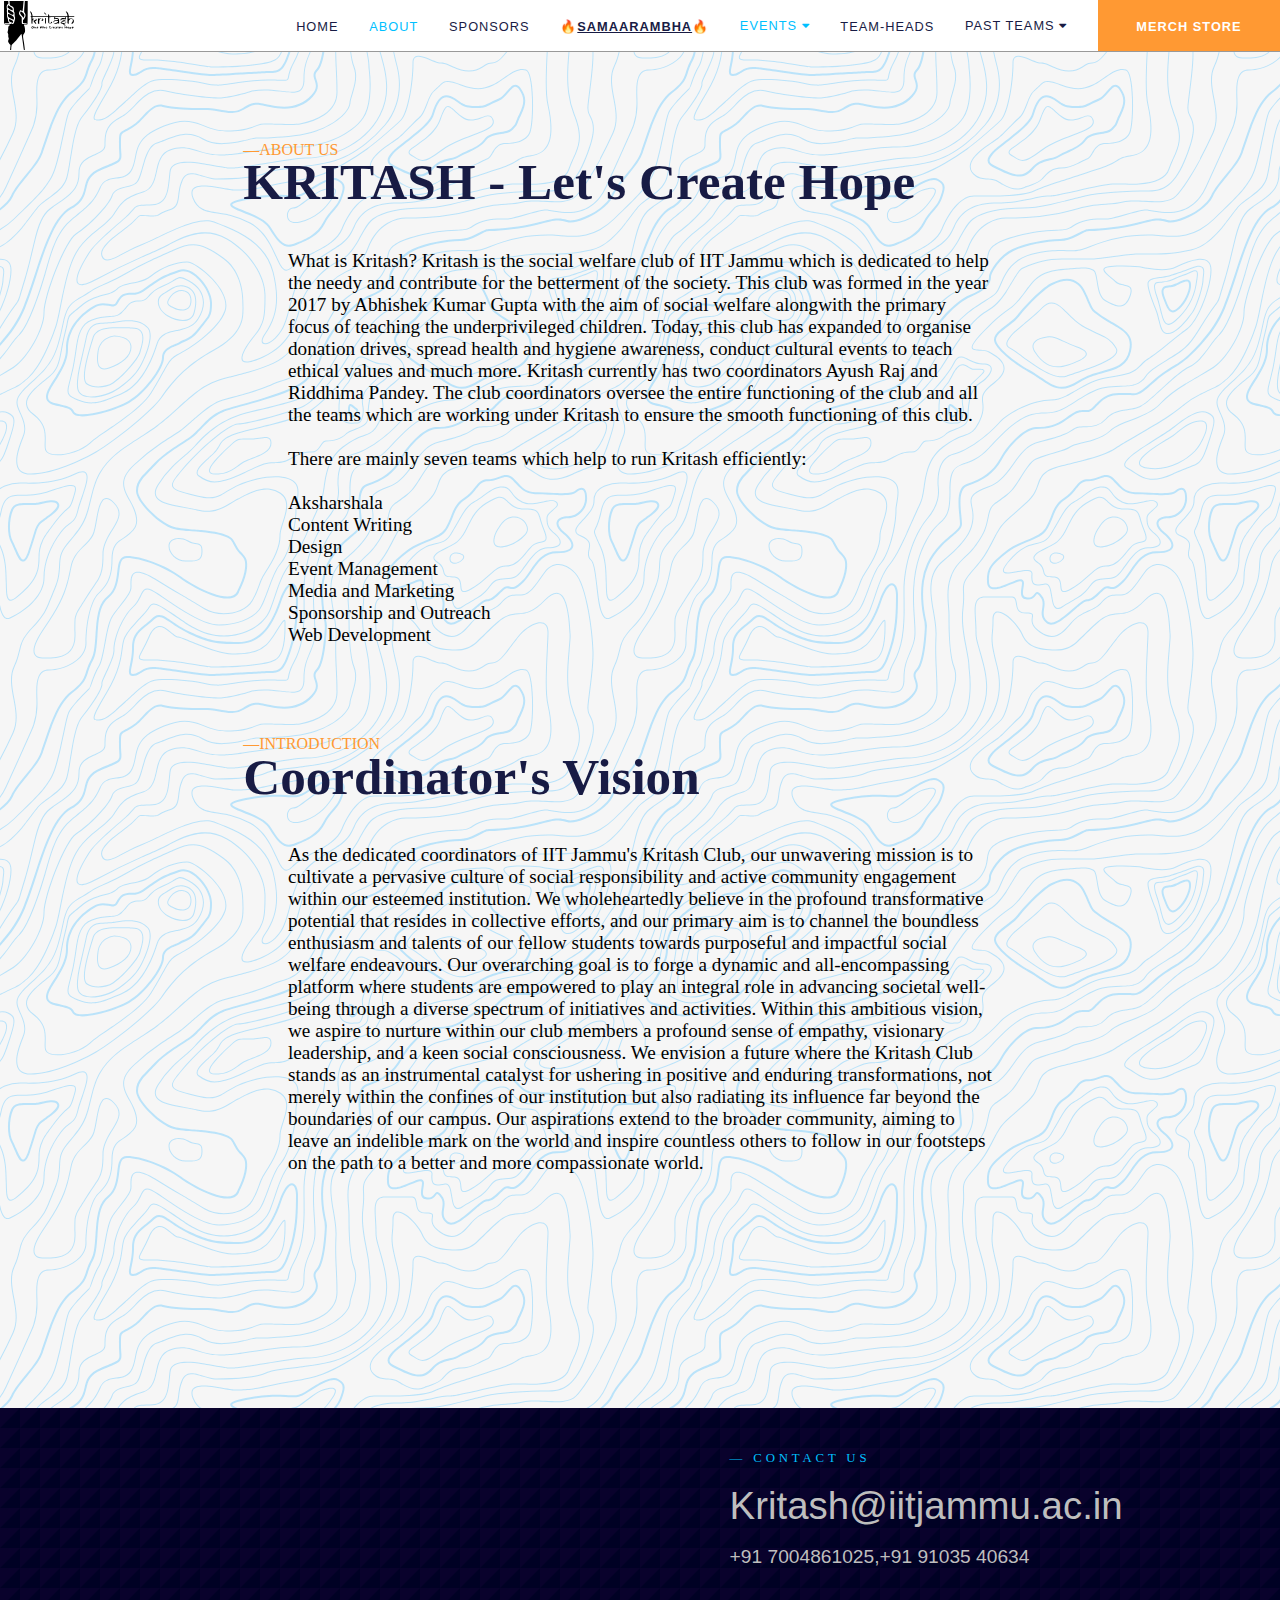
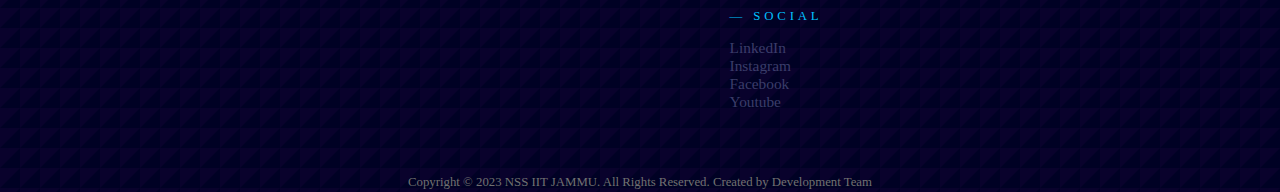
==== commit 3d6ece1a: "Update about.html" ====
--- a/kinternational/About/about.html
+++ b/kinternational/About/about.html
@@ -49,6 +49,8 @@
         <a href="../Events/gallery.html">Gallery</a>
       </div>
     </div>
+    <li><a href="https://drive.google.com/file/d/1l4UIyA2W8eHFzQydLXVhFlfF3km1IE7x/view?usp=sharing" class="link"><strong>🔥<u>SAMAARAMBHA</u>🔥</strong></a></li>
+    <li><a href="https://drive.google.com/file/d/1qGVU0iSgpNdv_ZhAUg5G_XAGpBXoHQkC/view?usp=drive_link" class="link">sponsors</a></li>
     <li><a href="#" class="link active">about</a></li>
     <li><a href="../index.html" class="link">home</a></li>
   </ul>
@@ -108,7 +110,7 @@
         <h1 class="h21">&mdash; CONTACT US</h1>
         <p class="h22">
           <div class="email"><a href="mailto:Kritash@iitjammu.ac.in">Kritash@iitjammu.ac.in</a></div> <br />
-          <div class="number"><a href="">+91 7004861025</a></div>
+          <div class="number"><a href="">+91 7004861025,+91 91035 40634</a></div>
         </p>
       </div>
       <div class="footer-grid-items">
@@ -135,4 +137,4 @@
   </div>
 </body>
 
-</html>+</html>
